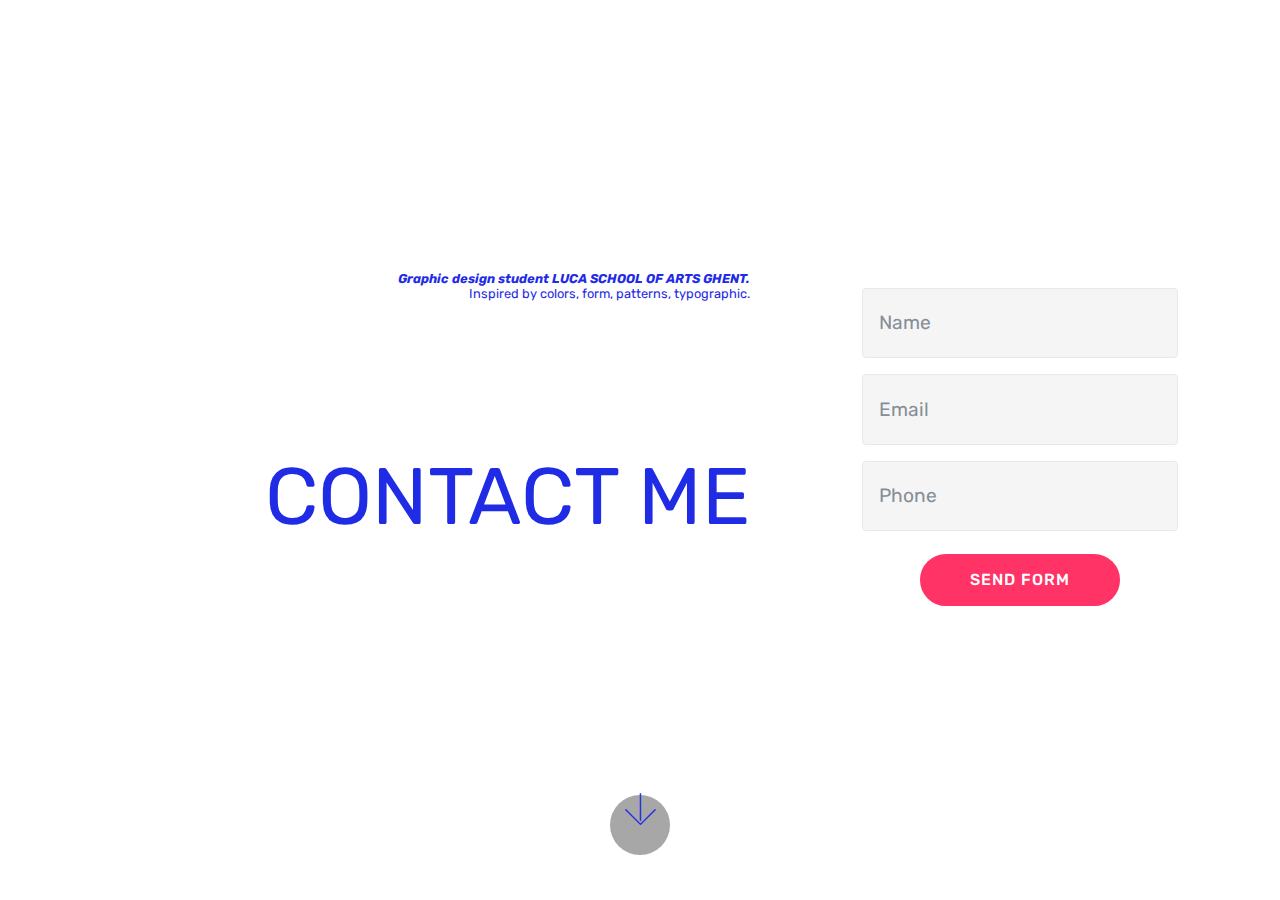
==== page1.html @ 6b8bdeef "create github pages" ====
<!DOCTYPE html>
<html>
<head>
  <!-- Site made with Mobirise Website Builder v4.4.1, https://mobirise.com -->
  <meta charset="UTF-8">
  <meta http-equiv="X-UA-Compatible" content="IE=edge">
  <meta name="generator" content="Mobirise v4.4.1, mobirise.com">
  <meta name="viewport" content="width=device-width, initial-scale=1">
  <link rel="shortcut icon" href="assets/images/logo2.png" type="image/x-icon">
  <meta name="description" content="Website Builder Description">
  <title>ABOUT</title>
  <link rel="stylesheet" href="assets/web/assets/mobirise-icons/mobirise-icons.css">
  <link rel="stylesheet" href="assets/tether/tether.min.css">
  <link rel="stylesheet" href="assets/bootstrap/css/bootstrap.min.css">
  <link rel="stylesheet" href="assets/bootstrap/css/bootstrap-grid.min.css">
  <link rel="stylesheet" href="assets/bootstrap/css/bootstrap-reboot.min.css">
  <link rel="stylesheet" href="assets/theme/css/style.css">
  <link rel="stylesheet" href="assets/mobirise/css/mbr-additional.css" type="text/css">
  
  
  
</head>
<body>
<section class="cid-qCbDExULM2 mbr-fullscreen" id="header15-1d" data-rv-view="975">

    

    

    <div class="container align-right">
<div class="row">
    <div class="mbr-white col-lg-8 col-md-7 content-container">
        <h1 class="mbr-section-title mbr-bold pb-3 mbr-fonts-style display-1"><em>Graphic design student LUCA SCHOOL OF ARTS GHENT.</em><div><span style="font-weight: normal;">Inspired by colors, form, patterns, typographic.</span></div><div><br></div><div><br></div><div><br></div><br><br><br><div><br></div></h1>
        <p class="mbr-text pb-3 mbr-fonts-style display-5">CONTACT ME</p>
    </div>
    <div class="col-lg-4 col-md-5">
    <div class="form-container">
        <div class="media-container-column" data-form-type="formoid">
            <div data-form-alert="" hidden="" class="align-center">
                Thanks for filling out the form!
            </div>
            <form class="mbr-form" action="https://mobirise.com/" method="post" data-form-title="Mobirise Form"><input type="hidden" data-form-email="true" value="Kgoys3if1ieSjhsYsTcZ4E+hdNPx/ouhLPwcGh49FuxipRlhX1bVOsp4IWqLEur/DERBRD1mTJe7CUzGsMZefRAcnCn9btOkdeZUuHBO5hXUP/6vau3CnDyPZU/ITC5G">
                <div data-for="name">
                    <div class="form-group">
                        <input type="text" class="form-control px-3" name="name" data-form-field="Name" placeholder="Name" required="" id="name-header15-1d">
                    </div>
                </div>
                <div data-for="email">
                    <div class="form-group">
                        <input type="email" class="form-control px-3" name="email" data-form-field="Email" placeholder="Email" required="" id="email-header15-1d">
                    </div>
                </div>
                <div data-for="phone">
                    <div class="form-group">
                        <input type="tel" class="form-control px-3" name="phone" data-form-field="Phone" placeholder="Phone" id="phone-header15-1d">
                    </div>
                </div>
                
                <span class="input-group-btn">
                    <button href="" type="submit" class="btn btn-secondary btn-form display-4">SEND FORM</button>
                </span>
            </form>
        </div>
    </div>
    </div>
</div>
    </div>
    <div class="mbr-arrow hidden-sm-down" aria-hidden="true">
        <a href="#next">
            <i class="mbri-down mbr-iconfont"></i>
        </a>
    </div>
</section>


  <section class="engine"><a href="https://mobirise.co/n">bootstrap modal form</a></section><script src="assets/web/assets/jquery/jquery.min.js"></script>
  <script src="assets/popper/popper.min.js"></script>
  <script src="assets/tether/tether.min.js"></script>
  <script src="assets/bootstrap/js/bootstrap.min.js"></script>
  <script src="assets/smooth-scroll/smooth-scroll.js"></script>
  <script src="assets/theme/js/script.js"></script>
  <script src="assets/formoid/formoid.min.js"></script>
  
  
</body>
</html>
---- assets/web/assets/mobirise-icons/mobirise-icons.css ----
@font-face {
  font-family: 'MobiriseIcons';
  src:  url('mobirise-icons.eot?spat4u');
  src:  url('mobirise-icons.eot?spat4u#iefix') format('embedded-opentype'),
    url('mobirise-icons.ttf?spat4u') format('truetype'),
    url('mobirise-icons.woff?spat4u') format('woff'),
    url('mobirise-icons.svg?spat4u#MobiriseIcons') format('svg');
  font-weight: normal;
  font-style: normal;
}

[class^="mbri-"], [class*=" mbri-"] {
  /* use !important to prevent issues with browser extensions that change fonts */
  font-family: MobiriseIcons !important;
  speak: none;
  font-style: normal;
  font-weight: normal;
  font-variant: normal;
  text-transform: none;
  line-height: 1;

  /* Better Font Rendering =========== */
  -webkit-font-smoothing: antialiased;
  -moz-osx-font-smoothing: grayscale;
}

.mbri-add-submenu:before {
  content: "\e900";
}
.mbri-alert:before {
  content: "\e901";
}
.mbri-align-center:before {
  content: "\e902";
}
.mbri-align-justify:before {
  content: "\e903";
}
.mbri-align-left:before {
  content: "\e904";
}
.mbri-align-right:before {
  content: "\e905";
}
.mbri-android:before {
  content: "\e906";
}
.mbri-apple:before {
  content: "\e907";
}
.mbri-arrow-down:before {
  content: "\e908";
}
.mbri-arrow-next:before {
  content: "\e909";
}
.mbri-arrow-prev:before {
  content: "\e90a";
}
.mbri-arrow-up:before {
  content: "\e90b";
}
.mbri-bold:before {
  content: "\e90c";
}
.mbri-bookmark:before {
  content: "\e90d";
}
.mbri-bootstrap:before {
  content: "\e90e";
}
.mbri-briefcase:before {
  content: "\e90f";
}
.mbri-browse:before {
  content: "\e910";
}
.mbri-bulleted-list:before {
  content: "\e911";
}
.mbri-calendar:before {
  content: "\e912";
}
.mbri-camera:before {
  content: "\e913";
}
.mbri-cart-add:before {
  content: "\e914";
}
.mbri-cart-full:before {
  content: "\e915";
}
.mbri-cash:before {
  content: "\e916";
}
.mbri-change-style:before {
  content: "\e917";
}
.mbri-chat:before {
  content: "\e918";
}
.mbri-clock:before {
  content: "\e919";
}
.mbri-close:before {
  content: "\e91a";
}
.mbri-cloud:before {
  content: "\e91b";
}
.mbri-code:before {
  content: "\e91c";
}
.mbri-contact-form:before {
  content: "\e91d";
}
.mbri-credit-card:before {
  content: "\e91e";
}
.mbri-cursor-click:before {
  content: "\e91f";
}
.mbri-cust-feedback:before {
  content: "\e920";
}
.mbri-database:before {
  content: "\e921";
}
.mbri-delivery:before {
  content: "\e922";
}
.mbri-desktop:before {
  content: "\e923";
}
.mbri-devices:before {
  content: "\e924";
}
.mbri-down:before {
  content: "\e925";
}
.mbri-download:before {
  content: "\e989";
}
.mbri-drag-n-drop:before {
  content: "\e927";
}
.mbri-drag-n-drop2:before {
  content: "\e928";
}
.mbri-edit:before {
  content: "\e929";
}
.mbri-edit2:before {
  content: "\e92a";
}
.mbri-error:before {
  content: "\e92b";
}
.mbri-extension:before {
  content: "\e92c";
}
.mbri-features:before {
  content: "\e92d";
}
.mbri-file:before {
  content: "\e92e";
}
.mbri-flag:before {
  content: "\e92f";
}
.mbri-folder:before {
  content: "\e930";
}
.mbri-gift:before {
  content: "\e931";
}
.mbri-github:before {
  content: "\e932";
}
.mbri-globe:before {
  content: "\e933";
}
.mbri-globe-2:before {
  content: "\e934";
}
.mbri-growing-chart:before {
  content: "\e935";
}
.mbri-hearth:before {
  content: "\e936";
}
.mbri-help:before {
  content: "\e937";
}
.mbri-home:before {
  content: "\e938";
}
.mbri-hot-cup:before {
  content: "\e939";
}
.mbri-idea:before {
  content: "\e93a";
}
.mbri-image-gallery:before {
  content: "\e93b";
}
.mbri-image-slider:before {
  content: "\e93c";
}
.mbri-info:before {
  content: "\e93d";
}
.mbri-italic:before {
  content: "\e93e";
}
.mbri-key:before {
  content: "\e93f";
}
.mbri-laptop:before {
  content: "\e940";
}
.mbri-layers:before {
  content: "\e941";
}
.mbri-left-right:before {
  content: "\e942";
}
.mbri-left:before {
  content: "\e943";
}
.mbri-letter:before {
  content: "\e944";
}
.mbri-like:before {
  content: "\e945";
}
.mbri-link:before {
  content: "\e946";
}
.mbri-lock:before {
  content: "\e947";
}
.mbri-login:before {
  content: "\e948";
}
.mbri-logout:before {
  content: "\e949";
}
.mbri-magic-stick:before {
  content: "\e94a";
}
.mbri-map-pin:before {
  content: "\e94b";
}
.mbri-menu:before {
  content: "\e94c";
}
.mbri-mobile:before {
  content: "\e94d";
}
.mbri-mobile2:before {
  content: "\e94e";
}
.mbri-mobirise:before {
  content: "\e94f";
}
.mbri-more-horizontal:before {
  content: "\e950";
}
.mbri-more-vertical:before {
  content: "\e951";
}
.mbri-music:before {
  content: "\e952";
}
.mbri-new-file:before {
  content: "\e953";
}
.mbri-numbered-list:before {
  content: "\e954";
}
.mbri-opened-folder:before {
  content: "\e955";
}
.mbri-pages:before {
  content: "\e956";
}
.mbri-paper-plane:before {
  content: "\e957";
}
.mbri-paperclip:before {
  content: "\e958";
}
.mbri-photo:before {
  content: "\e959";
}
.mbri-photos:before {
  content: "\e95a";
}
.mbri-pin:before {
  content: "\e95b";
}
.mbri-play:before {
  content: "\e95c";
}
.mbri-plus:before {
  content: "\e95d";
}
.mbri-preview:before {
  content: "\e95e";
}
.mbri-print:before {
  content: "\e95f";
}
.mbri-protect:before {
  content: "\e960";
}
.mbri-question:before {
  content: "\e961";
}
.mbri-quote-left:before {
  content: "\e962";
}
.mbri-quote-right:before {
  content: "\e963";
}
.mbri-refresh:before {
  content: "\e964";
}
.mbri-responsive:before {
  content: "\e965";
}
.mbri-right:before {
  content: "\e966";
}
.mbri-rocket:before {
  content: "\e967";
}
.mbri-sad-face:before {
  content: "\e968";
}
.mbri-sale:before {
  content: "\e969";
}
.mbri-save:before {
  content: "\e96a";
}
.mbri-search:before {
  content: "\e96b";
}
.mbri-setting:before {
  content: "\e96c";
}
.mbri-setting2:before {
  content: "\e96d";
}
.mbri-setting3:before {
  content: "\e96e";
}
.mbri-share:before {
  content: "\e96f";
}
.mbri-shopping-bag:before {
  content: "\e970";
}
.mbri-shopping-basket:before {
  content: "\e971";
}
.mbri-shopping-cart:before {
  content: "\e972";
}
.mbri-sites:before {
  content: "\e973";
}
.mbri-smile-face:before {
  content: "\e974";
}
.mbri-speed:before {
  content: "\e975";
}
.mbri-star:before {
  content: "\e976";
}
.mbri-success:before {
  content: "\e977";
}
.mbri-sun:before {
  content: "\e978";
}
.mbri-sun2:before {
  content: "\e979";
}
.mbri-tablet:before {
  content: "\e97a";
}
.mbri-tablet-vertical:before {
  content: "\e97b";
}
.mbri-target:before {
  content: "\e97c";
}
.mbri-timer:before {
  content: "\e97d";
}
.mbri-to-ftp:before {
  content: "\e97e";
}
.mbri-to-local-drive:before {
  content: "\e97f";
}
.mbri-touch-swipe:before {
  content: "\e980";
}
.mbri-touch:before {
  content: "\e981";
}
.mbri-trash:before {
  content: "\e982";
}
.mbri-underline:before {
  content: "\e983";
}
.mbri-unlink:before {
  content: "\e984";
}
.mbri-unlock:before {
  content: "\e985";
}
.mbri-up-down:before {
  content: "\e986";
}
.mbri-up:before {
  content: "\e987";
}
.mbri-update:before {
  content: "\e988";
}
.mbri-upload:before {
 content: "\e926"; 
}
.mbri-user:before {
  content: "\e98a";
}
.mbri-user2:before {
  content: "\e98b";
}
.mbri-users:before {
  content: "\e98c";
}
.mbri-video:before {
  content: "\e98d";
}
.mbri-video-play:before {
  content: "\e98e";
}
.mbri-watch:before {
  content: "\e98f";
}
.mbri-website-theme:before {
  content: "\e990";
}
.mbri-wifi:before {
  content: "\e991";
}
.mbri-windows:before {
  content: "\e992";
}
.mbri-zoom-out:before {
  content: "\e993";
}
.mbri-redo:before {
  content: "\e994";
}
.mbri-undo:before {
  content: "\e995";
}
---- assets/theme/css/style.css ----
/*!
 * Mobirise v4 theme (https://mobirise.com/)
 * Copyright 2017 Mobirise
 */
section {
  background-color: #eeeeee; }

section,
.container,
.container-fluid {
  position: relative;
  word-wrap: break-word; }

a.mbr-iconfont:hover {
  text-decoration: none; }

.article .lead p, .article .lead ul, .article .lead ol, .article .lead pre, .article .lead blockquote {
  margin-bottom: 0; }

a {
  font-style: normal;
  font-weight: 400;
  cursor: pointer; }
  a, a:hover {
    text-decoration: none; }

figure {
  margin-bottom: 0; }

body {
  color: #232323; }

h1, h2, h3, h4, h5, h6,
.h1, .h2, .h3, .h4, .h5, .h6,
.display-1, .display-2, .display-3, .display-4 {
  line-height: 1;
  word-break: break-word;
  word-wrap: break-word; }

b, strong {
  font-weight: bold; }

blockquote {
  padding: 10px 0 10px 20px;
  position: relative;
  border-left: 2px solid;
  border-color: #ff3366; }

input:-webkit-autofill, input:-webkit-autofill:hover, input:-webkit-autofill:focus, input:-webkit-autofill:active {
  transition-delay: 9999s;
  transition-property: background-color, color; }

textarea[type="hidden"] {
  display: none; }

body {
  position: relative; }

section {
  background-position: 50% 50%;
  background-repeat: no-repeat;
  background-size: cover; }
  section .mbr-background-video,
  section .mbr-background-video-preview {
    position: absolute;
    bottom: 0;
    left: 0;
    right: 0;
    top: 0; }

.hidden {
  visibility: hidden; }

.mbr-z-index20 {
  z-index: 20; }

/*! Base colors */
.mbr-white {
  color: #ffffff; }

.mbr-black {
  color: #000000; }

.mbr-bg-white {
  background-color: #ffffff; }

.mbr-bg-black {
  background-color: #000000; }

/*! Text-aligns */
.align-left {
  text-align: left; }

.align-center {
  text-align: center; }

.align-right {
  text-align: right; }

@media (max-width: 767px) {
  .align-left, .align-center, .align-right, .mbr-section-btn, .mbr-section-title {
    text-align: center; } }
/*! Font-weight  */
.mbr-light {
  font-weight: 300; }

.mbr-regular {
  font-weight: 400; }

.mbr-semibold {
  font-weight: 500; }

.mbr-bold {
  font-weight: 700; }

/*! Media  */
.media-size-item {
  -webkit-flex: 1 1 auto;
  -moz-flex: 1 1 auto;
  -ms-flex: 1 1 auto;
  -o-flex: 1 1 auto;
  flex: 1 1 auto; }

.media-content {
  -webkit-flex-basis: 100%;
  flex-basis: 100%; }

.media-container-row {
  display: -ms-flexbox;
  display: -webkit-flex;
  display: flex;
  -webkit-flex-direction: row;
  -ms-flex-direction: row;
  flex-direction: row;
  -webkit-flex-wrap: wrap;
  -ms-flex-wrap: wrap;
  flex-wrap: wrap;
  -webkit-justify-content: center;
  -ms-flex-pack: center;
  justify-content: center;
  -webkit-align-content: center;
  -ms-flex-line-pack: center;
  align-content: center;
  -webkit-align-items: start;
  -ms-flex-align: start;
  align-items: start; }
  .media-container-row .media-size-item {
    width: 400px; }

.media-container-column {
  display: -ms-flexbox;
  display: -webkit-flex;
  display: flex;
  -webkit-flex-direction: column;
  -ms-flex-direction: column;
  flex-direction: column;
  -webkit-flex-wrap: wrap;
  -ms-flex-wrap: wrap;
  flex-wrap: wrap;
  -webkit-justify-content: center;
  -ms-flex-pack: center;
  justify-content: center;
  -webkit-align-content: center;
  -ms-flex-line-pack: center;
  align-content: center;
  -webkit-align-items: stretch;
  -ms-flex-align: stretch;
  align-items: stretch; }
  .media-container-column > * {
    width: 100%; }

@media (min-width: 992px) {
  .media-container-row {
    -webkit-flex-wrap: nowrap;
    -ms-flex-wrap: nowrap;
    flex-wrap: nowrap; } }
figure {
  overflow: hidden; }

figure[mbr-media-size] {
  transition: width 0.1s; }

.mbr-figure img, .mbr-figure iframe {
  display: block;
  width: 100%; }

.card {
  background-color: transparent;
  border: none; }

.card-img {
  text-align: center;
  flex-shrink: 0; }

.media {
  max-width: 100%;
  margin: 0 auto; }

.mbr-figure {
  -ms-flex-item-align: center;
  -ms-grid-row-align: center;
  -webkit-align-self: center;
  align-self: center; }

.media-container > div {
  max-width: 100%; }

.mbr-figure img, .card-img img {
  width: 100%; }

@media (max-width: 991px) {
  .media-size-item {
    width: auto !important; }

  .media {
    width: auto; }

  .mbr-figure {
    width: 100% !important; } }
/*! Buttons */
.mbr-section-btn {
  margin-left: -.25rem;
  margin-right: -.25rem;
  font-size: 0; }

nav .mbr-section-btn {
  margin-left: 0rem;
  margin-right: 0rem; }

/*! Btn icon margin */
.btn .mbr-iconfont, .btn.btn-sm .mbr-iconfont {
  cursor: pointer;
  margin-right: 0.5rem; }

.btn.btn-md .mbr-iconfont, .btn.btn-md .mbr-iconfont {
  margin-right: 0.8rem; }

.mbr-regular {
  font-weight: 400; }

.mbr-semibold {
  font-weight: 500; }

.mbr-bold {
  font-weight: 700; }

[type="submit"] {
  -webkit-appearance: none; }

/*! Full-screen */
.mbr-fullscreen .mbr-overlay {
  min-height: 100vh; }

.mbr-fullscreen {
  display: flex;
  display: -webkit-flex;
  display: -moz-flex;
  display: -ms-flex;
  display: -o-flex;
  align-items: center;
  -webkit-align-items: center;
  min-height: 100vh;
  padding-top: 3rem;
  padding-bottom: 3rem; }

/*! Map */
.map {
  height: 25rem;
  position: relative; }
  .map iframe {
    width: 100%;
    height: 100%; }

/* Form */
.form-asterisk {
  font-family: initial;
  position: absolute;
  top: -2px;
  font-weight: normal; }

/*! Scroll to top arrow */
.mbr-arrow-up {
  bottom: 25px;
  right: 90px;
  position: fixed;
  text-align: right;
  z-index: 5000;
  color: #ffffff;
  font-size: 32px;
  transform: rotate(180deg);
  -webkit-transform: rotate(180deg); }

.mbr-arrow-up a {
  background: rgba(0, 0, 0, 0.2);
  border-radius: 3px;
  color: #fff;
  display: inline-block;
  height: 60px;
  width: 60px;
  outline-style: none !important;
  position: relative;
  text-decoration: none;
  transition: all .3s ease-in-out;
  cursor: pointer;
  text-align: center; }
  .mbr-arrow-up a:hover {
    background-color: rgba(0, 0, 0, 0.4); }
  .mbr-arrow-up a i {
    line-height: 60px; }

.mbr-arrow-up-icon {
  display: block;
  color: #fff; }

.mbr-arrow-up-icon::before {
  content: "\203a";
  display: inline-block;
  font-family: serif;
  font-size: 32px;
  line-height: 1;
  font-style: normal;
  position: relative;
  top: 6px;
  left: -4px;
  -webkit-transform: rotate(-90deg);
  transform: rotate(-90deg); }

/*! Arrow Down */
.mbr-arrow {
  position: absolute;
  bottom: 45px;
  left: 50%;
  width: 60px;
  height: 60px;
  cursor: pointer;
  background-color: rgba(80, 80, 80, 0.5);
  border-radius: 50%;
  -webkit-transform: translateX(-50%);
  transform: translateX(-50%); }
  .mbr-arrow > a {
    display: inline-block;
    text-decoration: none;
    outline-style: none;
    -webkit-animation: arrowdown 1.7s ease-in-out infinite;
    animation: arrowdown 1.7s ease-in-out infinite; }
    .mbr-arrow > a > i {
      position: absolute;
      top: -2px;
      left: 15px;
      font-size: 2rem; }

@keyframes arrowdown {
  0% {
    transform: translateY(0px);
    -webkit-transform: translateY(0px); }
  50% {
    transform: translateY(-5px);
    -webkit-transform: translateY(-5px); }
  100% {
    transform: translateY(0px);
    -webkit-transform: translateY(0px); } }
@-webkit-keyframes arrowdown {
  0% {
    transform: translateY(0px);
    -webkit-transform: translateY(0px); }
  50% {
    transform: translateY(-5px);
    -webkit-transform: translateY(-5px); }
  100% {
    transform: translateY(0px);
    -webkit-transform: translateY(0px); } }
@media (max-width: 500px) {
  .mbr-arrow-up {
    left: 50%;
    right: auto;
    transform: translateX(-50%) rotate(180deg);
    -webkit-transform: translateX(-50%) rotate(180deg); } }
/*Gradients animation*/
@keyframes gradient-animation {
  from {
    background-position: 0% 100%;
    animation-timing-function: ease-in-out; }
  to {
    background-position: 100% 0%;
    animation-timing-function: ease-in-out; } }
@-webkit-keyframes gradient-animation {
  from {
    background-position: 0% 100%;
    animation-timing-function: ease-in-out; }
  to {
    background-position: 100% 0%;
    animation-timing-function: ease-in-out; } }
.bg-gradient {
  background-size: 200% 200%;
  animation: gradient-animation 5s infinite alternate;
  -webkit-animation: gradient-animation 5s infinite alternate; }

.menu .navbar-brand {
  display: -webkit-flex; }
  .menu .navbar-brand span {
    display: flex;
    display: -webkit-flex; }
  .menu .navbar-brand .navbar-caption-wrap {
    display: -webkit-flex; }
  .menu .navbar-brand .navbar-logo img {
    display: -webkit-flex; }
@media (min-width: 768px) and (max-width: 991px) {
  .menu .navbar-toggleable-sm .navbar-nav {
    display: -webkit-box;
    display: -webkit-flex;
    display: -ms-flexbox; } }
@media (min-width: 992px) {
  .menu .navbar-nav.nav-dropdown {
    display: -webkit-flex; }
  .menu .navbar-toggleable-sm .navbar-collapse {
    display: -webkit-flex !important; } }

/*# sourceMappingURL=style.css.map */
.engine {
	position: absolute;
	text-indent: -2400px;
	text-align: center;
	padding: 0;
	top: 0;
	left: -2400px;
}
---- assets/mobirise/css/mbr-additional.css ----
@import url(https://fonts.googleapis.com/css?family=Rubik:300,300i,400,400i,500,500i,700,700i,900,900i);





body {
  font-style: normal;
  line-height: 1.5;
}
.mbr-section-title {
  font-style: normal;
  line-height: 1.2;
}
.mbr-section-subtitle {
  line-height: 1.3;
}
.mbr-text {
  font-style: normal;
  line-height: 1.6;
}
.display-1 {
  font-family: 'Rubik', sans-serif;
  font-size: 0.8rem;
}
.display-1 > .mbr-iconfont {
  font-size: 1.28rem;
}
.display-2 {
  font-family: 'Rubik', sans-serif;
  font-size: 4rem;
}
.display-2 > .mbr-iconfont {
  font-size: 6.4rem;
}
.display-4 {
  font-family: 'Rubik', sans-serif;
  font-size: 1rem;
}
.display-4 > .mbr-iconfont {
  font-size: 1.6rem;
}
.display-5 {
  font-family: 'Rubik', sans-serif;
  font-size: 5rem;
}
.display-5 > .mbr-iconfont {
  font-size: 8rem;
}
.display-7 {
  font-family: 'Rubik', sans-serif;
  font-size: 1.2rem;
}
.display-7 > .mbr-iconfont {
  font-size: 1.92rem;
}
/* ---- Fluid typography for mobile devices ---- */
/* 1.4 - font scale ratio ( bootstrap == 1.42857 ) */
/* 100vw - current viewport width */
/* (48 - 20)  48 == 48rem == 768px, 20 == 20rem == 320px(minimal supported viewport) */
/* 0.65 - min scale variable, may vary */
@media (max-width: 768px) {
  .display-1 {
    font-size: 0.64rem;
    font-size: calc( 0.93rem + (0.8 - 0.93) * ((100vw - 20rem) / (48 - 20)));
    line-height: calc( 1.4 * (0.93rem + (0.8 - 0.93) * ((100vw - 20rem) / (48 - 20))));
  }
  .display-2 {
    font-size: 3.2rem;
    font-size: calc( 2.05rem + (4 - 2.05) * ((100vw - 20rem) / (48 - 20)));
    line-height: calc( 1.4 * (2.05rem + (4 - 2.05) * ((100vw - 20rem) / (48 - 20))));
  }
  .display-4 {
    font-size: 0.8rem;
    font-size: calc( 1rem + (1 - 1) * ((100vw - 20rem) / (48 - 20)));
    line-height: calc( 1.4 * (1rem + (1 - 1) * ((100vw - 20rem) / (48 - 20))));
  }
  .display-5 {
    font-size: 4rem;
    font-size: calc( 2.4rem + (5 - 2.4) * ((100vw - 20rem) / (48 - 20)));
    line-height: calc( 1.4 * (2.4rem + (5 - 2.4) * ((100vw - 20rem) / (48 - 20))));
  }
}
/* Buttons */
.btn {
  font-weight: 500;
  border-width: 2px;
  font-style: normal;
  letter-spacing: 1px;
  margin: .4rem .8rem;
  white-space: normal;
  -webkit-transition: all 0.3s ease-in-out;
  -moz-transition: all 0.3s ease-in-out;
  transition: all 0.3s ease-in-out;
  padding: 1rem 3rem;
  border-radius: 3px;
  display: inline-flex;
  align-items: center;
  justify-content: center;
  word-break: break-word;
}
.btn-sm {
  font-weight: 500;
  letter-spacing: 1px;
  -webkit-transition: all 0.3s ease-in-out;
  -moz-transition: all 0.3s ease-in-out;
  transition: all 0.3s ease-in-out;
  padding: 0.6rem 1.5rem;
  border-radius: 3px;
}
.btn-md {
  font-weight: 500;
  letter-spacing: 1px;
  margin: .4rem .8rem !important;
  -webkit-transition: all 0.3s ease-in-out;
  -moz-transition: all 0.3s ease-in-out;
  transition: all 0.3s ease-in-out;
  padding: 1rem 3rem;
  border-radius: 3px;
}
.btn-lg {
  font-weight: 500;
  letter-spacing: 1px;
  margin: .4rem .8rem !important;
  -webkit-transition: all 0.3s ease-in-out;
  -moz-transition: all 0.3s ease-in-out;
  transition: all 0.3s ease-in-out;
  padding: 1.2rem 3.2rem;
  border-radius: 3px;
}
.bg-primary {
  background-color: #c1c1c1 !important;
}
.bg-success {
  background-color: #1f2be4 !important;
}
.bg-info {
  background-color: #1f2be4 !important;
}
.bg-warning {
  background-color: #879a9f !important;
}
.bg-danger {
  background-color: #b1a374 !important;
}
.btn-primary,
.btn-primary:active {
  background-color: #c1c1c1;
  border-color: #c1c1c1;
  color: #ffffff;
}
.btn-primary:hover,
.btn-primary:focus,
.btn-primary.focus,
.btn-primary.active {
  color: #ffffff;
  background-color: #9b9b9b;
  border-color: #9b9b9b;
}
.btn-primary.disabled,
.btn-primary:disabled {
  color: #ffffff !important;
  background-color: #9b9b9b !important;
  border-color: #9b9b9b !important;
}
.btn-secondary,
.btn-secondary:active {
  background-color: #ff3366;
  border-color: #ff3366;
  color: #ffffff;
}
.btn-secondary:hover,
.btn-secondary:focus,
.btn-secondary.focus,
.btn-secondary.active {
  color: #ffffff;
  background-color: #e50039;
  border-color: #e50039;
}
.btn-secondary.disabled,
.btn-secondary:disabled {
  color: #ffffff !important;
  background-color: #e50039 !important;
  border-color: #e50039 !important;
}
.btn-info,
.btn-info:active {
  background-color: #1f2be4;
  border-color: #1f2be4;
  color: #ffffff;
}
.btn-info:hover,
.btn-info:focus,
.btn-info.focus,
.btn-info.active {
  color: #ffffff;
  background-color: #141ca3;
  border-color: #141ca3;
}
.btn-info.disabled,
.btn-info:disabled {
  color: #ffffff !important;
  background-color: #141ca3 !important;
  border-color: #141ca3 !important;
}
.btn-success,
.btn-success:active {
  background-color: #1f2be4;
  border-color: #1f2be4;
  color: #ffffff;
}
.btn-success:hover,
.btn-success:focus,
.btn-success.focus,
.btn-success.active {
  color: #ffffff;
  background-color: #141ca3;
  border-color: #141ca3;
}
.btn-success.disabled,
.btn-success:disabled {
  color: #ffffff !important;
  background-color: #141ca3 !important;
  border-color: #141ca3 !important;
}
.btn-warning,
.btn-warning:active {
  background-color: #879a9f;
  border-color: #879a9f;
  color: #ffffff;
}
.btn-warning:hover,
.btn-warning:focus,
.btn-warning.focus,
.btn-warning.active {
  color: #ffffff;
  background-color: #617479;
  border-color: #617479;
}
.btn-warning.disabled,
.btn-warning:disabled {
  color: #ffffff !important;
  background-color: #617479 !important;
  border-color: #617479 !important;
}
.btn-danger,
.btn-danger:active {
  background-color: #b1a374;
  border-color: #b1a374;
  color: #ffffff;
}
.btn-danger:hover,
.btn-danger:focus,
.btn-danger.focus,
.btn-danger.active {
  color: #ffffff;
  background-color: #8b7d4e;
  border-color: #8b7d4e;
}
.btn-danger.disabled,
.btn-danger:disabled {
  color: #ffffff !important;
  background-color: #8b7d4e !important;
  border-color: #8b7d4e !important;
}
.btn-white {
  color: #333333 !important;
}
.btn-white,
.btn-white:active {
  background-color: #ffffff;
  border-color: #ffffff;
  color: #ffffff;
}
.btn-white:hover,
.btn-white:focus,
.btn-white.focus,
.btn-white.active {
  color: #ffffff;
  background-color: #d4d4d4;
  border-color: #d4d4d4;
}
.btn-white.disabled,
.btn-white:disabled {
  color: #ffffff !important;
  background-color: #d4d4d4 !important;
  border-color: #d4d4d4 !important;
}
.btn-black,
.btn-black:active {
  background-color: #333333;
  border-color: #333333;
  color: #ffffff;
}
.btn-black:hover,
.btn-black:focus,
.btn-black.focus,
.btn-black.active {
  color: #ffffff;
  background-color: #0d0d0d;
  border-color: #0d0d0d;
}
.btn-black.disabled,
.btn-black:disabled {
  color: #ffffff !important;
  background-color: #0d0d0d !important;
  border-color: #0d0d0d !important;
}
.btn-primary-outline,
.btn-primary-outline:active {
  background: none;
  border-color: #8e8e8e;
  color: #8e8e8e;
}
.btn-primary-outline:hover,
.btn-primary-outline:focus,
.btn-primary-outline.focus,
.btn-primary-outline.active {
  color: #ffffff;
  background-color: #c1c1c1;
  border-color: #c1c1c1;
}
.btn-primary-outline.disabled,
.btn-primary-outline:disabled {
  color: #ffffff !important;
  background-color: #c1c1c1 !important;
  border-color: #c1c1c1 !important;
}
.btn-secondary-outline,
.btn-secondary-outline:active {
  background: none;
  border-color: #cc0033;
  color: #cc0033;
}
.btn-secondary-outline:hover,
.btn-secondary-outline:focus,
.btn-secondary-outline.focus,
.btn-secondary-outline.active {
  color: #ffffff;
  background-color: #ff3366;
  border-color: #ff3366;
}
.btn-secondary-outline.disabled,
.btn-secondary-outline:disabled {
  color: #ffffff !important;
  background-color: #ff3366 !important;
  border-color: #ff3366 !important;
}
.btn-info-outline,
.btn-info-outline:active {
  background: none;
  border-color: #11188c;
  color: #11188c;
}
.btn-info-outline:hover,
.btn-info-outline:focus,
.btn-info-outline.focus,
.btn-info-outline.active {
  color: #ffffff;
  background-color: #1f2be4;
  border-color: #1f2be4;
}
.btn-info-outline.disabled,
.btn-info-outline:disabled {
  color: #ffffff !important;
  background-color: #1f2be4 !important;
  border-color: #1f2be4 !important;
}
.btn-success-outline,
.btn-success-outline:active {
  background: none;
  border-color: #11188c;
  color: #11188c;
}
.btn-success-outline:hover,
.btn-success-outline:focus,
.btn-success-outline.focus,
.btn-success-outline.active {
  color: #ffffff;
  background-color: #1f2be4;
  border-color: #1f2be4;
}
.btn-success-outline.disabled,
.btn-success-outline:disabled {
  color: #ffffff !important;
  background-color: #1f2be4 !important;
  border-color: #1f2be4 !important;
}
.btn-warning-outline,
.btn-warning-outline:active {
  background: none;
  border-color: #55666b;
  color: #55666b;
}
.btn-warning-outline:hover,
.btn-warning-outline:focus,
.btn-warning-outline.focus,
.btn-warning-outline.active {
  color: #ffffff;
  background-color: #879a9f;
  border-color: #879a9f;
}
.btn-warning-outline.disabled,
.btn-warning-outline:disabled {
  color: #ffffff !important;
  background-color: #879a9f !important;
  border-color: #879a9f !important;
}
.btn-danger-outline,
.btn-danger-outline:active {
  background: none;
  border-color: #7a6e45;
  color: #7a6e45;
}
.btn-danger-outline:hover,
.btn-danger-outline:focus,
.btn-danger-outline.focus,
.btn-danger-outline.active {
  color: #ffffff;
  background-color: #b1a374;
  border-color: #b1a374;
}
.btn-danger-outline.disabled,
.btn-danger-outline:disabled {
  color: #ffffff !important;
  background-color: #b1a374 !important;
  border-color: #b1a374 !important;
}
.btn-black-outline,
.btn-black-outline:active {
  background: none;
  border-color: #000000;
  color: #000000;
}
.btn-black-outline:hover,
.btn-black-outline:focus,
.btn-black-outline.focus,
.btn-black-outline.active {
  color: #ffffff;
  background-color: #333333;
  border-color: #333333;
}
.btn-black-outline.disabled,
.btn-black-outline:disabled {
  color: #ffffff !important;
  background-color: #333333 !important;
  border-color: #333333 !important;
}
.btn-white-outline,
.btn-white-outline:active,
.btn-white-outline.active {
  background: none;
  border-color: #ffffff;
  color: #ffffff;
}
.btn-white-outline:hover,
.btn-white-outline:focus,
.btn-white-outline.focus {
  color: #333333;
  background-color: #ffffff;
  border-color: #ffffff;
}
.text-primary {
  color: #c1c1c1 !important;
}
.text-secondary {
  color: #ff3366 !important;
}
.text-success {
  color: #1f2be4 !important;
}
.text-info {
  color: #1f2be4 !important;
}
.text-warning {
  color: #879a9f !important;
}
.text-danger {
  color: #b1a374 !important;
}
.text-white {
  color: #ffffff !important;
}
.text-black {
  color: #000000 !important;
}
a.text-primary:hover,
a.text-primary:focus {
  color: #8e8e8e !important;
}
a.text-secondary:hover,
a.text-secondary:focus {
  color: #cc0033 !important;
}
a.text-success:hover,
a.text-success:focus {
  color: #11188c !important;
}
a.text-info:hover,
a.text-info:focus {
  color: #11188c !important;
}
a.text-warning:hover,
a.text-warning:focus {
  color: #55666b !important;
}
a.text-danger:hover,
a.text-danger:focus {
  color: #7a6e45 !important;
}
a.text-white:hover,
a.text-white:focus {
  color: #b3b3b3 !important;
}
a.text-black:hover,
a.text-black:focus {
  color: #4d4d4d !important;
}
.alert-success {
  background-color: #70c770;
}
.alert-info {
  background-color: #1f2be4;
}
.alert-warning {
  background-color: #879a9f;
}
.alert-danger {
  background-color: #b1a374;
}
.mbr-section-btn a.btn:not(.btn-form) {
  border-radius: 100px;
}
.mbr-section-btn a.btn:not(.btn-form):hover {
  box-shadow: 0 10px 40px 0 rgba(0, 0, 0, 0.2);
}
.mbr-gallery-filter li a {
  border-radius: 100px !important;
}
.mbr-gallery-filter li.active .btn {
  background-color: #c1c1c1;
  border-color: #c1c1c1;
  color: #ffffff;
}
.mbr-gallery-filter li.active .btn:focus {
  box-shadow: none;
}
.nav-tabs .nav-link {
  border-radius: 100px !important;
}
.btn-form {
  border-radius: 0;
}
.btn-form:hover {
  cursor: pointer;
}
a,
a:hover {
  color: #c1c1c1;
}
.mbr-plan-header.bg-primary .mbr-plan-subtitle,
.mbr-plan-header.bg-primary .mbr-plan-price-desc {
  color: #ffffff;
}
.mbr-plan-header.bg-success .mbr-plan-subtitle,
.mbr-plan-header.bg-success .mbr-plan-price-desc {
  color: #d5d7fa;
}
.mbr-plan-header.bg-info .mbr-plan-subtitle,
.mbr-plan-header.bg-info .mbr-plan-price-desc {
  color: #d5d7fa;
}
.mbr-plan-header.bg-warning .mbr-plan-subtitle,
.mbr-plan-header.bg-warning .mbr-plan-price-desc {
  color: #ced6d8;
}
.mbr-plan-header.bg-danger .mbr-plan-subtitle,
.mbr-plan-header.bg-danger .mbr-plan-price-desc {
  color: #dfd9c6;
}
/* Scroll to top button*/
.scrollToTop_wraper {
  opacity: 0 !important;
}
/* Others*/
.note-check a[data-value=Rubik] {
  font-style: normal;
}
.mbr-arrow a {
  color: #ffffff;
}
.form-control-label {
  position: relative;
  cursor: pointer;
  margin-bottom: .357em;
  padding: 0;
}
.alert {
  color: #ffffff;
  border-radius: 0;
  border: 0;
  font-size: .875rem;
  line-height: 1.5;
  margin-bottom: 1.875rem;
  padding: 1.25rem;
  position: relative;
}
.alert.alert-form::after {
  background-color: inherit;
  bottom: -7px;
  content: "";
  display: block;
  height: 14px;
  left: 50%;
  margin-left: -7px;
  position: absolute;
  transform: rotate(45deg);
  width: 14px;
}
.form-control {
  background-color: #f5f5f5;
  box-shadow: none;
  color: #565656;
  font-family: 'Rubik', sans-serif;
  font-size: 1.2rem;
  line-height: 1.43;
  min-height: 3.5em;
  padding: 1.07em .5em;
}
.form-control > .mbr-iconfont {
  font-size: 1.92rem;
}
.form-control,
.form-control:focus {
  border: 1px solid #e8e8e8;
}
.form-active .form-control:invalid {
  border-color: red;
}
.mbr-overlay {
  background-color: #000;
  bottom: 0;
  left: 0;
  opacity: .5;
  position: absolute;
  right: 0;
  top: 0;
  z-index: 0;
}
blockquote {
  font-style: italic;
  padding: 10px 0 10px 20px;
  font-size: 1.09rem;
  position: relative;
  border-color: #c1c1c1;
  border-width: 3px;
}
ul,
ol,
pre,
blockquote {
  margin-bottom: 2.3125rem;
}
pre {
  background: #f4f4f4;
  padding: 10px 24px;
  white-space: pre-wrap;
}
.inactive {
  -webkit-user-select: none;
  -moz-user-select: none;
  -ms-user-select: none;
  user-select: none;
  pointer-events: none;
  -webkit-user-drag: none;
  user-drag: none;
}
.mbr-section__comments .row {
  justify-content: center;
}
/* Forms */
.mbr-form .btn {
  margin: .4rem 0;
}
.mbr-form .input-group-btn a.btn {
  border-radius: 100px !important;
}
.mbr-form .input-group-btn a.btn:hover {
  box-shadow: 0 10px 40px 0 rgba(0, 0, 0, 0.2);
}
.mbr-form .input-group-btn button[type="submit"] {
  border-radius: 100px !important;
  padding: 1rem 3rem;
}
.mbr-form .input-group-btn button[type="submit"]:hover {
  box-shadow: 0 10px 40px 0 rgba(0, 0, 0, 0.2);
}
.form2 .form-control {
  border-top-left-radius: 100px;
  border-bottom-left-radius: 100px;
}
.form2 .input-group-btn a.btn {
  border-top-left-radius: 0 !important;
  border-bottom-left-radius: 0 !important;
}
.form2 .input-group-btn button[type="submit"] {
  border-top-left-radius: 0 !important;
  border-bottom-left-radius: 0 !important;
}
.form3 input[type="email"] {
  border-radius: 100px !important;
}
@media (max-width: 349px) {
  .form2 input[type="email"] {
    border-radius: 100px !important;
  }
  .form2 .input-group-btn a.btn {
    border-radius: 100px !important;
  }
  .form2 .input-group-btn button[type="submit"] {
    border-radius: 100px !important;
  }
}
@media (max-width: 767px) {
  .btn {
    font-size: .75rem !important;
  }
  .btn .mbr-iconfont {
    font-size: 1rem !important;
  }
}
/* Social block */
.btn-social {
  font-size: 20px;
  border-radius: 50%;
  padding: 0;
  width: 44px;
  height: 44px;
  line-height: 44px;
  text-align: center;
  position: relative;
  border: 2px solid #c0a375;
  border-color: #c1c1c1;
  color: #232323;
  cursor: pointer;
}
.btn-social i {
  top: 0;
  line-height: 44px;
  width: 44px;
}
.btn-social:hover {
  color: #fff;
  background: #c1c1c1;
}
.btn-social + .btn {
  margin-left: .1rem;
}
/* Footer */
.mbr-footer-content li::before,
.mbr-footer .mbr-contacts li::before {
  background: #c1c1c1;
}
.mbr-footer-content li a:hover,
.mbr-footer .mbr-contacts li a:hover {
  color: #c1c1c1;
}
.footer3 input[type="email"],
.footer4 input[type="email"] {
  border-radius: 100px !important;
}
.footer3 .input-group-btn a.btn,
.footer4 .input-group-btn a.btn {
  border-radius: 100px !important;
}
.footer3 .input-group-btn button[type="submit"],
.footer4 .input-group-btn button[type="submit"] {
  border-radius: 100px !important;
}
/* Headers*/
.header13 .form-inline input[type="email"],
.header14 .form-inline input[type="email"] {
  border-radius: 100px;
}
.header13 .form-inline input[type="text"],
.header14 .form-inline input[type="text"] {
  border-radius: 100px;
}
.header13 .form-inline input[type="tel"],
.header14 .form-inline input[type="tel"] {
  border-radius: 100px;
}
.header13 .form-inline a.btn,
.header14 .form-inline a.btn {
  border-radius: 100px;
}
.header13 .form-inline button,
.header14 .form-inline button {
  border-radius: 100px !important;
}
.offset-1 {
  margin-left: 8.33333%;
}
.offset-2 {
  margin-left: 16.66667%;
}
.offset-3 {
  margin-left: 25%;
}
.offset-4 {
  margin-left: 33.33333%;
}
.offset-5 {
  margin-left: 41.66667%;
}
.offset-6 {
  margin-left: 50%;
}
.offset-7 {
  margin-left: 58.33333%;
}
.offset-8 {
  margin-left: 66.66667%;
}
.offset-9 {
  margin-left: 75%;
}
.offset-10 {
  margin-left: 83.33333%;
}
.offset-11 {
  margin-left: 91.66667%;
}
@media (min-width: 576px) {
  .offset-sm-0 {
    margin-left: 0%;
  }
  .offset-sm-1 {
    margin-left: 8.33333%;
  }
  .offset-sm-2 {
    margin-left: 16.66667%;
  }
  .offset-sm-3 {
    margin-left: 25%;
  }
  .offset-sm-4 {
    margin-left: 33.33333%;
  }
  .offset-sm-5 {
    margin-left: 41.66667%;
  }
  .offset-sm-6 {
    margin-left: 50%;
  }
  .offset-sm-7 {
    margin-left: 58.33333%;
  }
  .offset-sm-8 {
    margin-left: 66.66667%;
  }
  .offset-sm-9 {
    margin-left: 75%;
  }
  .offset-sm-10 {
    margin-left: 83.33333%;
  }
  .offset-sm-11 {
    margin-left: 91.66667%;
  }
}
@media (min-width: 768px) {
  .offset-md-0 {
    margin-left: 0%;
  }
  .offset-md-1 {
    margin-left: 8.33333%;
  }
  .offset-md-2 {
    margin-left: 16.66667%;
  }
  .offset-md-3 {
    margin-left: 25%;
  }
  .offset-md-4 {
    margin-left: 33.33333%;
  }
  .offset-md-5 {
    margin-left: 41.66667%;
  }
  .offset-md-6 {
    margin-left: 50%;
  }
  .offset-md-7 {
    margin-left: 58.33333%;
  }
  .offset-md-8 {
    margin-left: 66.66667%;
  }
  .offset-md-9 {
    margin-left: 75%;
  }
  .offset-md-10 {
    margin-left: 83.33333%;
  }
  .offset-md-11 {
    margin-left: 91.66667%;
  }
}
@media (min-width: 992px) {
  .offset-lg-0 {
    margin-left: 0%;
  }
  .offset-lg-1 {
    margin-left: 8.33333%;
  }
  .offset-lg-2 {
    margin-left: 16.66667%;
  }
  .offset-lg-3 {
    margin-left: 25%;
  }
  .offset-lg-4 {
    margin-left: 33.33333%;
  }
  .offset-lg-5 {
    margin-left: 41.66667%;
  }
  .offset-lg-6 {
    margin-left: 50%;
  }
  .offset-lg-7 {
    margin-left: 58.33333%;
  }
  .offset-lg-8 {
    margin-left: 66.66667%;
  }
  .offset-lg-9 {
    margin-left: 75%;
  }
  .offset-lg-10 {
    margin-left: 83.33333%;
  }
  .offset-lg-11 {
    margin-left: 91.66667%;
  }
}
@media (min-width: 1200px) {
  .offset-xl-0 {
    margin-left: 0%;
  }
  .offset-xl-1 {
    margin-left: 8.33333%;
  }
  .offset-xl-2 {
    margin-left: 16.66667%;
  }
  .offset-xl-3 {
    margin-left: 25%;
  }
  .offset-xl-4 {
    margin-left: 33.33333%;
  }
  .offset-xl-5 {
    margin-left: 41.66667%;
  }
  .offset-xl-6 {
    margin-left: 50%;
  }
  .offset-xl-7 {
    margin-left: 58.33333%;
  }
  .offset-xl-8 {
    margin-left: 66.66667%;
  }
  .offset-xl-9 {
    margin-left: 75%;
  }
  .offset-xl-10 {
    margin-left: 83.33333%;
  }
  .offset-xl-11 {
    margin-left: 91.66667%;
  }
}
.navbar-toggler {
  -webkit-align-self: flex-start;
  -ms-flex-item-align: start;
  align-self: flex-start;
  padding: 0.25rem 0.75rem;
  font-size: 1.25rem;
  line-height: 1;
  background: transparent;
  border: 1px solid transparent;
  -webkit-border-radius: 0.25rem;
  border-radius: 0.25rem;
}
.navbar-toggler:focus,
.navbar-toggler:hover {
  text-decoration: none;
}
.navbar-toggler-icon {
  display: inline-block;
  width: 1.5em;
  height: 1.5em;
  vertical-align: middle;
  content: "";
  background: no-repeat center center;
  -webkit-background-size: 100% 100%;
  -o-background-size: 100% 100%;
  background-size: 100% 100%;
}
.navbar-toggler-left {
  position: absolute;
  left: 1rem;
}
.navbar-toggler-right {
  position: absolute;
  right: 1rem;
}
@media (max-width: 575px) {
  .navbar-toggleable .navbar-nav .dropdown-menu {
    position: static;
    float: none;
  }
  .navbar-toggleable > .container {
    padding-right: 0;
    padding-left: 0;
  }
}
@media (min-width: 576px) {
  .navbar-toggleable {
    -webkit-box-orient: horizontal;
    -webkit-box-direction: normal;
    -webkit-flex-direction: row;
    -ms-flex-direction: row;
    flex-direction: row;
    -webkit-flex-wrap: nowrap;
    -ms-flex-wrap: nowrap;
    flex-wrap: nowrap;
    -webkit-box-align: center;
    -webkit-align-items: center;
    -ms-flex-align: center;
    align-items: center;
  }
  .navbar-toggleable .navbar-nav {
    -webkit-box-orient: horizontal;
    -webkit-box-direction: normal;
    -webkit-flex-direction: row;
    -ms-flex-direction: row;
    flex-direction: row;
  }
  .navbar-toggleable .navbar-nav .nav-link {
    padding-right: .5rem;
    padding-left: .5rem;
  }
  .navbar-toggleable > .container {
    display: -webkit-box;
    display: -webkit-flex;
    display: -ms-flexbox;
    display: flex;
    -webkit-flex-wrap: nowrap;
    -ms-flex-wrap: nowrap;
    flex-wrap: nowrap;
    -webkit-box-align: center;
    -webkit-align-items: center;
    -ms-flex-align: center;
    align-items: center;
  }
  .navbar-toggleable .navbar-collapse {
    display: -webkit-box !important;
    display: -webkit-flex !important;
    display: -ms-flexbox !important;
    display: flex !important;
    width: 100%;
  }
  .navbar-toggleable .navbar-toggler {
    display: none;
  }
}
@media (max-width: 767px) {
  .navbar-toggleable-sm .navbar-nav .dropdown-menu {
    position: static;
    float: none;
  }
  .navbar-toggleable-sm > .container {
    padding-right: 0;
    padding-left: 0;
  }
}
@media (min-width: 768px) {
  .navbar-toggleable-sm {
    -webkit-box-orient: horizontal;
    -webkit-box-direction: normal;
    -webkit-flex-direction: row;
    -ms-flex-direction: row;
    flex-direction: row;
    -webkit-flex-wrap: nowrap;
    -ms-flex-wrap: nowrap;
    flex-wrap: nowrap;
    -webkit-box-align: center;
    -webkit-align-items: center;
    -ms-flex-align: center;
    align-items: center;
  }
  .navbar-toggleable-sm .navbar-nav {
    -webkit-box-orient: horizontal;
    -webkit-box-direction: normal;
    -webkit-flex-direction: row;
    -ms-flex-direction: row;
    flex-direction: row;
  }
  .navbar-toggleable-sm .navbar-nav .nav-link {
    padding-right: .5rem;
    padding-left: .5rem;
  }
  .navbar-toggleable-sm > .container {
    display: -webkit-box;
    display: -webkit-flex;
    display: -ms-flexbox;
    display: flex;
    -webkit-flex-wrap: nowrap;
    -ms-flex-wrap: nowrap;
    flex-wrap: nowrap;
    -webkit-box-align: center;
    -webkit-align-items: center;
    -ms-flex-align: center;
    align-items: center;
  }
  .navbar-toggleable-sm .navbar-collapse {
    display: -webkit-box !important;
    display: -webkit-flex !important;
    display: -ms-flexbox !important;
    display: flex !important;
    width: 100%;
  }
  .navbar-toggleable-sm .navbar-toggler {
    display: none;
  }
}
@media (max-width: 991px) {
  .navbar-toggleable-md .navbar-nav .dropdown-menu {
    position: static;
    float: none;
  }
  .navbar-toggleable-md > .container {
    padding-right: 0;
    padding-left: 0;
  }
}
@media (min-width: 992px) {
  .navbar-toggleable-md {
    -webkit-box-orient: horizontal;
    -webkit-box-direction: normal;
    -webkit-flex-direction: row;
    -ms-flex-direction: row;
    flex-direction: row;
    -webkit-flex-wrap: nowrap;
    -ms-flex-wrap: nowrap;
    flex-wrap: nowrap;
    -webkit-box-align: center;
    -webkit-align-items: center;
    -ms-flex-align: center;
    align-items: center;
  }
  .navbar-toggleable-md .navbar-nav {
    -webkit-box-orient: horizontal;
    -webkit-box-direction: normal;
    -webkit-flex-direction: row;
    -ms-flex-direction: row;
    flex-direction: row;
  }
  .navbar-toggleable-md .navbar-nav .nav-link {
    padding-right: .5rem;
    padding-left: .5rem;
  }
  .navbar-toggleable-md > .container {
    display: -webkit-box;
    display: -webkit-flex;
    display: -ms-flexbox;
    display: flex;
    -webkit-flex-wrap: nowrap;
    -ms-flex-wrap: nowrap;
    flex-wrap: nowrap;
    -webkit-box-align: center;
    -webkit-align-items: center;
    -ms-flex-align: center;
    align-items: center;
  }
  .navbar-toggleable-md .navbar-collapse {
    display: -webkit-box !important;
    display: -webkit-flex !important;
    display: -ms-flexbox !important;
    display: flex !important;
    width: 100%;
  }
  .navbar-toggleable-md .navbar-toggler {
    display: none;
  }
}
@media (max-width: 1199px) {
  .navbar-toggleable-lg .navbar-nav .dropdown-menu {
    position: static;
    float: none;
  }
  .navbar-toggleable-lg > .container {
    padding-right: 0;
    padding-left: 0;
  }
}
@media (min-width: 1200px) {
  .navbar-toggleable-lg {
    -webkit-box-orient: horizontal;
    -webkit-box-direction: normal;
    -webkit-flex-direction: row;
    -ms-flex-direction: row;
    flex-direction: row;
    -webkit-flex-wrap: nowrap;
    -ms-flex-wrap: nowrap;
    flex-wrap: nowrap;
    -webkit-box-align: center;
    -webkit-align-items: center;
    -ms-flex-align: center;
    align-items: center;
  }
  .navbar-toggleable-lg .navbar-nav {
    -webkit-box-orient: horizontal;
    -webkit-box-direction: normal;
    -webkit-flex-direction: row;
    -ms-flex-direction: row;
    flex-direction: row;
  }
  .navbar-toggleable-lg .navbar-nav .nav-link {
    padding-right: .5rem;
    padding-left: .5rem;
  }
  .navbar-toggleable-lg > .container {
    display: -webkit-box;
    display: -webkit-flex;
    display: -ms-flexbox;
    display: flex;
    -webkit-flex-wrap: nowrap;
    -ms-flex-wrap: nowrap;
    flex-wrap: nowrap;
    -webkit-box-align: center;
    -webkit-align-items: center;
    -ms-flex-align: center;
    align-items: center;
  }
  .navbar-toggleable-lg .navbar-collapse {
    display: -webkit-box !important;
    display: -webkit-flex !important;
    display: -ms-flexbox !important;
    display: flex !important;
    width: 100%;
  }
  .navbar-toggleable-lg .navbar-toggler {
    display: none;
  }
}
.navbar-toggleable-xl {
  -webkit-box-orient: horizontal;
  -webkit-box-direction: normal;
  -webkit-flex-direction: row;
  -ms-flex-direction: row;
  flex-direction: row;
  -webkit-flex-wrap: nowrap;
  -ms-flex-wrap: nowrap;
  flex-wrap: nowrap;
  -webkit-box-align: center;
  -webkit-align-items: center;
  -ms-flex-align: center;
  align-items: center;
}
.navbar-toggleable-xl .navbar-nav .dropdown-menu {
  position: static;
  float: none;
}
.navbar-toggleable-xl > .container {
  padding-right: 0;
  padding-left: 0;
}
.navbar-toggleable-xl .navbar-nav {
  -webkit-box-orient: horizontal;
  -webkit-box-direction: normal;
  -webkit-flex-direction: row;
  -ms-flex-direction: row;
  flex-direction: row;
}
.navbar-toggleable-xl .navbar-nav .nav-link {
  padding-right: .5rem;
  padding-left: .5rem;
}
.navbar-toggleable-xl > .container {
  display: -webkit-box;
  display: -webkit-flex;
  display: -ms-flexbox;
  display: flex;
  -webkit-flex-wrap: nowrap;
  -ms-flex-wrap: nowrap;
  flex-wrap: nowrap;
  -webkit-box-align: center;
  -webkit-align-items: center;
  -ms-flex-align: center;
  align-items: center;
}
.navbar-toggleable-xl .navbar-collapse {
  display: -webkit-box !important;
  display: -webkit-flex !important;
  display: -ms-flexbox !important;
  display: flex !important;
  width: 100%;
}
.navbar-toggleable-xl .navbar-toggler {
  display: none;
}
.card-img {
  width: auto;
}
.menu .navbar.collapsed:not(.beta-menu) {
  flex-direction: column;
}
.carousel-item.active,
.carousel-item-next,
.carousel-item-prev {
  display: -webkit-box;
  display: -webkit-flex;
  display: -ms-flexbox;
  display: flex;
}
.note-air-layout .dropup .dropdown-menu,
.note-air-layout .navbar-fixed-bottom .dropdown .dropdown-menu {
  bottom: initial !important;
}
html,
body {
  height: auto;
  min-height: 100vh;
}
.cid-qC5m83pdJp {
  background-image: url("../../../assets/images/2print.jpg");
}
.cid-qC5m83pdJp H1 {
  color: #ffffff;
  text-align: center;
}
.cid-qC5m83pdJp .mbr-text,
.cid-qC5m83pdJp .mbr-section-btn I {
  color: #ffffff;
}
.cid-qC5m83pdJp .mbr-text,
.cid-qC5m83pdJp .mbr-section-btn {
  text-align: right;
}
.cid-qC5vYeVvIG .mbr-media span {
  font-size: 48px;
  cursor: pointer;
  background-color: #ffffff;
  border-radius: 50%;
  width: 6rem;
  height: 6rem;
  line-height: 6rem;
  position: relative;
  display: inline-block;
  transition: all 0.25s;
  color: #353535;
}
.cid-qC5vYeVvIG .mbr-media span.mbri-play:before {
  position: absolute;
  left: 50%;
  -webkit-transform: translateX(-35%);
  -moz-transform: translateX(-35%);
  -ms-transform: translateX(-35%);
  -o-transform: translateX(-35%);
  transform: translateX(-35%);
}
.cid-qC5vYeVvIG .modalWindow {
  position: fixed;
  z-index: 5000;
  left: 0;
  top: 0;
  background-color: rgba(61, 61, 61, 0.65);
  width: 100%;
  height: 100%;
}
.cid-qC5vYeVvIG .modalWindow .modalWindow-container {
  display: table-cell;
  vertical-align: middle;
}
.cid-qC5vYeVvIG .modalWindow .modalWindow-video {
  height: calc(44.9943757vw);
  width: 80vw;
  margin: 0 auto;
}
.cid-qC5vYeVvIG a.close {
  position: absolute;
  right: 4vw;
  top: 4vh;
  color: #ffffff;
  z-index: 5000000;
  font-size: 37px;
  background: #000;
  padding: 20px;
  border-radius: 50%;
}
.cid-qC5vYeVvIG a.close:hover {
  color: #ffffff;
}
.cid-qCbkipJGN6 .navbar {
  padding: .5rem 0;
  background: #333333;
  transition: none;
  min-height: 77px;
}
.cid-qCbkipJGN6 .navbar-dropdown.bg-color.transparent.opened {
  background: #333333;
}
.cid-qCbkipJGN6 a {
  font-style: normal;
}
.cid-qCbkipJGN6 .nav-item span {
  padding-right: 0.4em;
  line-height: 0.5em;
  vertical-align: text-bottom;
  position: relative;
  text-decoration: none;
}
.cid-qCbkipJGN6 .nav-item a {
  display: flex;
  align-items: center;
  justify-content: center;
  padding: 0.7rem 0 !important;
  margin: 0rem .65rem !important;
}
.cid-qCbkipJGN6 .nav-item:focus,
.cid-qCbkipJGN6 .nav-link:focus {
  outline: none;
}
.cid-qCbkipJGN6 .btn {
  padding: 0.4rem 1.5rem;
  display: inline-flex;
  align-items: center;
}
.cid-qCbkipJGN6 .btn .mbr-iconfont {
  font-size: 1.6rem;
}
.cid-qCbkipJGN6 .menu-logo {
  margin-right: auto;
}
.cid-qCbkipJGN6 .menu-logo .navbar-brand {
  display: flex;
  margin-left: 5rem;
  padding: 0;
  transition: padding .2s;
  min-height: 3.8rem;
  align-items: center;
}
.cid-qCbkipJGN6 .menu-logo .navbar-brand .navbar-caption-wrap {
  display: -webkit-flex;
  -webkit-align-items: center;
  align-items: center;
  word-break: break-word;
  min-width: 7rem;
  margin: .3rem 0;
}
.cid-qCbkipJGN6 .menu-logo .navbar-brand .navbar-caption-wrap .navbar-caption {
  line-height: 1.2rem !important;
  padding-right: 2rem;
}
.cid-qCbkipJGN6 .menu-logo .navbar-brand .navbar-logo {
  font-size: 4rem;
  transition: font-size 0.25s;
}
.cid-qCbkipJGN6 .menu-logo .navbar-brand .navbar-logo img {
  display: flex;
}
.cid-qCbkipJGN6 .menu-logo .navbar-brand .navbar-logo .mbr-iconfont {
  transition: font-size 0.25s;
}
.cid-qCbkipJGN6 .navbar-toggleable-sm .navbar-collapse {
  justify-content: flex-end;
  -webkit-justify-content: flex-end;
  padding-right: 5rem;
  width: auto;
}
.cid-qCbkipJGN6 .navbar-toggleable-sm .navbar-collapse .navbar-nav {
  flex-wrap: wrap;
  -webkit-flex-wrap: wrap;
  padding-left: 0;
}
.cid-qCbkipJGN6 .navbar-toggleable-sm .navbar-collapse .navbar-nav .nav-item {
  -webkit-align-self: center;
  align-self: center;
}
.cid-qCbkipJGN6 .navbar-toggleable-sm .navbar-collapse .navbar-buttons {
  padding-left: 0;
  padding-bottom: 0;
}
.cid-qCbkipJGN6 .dropdown .dropdown-menu {
  background: #333333;
  display: none;
  position: absolute;
  min-width: 5rem;
  padding-top: 1.4rem;
  padding-bottom: 1.4rem;
  text-align: left;
}
.cid-qCbkipJGN6 .dropdown .dropdown-menu .dropdown-item {
  width: auto;
  padding: 0.235em 1.5385em 0.235em 1.5385em !important;
}
.cid-qCbkipJGN6 .dropdown .dropdown-menu .dropdown-item::after {
  right: 0.5rem;
}
.cid-qCbkipJGN6 .dropdown .dropdown-menu .dropdown-submenu {
  margin: 0;
}
.cid-qCbkipJGN6 .dropdown.open > .dropdown-menu {
  display: block;
}
.cid-qCbkipJGN6 .navbar-toggleable-sm.opened:after {
  position: absolute;
  width: 100vw;
  height: 100vh;
  content: '';
  background-color: rgba(0, 0, 0, 0.1);
  left: 0;
  bottom: 0;
  transform: translateY(100%);
  -webkit-transform: translateY(100%);
  z-index: 1000;
}
.cid-qCbkipJGN6 .navbar.navbar-short {
  min-height: 60px;
  transition: all .2s;
}
.cid-qCbkipJGN6 .navbar.navbar-short .navbar-toggler-right {
  top: 20px;
}
.cid-qCbkipJGN6 .navbar.navbar-short .navbar-logo a {
  font-size: 2.5rem !important;
  line-height: 2.5rem;
  transition: font-size 0.25s;
}
.cid-qCbkipJGN6 .navbar.navbar-short .navbar-logo a .mbr-iconfont {
  font-size: 2.5rem !important;
}
.cid-qCbkipJGN6 .navbar.navbar-short .navbar-logo a img {
  height: 3rem !important;
}
.cid-qCbkipJGN6 .navbar.navbar-short .navbar-brand {
  min-height: 3rem;
}
.cid-qCbkipJGN6 button.navbar-toggler {
  width: 31px;
  height: 18px;
  cursor: pointer;
  transition: all .2s;
  top: 1.5rem;
  right: 1rem;
}
.cid-qCbkipJGN6 button.navbar-toggler:focus {
  outline: none;
}
.cid-qCbkipJGN6 button.navbar-toggler .hamburger span {
  position: absolute;
  right: 0;
  width: 30px;
  height: 2px;
  border-right: 5px;
  background-color: #ffffff;
}
.cid-qCbkipJGN6 button.navbar-toggler .hamburger span:nth-child(1) {
  top: 0;
  transition: all .2s;
}
.cid-qCbkipJGN6 button.navbar-toggler .hamburger span:nth-child(2) {
  top: 8px;
  transition: all .15s;
}
.cid-qCbkipJGN6 button.navbar-toggler .hamburger span:nth-child(3) {
  top: 8px;
  transition: all .15s;
}
.cid-qCbkipJGN6 button.navbar-toggler .hamburger span:nth-child(4) {
  top: 16px;
  transition: all .2s;
}
.cid-qCbkipJGN6 nav.opened .hamburger span:nth-child(1) {
  top: 8px;
  width: 0;
  opacity: 0;
  right: 50%;
  transition: all .2s;
}
.cid-qCbkipJGN6 nav.opened .hamburger span:nth-child(2) {
  -webkit-transform: rotate(45deg);
  transform: rotate(45deg);
  transition: all .25s;
}
.cid-qCbkipJGN6 nav.opened .hamburger span:nth-child(3) {
  -webkit-transform: rotate(-45deg);
  transform: rotate(-45deg);
  transition: all .25s;
}
.cid-qCbkipJGN6 nav.opened .hamburger span:nth-child(4) {
  top: 8px;
  width: 0;
  opacity: 0;
  right: 50%;
  transition: all .2s;
}
.cid-qCbkipJGN6 .collapsed.navbar-expand {
  flex-direction: column;
}
.cid-qCbkipJGN6 .collapsed .btn {
  display: flex;
}
.cid-qCbkipJGN6 .collapsed .navbar-collapse {
  display: none !important;
  padding-right: 0 !important;
}
.cid-qCbkipJGN6 .collapsed .navbar-collapse.collapsing,
.cid-qCbkipJGN6 .collapsed .navbar-collapse.show {
  display: block !important;
}
.cid-qCbkipJGN6 .collapsed .navbar-collapse.collapsing .navbar-nav,
.cid-qCbkipJGN6 .collapsed .navbar-collapse.show .navbar-nav {
  display: block;
  text-align: center;
}
.cid-qCbkipJGN6 .collapsed .navbar-collapse.collapsing .navbar-nav .nav-item,
.cid-qCbkipJGN6 .collapsed .navbar-collapse.show .navbar-nav .nav-item {
  clear: both;
}
.cid-qCbkipJGN6 .collapsed .navbar-collapse.collapsing .navbar-nav .nav-item:last-child,
.cid-qCbkipJGN6 .collapsed .navbar-collapse.show .navbar-nav .nav-item:last-child {
  margin-bottom: 1rem;
}
.cid-qCbkipJGN6 .collapsed .navbar-collapse.collapsing .navbar-buttons,
.cid-qCbkipJGN6 .collapsed .navbar-collapse.show .navbar-buttons {
  text-align: center;
}
.cid-qCbkipJGN6 .collapsed .navbar-collapse.collapsing .navbar-buttons:last-child,
.cid-qCbkipJGN6 .collapsed .navbar-collapse.show .navbar-buttons:last-child {
  margin-bottom: 1rem;
}
.cid-qCbkipJGN6 .collapsed button.navbar-toggler {
  display: block;
}
.cid-qCbkipJGN6 .collapsed .navbar-brand {
  margin-left: 1rem !important;
}
.cid-qCbkipJGN6 .collapsed .navbar-toggleable-sm {
  flex-direction: column;
  -webkit-flex-direction: column;
}
.cid-qCbkipJGN6 .collapsed .dropdown .dropdown-menu {
  width: 100%;
  text-align: center;
  position: relative;
  opacity: 0;
  display: block;
  height: 0;
  visibility: hidden;
  padding: 0;
  transition-duration: .5s;
  transition-property: opacity,padding,height;
}
.cid-qCbkipJGN6 .collapsed .dropdown.open > .dropdown-menu {
  position: relative;
  opacity: 1;
  height: auto;
  padding: 1.4rem 0;
  visibility: visible;
}
.cid-qCbkipJGN6 .collapsed .dropdown .dropdown-submenu {
  left: 0;
  text-align: center;
  width: 100%;
}
.cid-qCbkipJGN6 .collapsed .dropdown .dropdown-toggle[data-toggle="dropdown-submenu"]::after {
  margin-top: 0;
  position: inherit;
  right: 0;
  top: 50%;
  display: inline-block;
  width: 0;
  height: 0;
  margin-left: .3em;
  vertical-align: middle;
  content: "";
  border-top: .30em solid;
  border-right: .30em solid transparent;
  border-left: .30em solid transparent;
}
@media (max-width: 991px) {
  .cid-qCbkipJGN6 .navbar-expand {
    flex-direction: column;
  }
  .cid-qCbkipJGN6 img {
    height: 3.8rem !important;
  }
  .cid-qCbkipJGN6 .btn {
    display: flex;
  }
  .cid-qCbkipJGN6 button.navbar-toggler {
    display: block;
  }
  .cid-qCbkipJGN6 .navbar-brand {
    margin-left: 1rem !important;
  }
  .cid-qCbkipJGN6 .navbar-toggleable-sm {
    flex-direction: column;
    -webkit-flex-direction: column;
  }
  .cid-qCbkipJGN6 .navbar-collapse {
    display: none !important;
    padding-right: 0 !important;
  }
  .cid-qCbkipJGN6 .navbar-collapse.collapsing,
  .cid-qCbkipJGN6 .navbar-collapse.show {
    display: block !important;
  }
  .cid-qCbkipJGN6 .navbar-collapse.collapsing .navbar-nav,
  .cid-qCbkipJGN6 .navbar-collapse.show .navbar-nav {
    display: block;
    text-align: center;
  }
  .cid-qCbkipJGN6 .navbar-collapse.collapsing .navbar-nav .nav-item,
  .cid-qCbkipJGN6 .navbar-collapse.show .navbar-nav .nav-item {
    clear: both;
  }
  .cid-qCbkipJGN6 .navbar-collapse.collapsing .navbar-nav .nav-item:last-child,
  .cid-qCbkipJGN6 .navbar-collapse.show .navbar-nav .nav-item:last-child {
    margin-bottom: 1rem;
  }
  .cid-qCbkipJGN6 .navbar-collapse.collapsing .navbar-buttons,
  .cid-qCbkipJGN6 .navbar-collapse.show .navbar-buttons {
    text-align: center;
  }
  .cid-qCbkipJGN6 .navbar-collapse.collapsing .navbar-buttons:last-child,
  .cid-qCbkipJGN6 .navbar-collapse.show .navbar-buttons:last-child {
    margin-bottom: 1rem;
  }
  .cid-qCbkipJGN6 .dropdown .dropdown-menu {
    width: 100%;
    text-align: center;
    position: relative;
    opacity: 0;
    display: block;
    height: 0;
    visibility: hidden;
    padding: 0;
    transition-duration: .5s;
    transition-property: opacity,padding,height;
  }
  .cid-qCbkipJGN6 .dropdown.open > .dropdown-menu {
    position: relative;
    opacity: 1;
    height: auto;
    padding: 1.4rem 0;
    visibility: visible;
  }
  .cid-qCbkipJGN6 .dropdown .dropdown-submenu {
    left: 0;
    text-align: center;
    width: 100%;
  }
  .cid-qCbkipJGN6 .dropdown .dropdown-toggle[data-toggle="dropdown-submenu"]::after {
    margin-top: 0;
    position: inherit;
    right: 0;
    top: 50%;
    display: inline-block;
    width: 0;
    height: 0;
    margin-left: .3em;
    vertical-align: middle;
    content: "";
    border-top: .30em solid;
    border-right: .30em solid transparent;
    border-left: .30em solid transparent;
  }
}
@media (min-width: 767px) {
  .cid-qCbkipJGN6 .menu-logo {
    flex-shrink: 0;
  }
}
.cid-qCbkipJGN6 .navbar-collapse {
  flex-basis: auto;
}
.cid-qCbtJ3r3eu {
  padding-top: 60px;
  padding-bottom: 60px;
  background-color: #ffffff;
}
.cid-qCbtJ3r3eu .mbr-text {
  color: #767676;
}
.cid-qCbtJ3r3eu .mbr-text P {
  color: #232323;
}
.cid-qCbuay4BjA {
  background: #ffffff;
}
.cid-qCbuay4BjA .image-block {
  margin: auto;
  width: 100% !important;
}
.cid-qCbuay4BjA figcaption {
  position: relative;
}
.cid-qCbuay4BjA figcaption div {
  position: absolute;
  bottom: 0;
  width: 100%;
}
@media (max-width: 768px) {
  .cid-qCbuay4BjA .image-block {
    width: 100% !important;
  }
}
.cid-qCbusYPevJ {
  padding-top: 0px;
  padding-bottom: 0px;
  background-color: #ffffff;
}
.cid-qCbusYPevJ .mbr-slider .carousel-control {
  background: #1b1b1b;
}
.cid-qCbusYPevJ .mbr-slider .carousel-control-prev {
  left: 0;
  margin-left: 2.5rem;
}
.cid-qCbusYPevJ .mbr-slider .carousel-control-next {
  right: 0;
  margin-right: 2.5rem;
}
.cid-qCbusYPevJ .mbr-slider .modal-body .close {
  background: #1b1b1b;
}
.cid-qCbusYPevJ .mbr-gallery-item > div::before {
  content: '';
  position: absolute;
  left: 0;
  top: 0;
  width: 100%;
  height: 100%;
  background: linear-gradient(to left, #554346, #45505b) !important;
  opacity: 0;
  -webkit-transition: 0.2s opacity ease-in-out;
  transition: 0.2s opacity ease-in-out;
}
.cid-qCbusYPevJ .mbr-gallery-title {
  font-size: .9em;
  position: absolute;
  display: block;
  width: 100%;
  bottom: 0;
  padding: 1rem;
  color: #fff;
  background: linear-gradient(to left, rgba(85, 67, 70, 0.85), rgba(69, 80, 91, 0.85)) !important;
  -webkit-transition: 0.2s background ease-in-out;
  transition: 0.2s background ease-in-out;
}
.cid-qCbvCyw2x9 {
  padding-top: 60px;
  padding-bottom: 60px;
  background-color: #ffffff;
}
.cid-qCbvCyw2x9 .mbr-text {
  color: #232323;
}
.cid-qCbvCyw2x9 .mbr-text DIV {
  color: #232323;
}
.cid-qCbwQPDSWT {
  background: #ffffff;
  background: linear-gradient(0deg, #149dcc, #ffffff);
}
.cid-qCbwQPDSWT .image-block {
  margin: auto;
  width: 100% !important;
}
.cid-qCbwQPDSWT figcaption {
  position: relative;
}
.cid-qCbwQPDSWT figcaption div {
  position: absolute;
  bottom: 0;
  width: 100%;
}
@media (max-width: 768px) {
  .cid-qCbwQPDSWT .image-block {
    width: 100% !important;
  }
}
.cid-qCbxmLi1rR {
  padding-top: 60px;
  padding-bottom: 60px;
  background-color: #ffffff;
}
.cid-qCbxmLi1rR .mbr-text {
  color: #232323;
}
.cid-qCbyw9IAqT {
  background: #ffffff;
  background: linear-gradient(0deg, #149dcc, #ffffff);
}
.cid-qCbyw9IAqT .image-block {
  margin: auto;
  width: 100% !important;
}
.cid-qCbyw9IAqT figcaption {
  position: relative;
}
.cid-qCbyw9IAqT figcaption div {
  position: absolute;
  bottom: 0;
  width: 100%;
}
@media (max-width: 768px) {
  .cid-qCbyw9IAqT .image-block {
    width: 100% !important;
  }
}
.cid-qCbyFhcdan {
  padding-top: 0px;
  padding-bottom: 0px;
  background-color: #ffffff;
}
.cid-qCbyFhcdan .mbr-slider .carousel-control {
  background: #1b1b1b;
}
.cid-qCbyFhcdan .mbr-slider .carousel-control-prev {
  left: 0;
  margin-left: 2.5rem;
}
.cid-qCbyFhcdan .mbr-slider .carousel-control-next {
  right: 0;
  margin-right: 2.5rem;
}
.cid-qCbyFhcdan .mbr-slider .modal-body .close {
  background: #1b1b1b;
}
.cid-qCbyFhcdan .mbr-gallery-item > div::before {
  content: '';
  position: absolute;
  left: 0;
  top: 0;
  width: 100%;
  height: 100%;
  background: linear-gradient(to left, #554346, #45505b) !important;
  opacity: 0;
  -webkit-transition: 0.2s opacity ease-in-out;
  transition: 0.2s opacity ease-in-out;
}
.cid-qCbyFhcdan .mbr-gallery-title {
  font-size: .9em;
  position: absolute;
  display: block;
  width: 100%;
  bottom: 0;
  padding: 1rem;
  color: #fff;
  background: linear-gradient(to left, rgba(85, 67, 70, 0.85), rgba(69, 80, 91, 0.85)) !important;
  -webkit-transition: 0.2s background ease-in-out;
  transition: 0.2s background ease-in-out;
}
.cid-qCbzIoxpm4 {
  padding-top: 60px;
  padding-bottom: 60px;
  background-color: #ffffff;
}
.cid-qCbzIoxpm4 .mbr-text {
  color: #232323;
}
.cid-qCbAaTOZUn .modal-body .close {
  background: #1b1b1b;
}
.cid-qCbAaTOZUn .modal-body .close span {
  font-style: normal;
}
.cid-qCbAaTOZUn .carousel-inner > .active,
.cid-qCbAaTOZUn .carousel-inner > .next,
.cid-qCbAaTOZUn .carousel-inner > .prev {
  display: table;
}
.cid-qCbAaTOZUn .carousel-control .icon-next,
.cid-qCbAaTOZUn .carousel-control .icon-prev {
  margin-top: -18px;
  font-size: 40px;
  line-height: 27px;
}
.cid-qCbAaTOZUn .carousel-control:hover {
  background: #1b1b1b;
  color: #fff;
  opacity: 1;
}
@media (max-width: 767px) {
  .cid-qCbAaTOZUn .container .carousel-control {
    margin-bottom: 0;
  }
}
.cid-qCbAaTOZUn .boxed-slider {
  position: relative;
  padding: 93px 0;
}
.cid-qCbAaTOZUn .boxed-slider > div {
  position: relative;
}
.cid-qCbAaTOZUn .container img {
  width: 100%;
}
.cid-qCbAaTOZUn .container img + .row {
  position: absolute;
  top: 50%;
  left: 0;
  right: 0;
  -webkit-transform: translateY(-50%);
  -moz-transform: translateY(-50%);
  transform: translateY(-50%);
  z-index: 2;
}
.cid-qCbAaTOZUn .mbr-section {
  padding: 0;
  background-attachment: scroll;
}
.cid-qCbAaTOZUn .mbr-table-cell {
  padding: 0;
}
.cid-qCbAaTOZUn .container .carousel-indicators {
  margin-bottom: 3px;
}
.cid-qCbAaTOZUn .carousel-caption {
  top: 50%;
  right: 0;
  bottom: auto;
  left: 0;
  display: flex;
  align-items: center;
  -webkit-transform: translateY(-50%);
  transform: translateY(-50%);
}
.cid-qCbAaTOZUn .mbr-overlay {
  z-index: 1;
}
.cid-qCbAaTOZUn .container-slide.container {
  min-width: 100%;
  min-height: 100vh;
  padding: 0;
}
.cid-qCbAaTOZUn .carousel-item {
  background-position: 50% 50%;
  background-repeat: no-repeat;
  background-size: cover;
  -o-transition: -o-transform 0.6s ease-in-out;
  -webkit-transition: -webkit-transform 0.6s ease-in-out;
  transition: transform 0.6s ease-in-out, -webkit-transform 0.6s ease-in-out, -o-transform 0.6s ease-in-out;
  -webkit-backface-visibility: hidden;
  backface-visibility: hidden;
  -webkit-perspective: 1000px;
  perspective: 1000px;
}
@media (max-width: 576px) {
  .cid-qCbAaTOZUn .carousel-item .container {
    width: 100%;
  }
}
.cid-qCbAaTOZUn .carousel-item-next.carousel-item-left,
.cid-qCbAaTOZUn .carousel-item-prev.carousel-item-right {
  -webkit-transform: translate3d(0, 0, 0);
  transform: translate3d(0, 0, 0);
}
.cid-qCbAaTOZUn .active.carousel-item-right,
.cid-qCbAaTOZUn .carousel-item-next {
  -webkit-transform: translate3d(100%, 0, 0);
  transform: translate3d(100%, 0, 0);
}
.cid-qCbAaTOZUn .active.carousel-item-left,
.cid-qCbAaTOZUn .carousel-item-prev {
  -webkit-transform: translate3d(-100%, 0, 0);
  transform: translate3d(-100%, 0, 0);
}
.cid-qCbAaTOZUn .mbr-slider .carousel-control {
  top: 50%;
  width: 70px;
  height: 70px;
  margin-top: -1.5rem;
  font-size: 35px;
  background-color: rgba(0, 0, 0, 0.5);
  border: 2px solid #fff;
  border-radius: 50%;
  transition: all .3s;
}
.cid-qCbAaTOZUn .mbr-slider .carousel-control.carousel-control-prev {
  left: 0;
  margin-left: 2.5rem;
}
.cid-qCbAaTOZUn .mbr-slider .carousel-control.carousel-control-next {
  right: 0;
  margin-right: 2.5rem;
}
.cid-qCbAaTOZUn .mbr-slider .carousel-control .mbr-iconfont {
  font-size: 2rem;
}
@media (max-width: 767px) {
  .cid-qCbAaTOZUn .mbr-slider .carousel-control {
    top: auto;
    bottom: 1rem;
  }
}
.cid-qCbAaTOZUn .mbr-slider .carousel-indicators {
  position: absolute;
  bottom: 0;
  margin-bottom: 1.5rem !important;
}
.cid-qCbAaTOZUn .mbr-slider .carousel-indicators li {
  max-width: 20px;
  width: 20px;
  height: 20px;
  max-height: 20px;
  margin: 3px;
  background-color: rgba(0, 0, 0, 0.5);
  border: 2px solid #fff;
  border-radius: 50%;
  opacity: .5;
  transition: all .3s;
}
.cid-qCbAaTOZUn .mbr-slider .carousel-indicators li.active,
.cid-qCbAaTOZUn .mbr-slider .carousel-indicators li:hover {
  opacity: .9;
}
.cid-qCbAaTOZUn .mbr-slider .carousel-indicators li::after,
.cid-qCbAaTOZUn .mbr-slider .carousel-indicators li::before {
  content: none;
}
.cid-qCbAaTOZUn .mbr-slider .carousel-indicators.ie-fix {
  left: 50%;
  display: block;
  width: 60%;
  margin-left: -30%;
  text-align: center;
}
@media (max-width: 576px) {
  .cid-qCbAaTOZUn .mbr-slider .carousel-indicators {
    display: none !important;
  }
}
.cid-qCbAaTOZUn .mbr-slider > .container img {
  width: 100%;
}
.cid-qCbAaTOZUn .mbr-slider > .container img + .row {
  position: absolute;
  top: 50%;
  right: 0;
  left: 0;
  z-index: 2;
  -moz-transform: translateY(-50%);
  -webkit-transform: translateY(-50%);
  transform: translateY(-50%);
}
.cid-qCbAaTOZUn .mbr-slider > .container .carousel-indicators {
  margin-bottom: 3px;
}
@media (max-width: 576px) {
  .cid-qCbAaTOZUn .mbr-slider > .container .carousel-control {
    margin-bottom: 0;
  }
}
.cid-qCbAaTOZUn .mbr-slider .mbr-section {
  padding: 0;
  background-attachment: scroll;
}
.cid-qCbAaTOZUn .mbr-slider .mbr-table-cell {
  padding: 0;
}
.cid-qCbAaTOZUn .carousel-item .container.container-slide {
  position: initial;
  width: auto;
  min-height: 0;
}
.cid-qCbAaTOZUn .full-screen .slider-fullscreen-image {
  min-height: 100vh;
  background-repeat: no-repeat;
  background-position: 50% 50%;
  background-size: cover;
}
.cid-qCbAaTOZUn .full-screen .slider-fullscreen-image.active {
  display: -o-flex;
}
.cid-qCbAaTOZUn .full-screen .container {
  width: auto;
  padding-right: 0;
  padding-left: 0;
}
.cid-qCbAaTOZUn .full-screen .carousel-item .container.container-slide {
  width: 100%;
  min-height: 100vh;
  padding: 0;
}
.cid-qCbAaTOZUn .full-screen .carousel-item .container.container-slide img {
  display: none;
}
.cid-qCbAaTOZUn .mbr-background-video-preview {
  position: absolute;
  top: 0;
  right: 0;
  bottom: 0;
  left: 0;
}
.cid-qCbAaTOZUn .mbr-overlay ~ .container-slide {
  z-index: auto;
}
.cid-qCbAYgk0l6 {
  padding-top: 60px;
  padding-bottom: 60px;
  background-color: #ffffff;
}
.cid-qCbAYgk0l6 .mbr-text {
  color: #232323;
}
.cid-qCbBbFzfU6 {
  background: #ffffff;
  background: linear-gradient(0deg, #149dcc, #ffffff);
}
.cid-qCbBbFzfU6 .image-block {
  margin: auto;
  width: 100% !important;
}
.cid-qCbBbFzfU6 figcaption {
  position: relative;
}
.cid-qCbBbFzfU6 figcaption div {
  position: absolute;
  bottom: 0;
  width: 100%;
}
@media (max-width: 768px) {
  .cid-qCbBbFzfU6 .image-block {
    width: 100% !important;
  }
}
.cid-qCbBmthn5V {
  padding-top: 0px;
  padding-bottom: 0px;
  background-color: #ffffff;
}
.cid-qCbBmthn5V .mbr-slider .carousel-control {
  background: #1b1b1b;
}
.cid-qCbBmthn5V .mbr-slider .carousel-control-prev {
  left: 0;
  margin-left: 2.5rem;
}
.cid-qCbBmthn5V .mbr-slider .carousel-control-next {
  right: 0;
  margin-right: 2.5rem;
}
.cid-qCbBmthn5V .mbr-slider .modal-body .close {
  background: #1b1b1b;
}
.cid-qCbBmthn5V .mbr-gallery-item > div::before {
  content: '';
  position: absolute;
  left: 0;
  top: 0;
  width: 100%;
  height: 100%;
  background: linear-gradient(to left, #554346, #45505b) !important;
  opacity: 0;
  -webkit-transition: 0.2s opacity ease-in-out;
  transition: 0.2s opacity ease-in-out;
}
.cid-qCbBmthn5V .mbr-gallery-title {
  font-size: .9em;
  position: absolute;
  display: block;
  width: 100%;
  bottom: 0;
  padding: 1rem;
  color: #fff;
  background: linear-gradient(to left, rgba(85, 67, 70, 0.85), rgba(69, 80, 91, 0.85)) !important;
  -webkit-transition: 0.2s background ease-in-out;
  transition: 0.2s background ease-in-out;
}
.cid-qN7MwLVa0V {
  padding-top: 0px;
  padding-bottom: 0px;
  background-color: #ffffff;
}
.cid-qN7MwLVa0V .mbr-text {
  color: #232323;
}
.cid-qN7MZ6C3Ad {
  padding-top: 0px;
  padding-bottom: 135px;
  background-color: #ffffff;
}
.cid-qN7MZ6C3Ad .mbr-slider .carousel-control {
  background: #1b1b1b;
}
.cid-qN7MZ6C3Ad .mbr-slider .carousel-control-prev {
  left: 0;
  margin-left: 2.5rem;
}
.cid-qN7MZ6C3Ad .mbr-slider .carousel-control-next {
  right: 0;
  margin-right: 2.5rem;
}
.cid-qN7MZ6C3Ad .mbr-slider .modal-body .close {
  background: #1b1b1b;
}
.cid-qN7MZ6C3Ad .mbr-gallery-item > div::before {
  content: '';
  position: absolute;
  left: 0;
  top: 0;
  width: 100%;
  height: 100%;
  background: linear-gradient(to left, #554346, #45505b) !important;
  opacity: 0;
  -webkit-transition: 0.2s opacity ease-in-out;
  transition: 0.2s opacity ease-in-out;
}
.cid-qN7MZ6C3Ad .mbr-gallery-title {
  font-size: .9em;
  position: absolute;
  display: block;
  width: 100%;
  bottom: 0;
  padding: 1rem;
  color: #fff;
  background: linear-gradient(to left, rgba(85, 67, 70, 0.85), rgba(69, 80, 91, 0.85)) !important;
  -webkit-transition: 0.2s background ease-in-out;
  transition: 0.2s background ease-in-out;
}
.cid-qNAiFjGzCV {
  padding-top: 30px;
  padding-bottom: 0px;
  background-color: #ffffff;
}
.cid-qNAiFjGzCV .mbr-text {
  color: #232323;
}
.cid-rkpdGIhP6l {
  background: #ffffff;
}
.cid-rkpdGIhP6l .image-block {
  margin: auto;
  width: 100% !important;
}
.cid-rkpdGIhP6l .mbr-figure {
  margin: 0 auto;
}
.cid-rkpdGIhP6l figcaption {
  position: relative;
}
.cid-rkpdGIhP6l figcaption div {
  position: absolute;
  bottom: 0;
  width: 100%;
}
@media (max-width: 768px) {
  .cid-rkpdGIhP6l .image-block {
    width: 100% !important;
  }
}
.cid-rkpdQInecN {
  padding-top: 90px;
  padding-bottom: 90px;
  background-color: #ffffff;
}
.cid-rkpdQInecN .mbr-slider .carousel-control {
  background: #1b1b1b;
}
.cid-rkpdQInecN .mbr-slider .carousel-control-prev {
  left: 0;
  margin-left: 2.5rem;
}
.cid-rkpdQInecN .mbr-slider .carousel-control-next {
  right: 0;
  margin-right: 2.5rem;
}
.cid-rkpdQInecN .mbr-slider .modal-body .close {
  background: #1b1b1b;
}
.cid-rkpdQInecN .mbr-gallery-item > div::before {
  content: '';
  position: absolute;
  left: 0;
  top: 0;
  width: 100%;
  height: 100%;
  background: linear-gradient(to left, #554346, #45505b) !important;
  opacity: 0;
  -webkit-transition: 0.2s opacity ease-in-out;
  transition: 0.2s opacity ease-in-out;
}
.cid-rkpdQInecN .mbr-gallery-title {
  font-size: .9em;
  position: absolute;
  display: block;
  width: 100%;
  bottom: 0;
  padding: 1rem;
  color: #fff;
  background: linear-gradient(to left, rgba(85, 67, 70, 0.85), rgba(69, 80, 91, 0.85)) !important;
  -webkit-transition: 0.2s background ease-in-out;
  transition: 0.2s background ease-in-out;
}
.cid-rn9AcCnMVz {
  padding-top: 15px;
  padding-bottom: 45px;
  background-color: #ffffff;
}
.cid-rn9AcCnMVz .content-slider {
  display: flex;
  justify-content: center;
}
.cid-rn9AcCnMVz .modal-body .close {
  background: #1b1b1b;
}
.cid-rn9AcCnMVz .modal-body .close span {
  font-style: normal;
}
.cid-rn9AcCnMVz .carousel-inner > .active,
.cid-rn9AcCnMVz .carousel-inner > .next,
.cid-rn9AcCnMVz .carousel-inner > .prev {
  display: flex;
}
.cid-rn9AcCnMVz .carousel-control .icon-next,
.cid-rn9AcCnMVz .carousel-control .icon-prev {
  margin-top: -18px;
  font-size: 40px;
  line-height: 27px;
}
.cid-rn9AcCnMVz .carousel-control:hover {
  background: #1b1b1b;
  color: #fff;
  opacity: 1;
}
@media (max-width: 767px) {
  .cid-rn9AcCnMVz .container .carousel-control {
    margin-bottom: 0;
  }
  .cid-rn9AcCnMVz .content-slider-wrap {
    width: 100%!important;
  }
}
.cid-rn9AcCnMVz .boxed-slider {
  position: relative;
  padding: 93px 0;
}
.cid-rn9AcCnMVz .boxed-slider > div {
  position: relative;
}
.cid-rn9AcCnMVz .container img {
  width: 100%;
}
.cid-rn9AcCnMVz .container img + .row {
  position: absolute;
  top: 50%;
  left: 0;
  right: 0;
  -webkit-transform: translateY(-50%);
  -moz-transform: translateY(-50%);
  transform: translateY(-50%);
  z-index: 2;
}
.cid-rn9AcCnMVz .mbr-section {
  padding: 0;
  background-attachment: scroll;
}
.cid-rn9AcCnMVz .mbr-table-cell {
  padding: 0;
}
.cid-rn9AcCnMVz .container .carousel-indicators {
  margin-bottom: 3px;
}
.cid-rn9AcCnMVz .carousel-caption {
  top: 50%;
  right: 0;
  bottom: auto;
  left: 0;
  display: flex;
  align-items: center;
  -webkit-transform: translateY(-50%);
  transform: translateY(-50%);
}
.cid-rn9AcCnMVz .mbr-overlay {
  z-index: 1;
}
.cid-rn9AcCnMVz .container-slide.container {
  width: 100%;
  min-height: 100vh;
  padding: 0;
}
.cid-rn9AcCnMVz .carousel-item {
  background-position: 50% 50%;
  background-repeat: no-repeat;
  background-size: cover;
  -o-transition: -o-transform 0.6s ease-in-out;
  -webkit-transition: -webkit-transform 0.6s ease-in-out;
  transition: transform 0.6s ease-in-out, -webkit-transform 0.6s ease-in-out, -o-transform 0.6s ease-in-out;
  -webkit-backface-visibility: hidden;
  backface-visibility: hidden;
  -webkit-perspective: 1000px;
  perspective: 1000px;
}
@media (max-width: 576px) {
  .cid-rn9AcCnMVz .carousel-item .container {
    width: 100%;
  }
}
.cid-rn9AcCnMVz .carousel-item-next.carousel-item-left,
.cid-rn9AcCnMVz .carousel-item-prev.carousel-item-right {
  -webkit-transform: translate3d(0, 0, 0);
  transform: translate3d(0, 0, 0);
}
.cid-rn9AcCnMVz .active.carousel-item-right,
.cid-rn9AcCnMVz .carousel-item-next {
  -webkit-transform: translate3d(100%, 0, 0);
  transform: translate3d(100%, 0, 0);
}
.cid-rn9AcCnMVz .active.carousel-item-left,
.cid-rn9AcCnMVz .carousel-item-prev {
  -webkit-transform: translate3d(-100%, 0, 0);
  transform: translate3d(-100%, 0, 0);
}
.cid-rn9AcCnMVz .mbr-slider .carousel-control {
  top: 50%;
  width: 50px;
  height: 50px;
  margin-top: -1.5rem;
  font-size: 35px;
  background-color: rgba(0, 0, 0, 0.5);
  border: 2px solid #fff;
  border-radius: 50%;
  transition: all .3s;
}
.cid-rn9AcCnMVz .mbr-slider .carousel-control.carousel-control-prev {
  left: 0;
  margin-left: 2.5rem;
}
.cid-rn9AcCnMVz .mbr-slider .carousel-control.carousel-control-next {
  right: 0;
  margin-right: 2.5rem;
}
.cid-rn9AcCnMVz .mbr-slider .carousel-control .mbr-iconfont {
  font-size: 1.5rem;
}
@media (max-width: 767px) {
  .cid-rn9AcCnMVz .mbr-slider .carousel-control {
    top: auto;
    bottom: 1rem;
  }
}
.cid-rn9AcCnMVz .mbr-slider .carousel-indicators {
  position: absolute;
  bottom: 0;
  margin-bottom: 1.5rem !important;
}
.cid-rn9AcCnMVz .mbr-slider .carousel-indicators li {
  max-width: 15px;
  height: 15px;
  max-height: 15px;
  margin: 3px;
  background-color: rgba(0, 0, 0, 0.5);
  border: 2px solid #fff;
  border-radius: 50%;
  opacity: .5;
  transition: all .3s;
}
.cid-rn9AcCnMVz .mbr-slider .carousel-indicators li.active,
.cid-rn9AcCnMVz .mbr-slider .carousel-indicators li:hover {
  opacity: .9;
}
.cid-rn9AcCnMVz .mbr-slider .carousel-indicators li::after,
.cid-rn9AcCnMVz .mbr-slider .carousel-indicators li::before {
  content: none;
}
.cid-rn9AcCnMVz .mbr-slider .carousel-indicators.ie-fix {
  left: 50%;
  display: block;
  width: 60%;
  margin-left: -30%;
  text-align: center;
}
@media (max-width: 576px) {
  .cid-rn9AcCnMVz .mbr-slider .carousel-indicators {
    display: none !important;
  }
}
.cid-rn9AcCnMVz .mbr-slider > .container img {
  width: 100%;
}
.cid-rn9AcCnMVz .mbr-slider > .container img + .row {
  position: absolute;
  top: 50%;
  right: 0;
  left: 0;
  z-index: 2;
  -moz-transform: translateY(-50%);
  -webkit-transform: translateY(-50%);
  transform: translateY(-50%);
}
.cid-rn9AcCnMVz .mbr-slider > .container .carousel-indicators {
  margin-bottom: 3px;
}
@media (max-width: 576px) {
  .cid-rn9AcCnMVz .mbr-slider > .container .carousel-control {
    margin-bottom: 0;
  }
}
.cid-rn9AcCnMVz .mbr-slider .mbr-section {
  padding: 0;
  background-attachment: scroll;
}
.cid-rn9AcCnMVz .mbr-slider .mbr-table-cell {
  padding: 0;
}
.cid-rn9AcCnMVz .carousel-item .container.container-slide {
  position: initial;
  width: auto;
  min-height: 0;
}
.cid-rn9AcCnMVz .full-screen .slider-fullscreen-image {
  min-height: 100vh;
  background-repeat: no-repeat;
  background-position: 50% 50%;
  background-size: cover;
}
.cid-rn9AcCnMVz .full-screen .slider-fullscreen-image.active {
  display: -o-flex;
}
.cid-rn9AcCnMVz .full-screen .container {
  width: auto;
  padding-right: 0;
  padding-left: 0;
}
.cid-rn9AcCnMVz .full-screen .carousel-item .container.container-slide {
  width: 100%;
  min-height: 100vh;
  padding: 0;
}
.cid-rn9AcCnMVz .full-screen .carousel-item .container.container-slide img {
  display: none;
}
.cid-rn9AcCnMVz .mbr-background-video-preview {
  position: absolute;
  top: 0;
  right: 0;
  bottom: 0;
  left: 0;
}
.cid-rn9AcCnMVz .mbr-overlay ~ .container-slide {
  z-index: auto;
}
.cid-rn9AcCnMVz .mbr-slider.slide .container {
  overflow: hidden;
  padding: 0;
}
.cid-rn9AcCnMVz .carousel-inner {
  height: 100%;
}
.cid-rn9AcCnMVz .slider-fullscreen-image {
  height: 100%;
  background: transparent !important;
}
.cid-rn9AcCnMVz .image_wrapper {
  height: 700px;
  width: 100%;
  position: relative;
  display: inline-block;
}
.cid-rn9AcCnMVz .image_wrapper img {
  width: auto !important;
  height: 100%;
}
.cid-rn9AcCnMVz .carousel-item .container-slide {
  text-align: center;
}
.cid-rn9AcCnMVz .content-slider-wrap {
  width: 100%;
}
.cid-qCbDExULM2 {
  background-color: #ffffff;
}
.cid-qCbDExULM2 .form-container {
  transition: all .2s;
  border: 1px solid #ffffff;
  padding: 1rem;
}
.cid-qCbDExULM2 .input-group-btn {
  justify-content: center;
}
@media (min-width: 768px) {
  .cid-qCbDExULM2 .content-container {
    padding-right: 5rem;
  }
}
.cid-qCbDExULM2 I {
  color: #1f2be4;
}
.cid-qCbDExULM2 DIV {
  color: #1f2be4;
}
.cid-qC5m83pdJp {
  background-image: url("../../../assets/images/2print.jpg");
}
.cid-qC5m83pdJp H1 {
  color: #ffffff;
  text-align: center;
}
.cid-qC5m83pdJp .mbr-text,
.cid-qC5m83pdJp .mbr-section-btn I {
  color: #ffffff;
}
.cid-qC5m83pdJp .mbr-text,
.cid-qC5m83pdJp .mbr-section-btn {
  text-align: right;
}
.cid-qC5vYeVvIG .mbr-media span {
  font-size: 48px;
  cursor: pointer;
  background-color: #ffffff;
  border-radius: 50%;
  width: 6rem;
  height: 6rem;
  line-height: 6rem;
  position: relative;
  display: inline-block;
  transition: all 0.25s;
  color: #353535;
}
.cid-qC5vYeVvIG .mbr-media span.mbri-play:before {
  position: absolute;
  left: 50%;
  -webkit-transform: translateX(-35%);
  -moz-transform: translateX(-35%);
  -ms-transform: translateX(-35%);
  -o-transform: translateX(-35%);
  transform: translateX(-35%);
}
.cid-qC5vYeVvIG .modalWindow {
  position: fixed;
  z-index: 5000;
  left: 0;
  top: 0;
  background-color: rgba(61, 61, 61, 0.65);
  width: 100%;
  height: 100%;
}
.cid-qC5vYeVvIG .modalWindow .modalWindow-container {
  display: table-cell;
  vertical-align: middle;
}
.cid-qC5vYeVvIG .modalWindow .modalWindow-video {
  height: calc(44.9943757vw);
  width: 80vw;
  margin: 0 auto;
}
.cid-qC5vYeVvIG a.close {
  position: absolute;
  right: 4vw;
  top: 4vh;
  color: #ffffff;
  z-index: 5000000;
  font-size: 37px;
  background: #000;
  padding: 20px;
  border-radius: 50%;
}
.cid-qC5vYeVvIG a.close:hover {
  color: #ffffff;
}
.cid-qCbkipJGN6 .navbar {
  padding: .5rem 0;
  background: #333333;
  transition: none;
  min-height: 77px;
}
.cid-qCbkipJGN6 .navbar-dropdown.bg-color.transparent.opened {
  background: #333333;
}
.cid-qCbkipJGN6 a {
  font-style: normal;
}
.cid-qCbkipJGN6 .nav-item span {
  padding-right: 0.4em;
  line-height: 0.5em;
  vertical-align: text-bottom;
  position: relative;
  text-decoration: none;
}
.cid-qCbkipJGN6 .nav-item a {
  display: flex;
  align-items: center;
  justify-content: center;
  padding: 0.7rem 0 !important;
  margin: 0rem .65rem !important;
}
.cid-qCbkipJGN6 .nav-item:focus,
.cid-qCbkipJGN6 .nav-link:focus {
  outline: none;
}
.cid-qCbkipJGN6 .btn {
  padding: 0.4rem 1.5rem;
  display: inline-flex;
  align-items: center;
}
.cid-qCbkipJGN6 .btn .mbr-iconfont {
  font-size: 1.6rem;
}
.cid-qCbkipJGN6 .menu-logo {
  margin-right: auto;
}
.cid-qCbkipJGN6 .menu-logo .navbar-brand {
  display: flex;
  margin-left: 5rem;
  padding: 0;
  transition: padding .2s;
  min-height: 3.8rem;
  align-items: center;
}
.cid-qCbkipJGN6 .menu-logo .navbar-brand .navbar-caption-wrap {
  display: -webkit-flex;
  -webkit-align-items: center;
  align-items: center;
  word-break: break-word;
  min-width: 7rem;
  margin: .3rem 0;
}
.cid-qCbkipJGN6 .menu-logo .navbar-brand .navbar-caption-wrap .navbar-caption {
  line-height: 1.2rem !important;
  padding-right: 2rem;
}
.cid-qCbkipJGN6 .menu-logo .navbar-brand .navbar-logo {
  font-size: 4rem;
  transition: font-size 0.25s;
}
.cid-qCbkipJGN6 .menu-logo .navbar-brand .navbar-logo img {
  display: flex;
}
.cid-qCbkipJGN6 .menu-logo .navbar-brand .navbar-logo .mbr-iconfont {
  transition: font-size 0.25s;
}
.cid-qCbkipJGN6 .navbar-toggleable-sm .navbar-collapse {
  justify-content: flex-end;
  -webkit-justify-content: flex-end;
  padding-right: 5rem;
  width: auto;
}
.cid-qCbkipJGN6 .navbar-toggleable-sm .navbar-collapse .navbar-nav {
  flex-wrap: wrap;
  -webkit-flex-wrap: wrap;
  padding-left: 0;
}
.cid-qCbkipJGN6 .navbar-toggleable-sm .navbar-collapse .navbar-nav .nav-item {
  -webkit-align-self: center;
  align-self: center;
}
.cid-qCbkipJGN6 .navbar-toggleable-sm .navbar-collapse .navbar-buttons {
  padding-left: 0;
  padding-bottom: 0;
}
.cid-qCbkipJGN6 .dropdown .dropdown-menu {
  background: #333333;
  display: none;
  position: absolute;
  min-width: 5rem;
  padding-top: 1.4rem;
  padding-bottom: 1.4rem;
  text-align: left;
}
.cid-qCbkipJGN6 .dropdown .dropdown-menu .dropdown-item {
  width: auto;
  padding: 0.235em 1.5385em 0.235em 1.5385em !important;
}
.cid-qCbkipJGN6 .dropdown .dropdown-menu .dropdown-item::after {
  right: 0.5rem;
}
.cid-qCbkipJGN6 .dropdown .dropdown-menu .dropdown-submenu {
  margin: 0;
}
.cid-qCbkipJGN6 .dropdown.open > .dropdown-menu {
  display: block;
}
.cid-qCbkipJGN6 .navbar-toggleable-sm.opened:after {
  position: absolute;
  width: 100vw;
  height: 100vh;
  content: '';
  background-color: rgba(0, 0, 0, 0.1);
  left: 0;
  bottom: 0;
  transform: translateY(100%);
  -webkit-transform: translateY(100%);
  z-index: 1000;
}
.cid-qCbkipJGN6 .navbar.navbar-short {
  min-height: 60px;
  transition: all .2s;
}
.cid-qCbkipJGN6 .navbar.navbar-short .navbar-toggler-right {
  top: 20px;
}
.cid-qCbkipJGN6 .navbar.navbar-short .navbar-logo a {
  font-size: 2.5rem !important;
  line-height: 2.5rem;
  transition: font-size 0.25s;
}
.cid-qCbkipJGN6 .navbar.navbar-short .navbar-logo a .mbr-iconfont {
  font-size: 2.5rem !important;
}
.cid-qCbkipJGN6 .navbar.navbar-short .navbar-logo a img {
  height: 3rem !important;
}
.cid-qCbkipJGN6 .navbar.navbar-short .navbar-brand {
  min-height: 3rem;
}
.cid-qCbkipJGN6 button.navbar-toggler {
  width: 31px;
  height: 18px;
  cursor: pointer;
  transition: all .2s;
  top: 1.5rem;
  right: 1rem;
}
.cid-qCbkipJGN6 button.navbar-toggler:focus {
  outline: none;
}
.cid-qCbkipJGN6 button.navbar-toggler .hamburger span {
  position: absolute;
  right: 0;
  width: 30px;
  height: 2px;
  border-right: 5px;
  background-color: #ffffff;
}
.cid-qCbkipJGN6 button.navbar-toggler .hamburger span:nth-child(1) {
  top: 0;
  transition: all .2s;
}
.cid-qCbkipJGN6 button.navbar-toggler .hamburger span:nth-child(2) {
  top: 8px;
  transition: all .15s;
}
.cid-qCbkipJGN6 button.navbar-toggler .hamburger span:nth-child(3) {
  top: 8px;
  transition: all .15s;
}
.cid-qCbkipJGN6 button.navbar-toggler .hamburger span:nth-child(4) {
  top: 16px;
  transition: all .2s;
}
.cid-qCbkipJGN6 nav.opened .hamburger span:nth-child(1) {
  top: 8px;
  width: 0;
  opacity: 0;
  right: 50%;
  transition: all .2s;
}
.cid-qCbkipJGN6 nav.opened .hamburger span:nth-child(2) {
  -webkit-transform: rotate(45deg);
  transform: rotate(45deg);
  transition: all .25s;
}
.cid-qCbkipJGN6 nav.opened .hamburger span:nth-child(3) {
  -webkit-transform: rotate(-45deg);
  transform: rotate(-45deg);
  transition: all .25s;
}
.cid-qCbkipJGN6 nav.opened .hamburger span:nth-child(4) {
  top: 8px;
  width: 0;
  opacity: 0;
  right: 50%;
  transition: all .2s;
}
.cid-qCbkipJGN6 .collapsed.navbar-expand {
  flex-direction: column;
}
.cid-qCbkipJGN6 .collapsed .btn {
  display: flex;
}
.cid-qCbkipJGN6 .collapsed .navbar-collapse {
  display: none !important;
  padding-right: 0 !important;
}
.cid-qCbkipJGN6 .collapsed .navbar-collapse.collapsing,
.cid-qCbkipJGN6 .collapsed .navbar-collapse.show {
  display: block !important;
}
.cid-qCbkipJGN6 .collapsed .navbar-collapse.collapsing .navbar-nav,
.cid-qCbkipJGN6 .collapsed .navbar-collapse.show .navbar-nav {
  display: block;
  text-align: center;
}
.cid-qCbkipJGN6 .collapsed .navbar-collapse.collapsing .navbar-nav .nav-item,
.cid-qCbkipJGN6 .collapsed .navbar-collapse.show .navbar-nav .nav-item {
  clear: both;
}
.cid-qCbkipJGN6 .collapsed .navbar-collapse.collapsing .navbar-nav .nav-item:last-child,
.cid-qCbkipJGN6 .collapsed .navbar-collapse.show .navbar-nav .nav-item:last-child {
  margin-bottom: 1rem;
}
.cid-qCbkipJGN6 .collapsed .navbar-collapse.collapsing .navbar-buttons,
.cid-qCbkipJGN6 .collapsed .navbar-collapse.show .navbar-buttons {
  text-align: center;
}
.cid-qCbkipJGN6 .collapsed .navbar-collapse.collapsing .navbar-buttons:last-child,
.cid-qCbkipJGN6 .collapsed .navbar-collapse.show .navbar-buttons:last-child {
  margin-bottom: 1rem;
}
.cid-qCbkipJGN6 .collapsed button.navbar-toggler {
  display: block;
}
.cid-qCbkipJGN6 .collapsed .navbar-brand {
  margin-left: 1rem !important;
}
.cid-qCbkipJGN6 .collapsed .navbar-toggleable-sm {
  flex-direction: column;
  -webkit-flex-direction: column;
}
.cid-qCbkipJGN6 .collapsed .dropdown .dropdown-menu {
  width: 100%;
  text-align: center;
  position: relative;
  opacity: 0;
  display: block;
  height: 0;
  visibility: hidden;
  padding: 0;
  transition-duration: .5s;
  transition-property: opacity,padding,height;
}
.cid-qCbkipJGN6 .collapsed .dropdown.open > .dropdown-menu {
  position: relative;
  opacity: 1;
  height: auto;
  padding: 1.4rem 0;
  visibility: visible;
}
.cid-qCbkipJGN6 .collapsed .dropdown .dropdown-submenu {
  left: 0;
  text-align: center;
  width: 100%;
}
.cid-qCbkipJGN6 .collapsed .dropdown .dropdown-toggle[data-toggle="dropdown-submenu"]::after {
  margin-top: 0;
  position: inherit;
  right: 0;
  top: 50%;
  display: inline-block;
  width: 0;
  height: 0;
  margin-left: .3em;
  vertical-align: middle;
  content: "";
  border-top: .30em solid;
  border-right: .30em solid transparent;
  border-left: .30em solid transparent;
}
@media (max-width: 991px) {
  .cid-qCbkipJGN6 .navbar-expand {
    flex-direction: column;
  }
  .cid-qCbkipJGN6 img {
    height: 3.8rem !important;
  }
  .cid-qCbkipJGN6 .btn {
    display: flex;
  }
  .cid-qCbkipJGN6 button.navbar-toggler {
    display: block;
  }
  .cid-qCbkipJGN6 .navbar-brand {
    margin-left: 1rem !important;
  }
  .cid-qCbkipJGN6 .navbar-toggleable-sm {
    flex-direction: column;
    -webkit-flex-direction: column;
  }
  .cid-qCbkipJGN6 .navbar-collapse {
    display: none !important;
    padding-right: 0 !important;
  }
  .cid-qCbkipJGN6 .navbar-collapse.collapsing,
  .cid-qCbkipJGN6 .navbar-collapse.show {
    display: block !important;
  }
  .cid-qCbkipJGN6 .navbar-collapse.collapsing .navbar-nav,
  .cid-qCbkipJGN6 .navbar-collapse.show .navbar-nav {
    display: block;
    text-align: center;
  }
  .cid-qCbkipJGN6 .navbar-collapse.collapsing .navbar-nav .nav-item,
  .cid-qCbkipJGN6 .navbar-collapse.show .navbar-nav .nav-item {
    clear: both;
  }
  .cid-qCbkipJGN6 .navbar-collapse.collapsing .navbar-nav .nav-item:last-child,
  .cid-qCbkipJGN6 .navbar-collapse.show .navbar-nav .nav-item:last-child {
    margin-bottom: 1rem;
  }
  .cid-qCbkipJGN6 .navbar-collapse.collapsing .navbar-buttons,
  .cid-qCbkipJGN6 .navbar-collapse.show .navbar-buttons {
    text-align: center;
  }
  .cid-qCbkipJGN6 .navbar-collapse.collapsing .navbar-buttons:last-child,
  .cid-qCbkipJGN6 .navbar-collapse.show .navbar-buttons:last-child {
    margin-bottom: 1rem;
  }
  .cid-qCbkipJGN6 .dropdown .dropdown-menu {
    width: 100%;
    text-align: center;
    position: relative;
    opacity: 0;
    display: block;
    height: 0;
    visibility: hidden;
    padding: 0;
    transition-duration: .5s;
    transition-property: opacity,padding,height;
  }
  .cid-qCbkipJGN6 .dropdown.open > .dropdown-menu {
    position: relative;
    opacity: 1;
    height: auto;
    padding: 1.4rem 0;
    visibility: visible;
  }
  .cid-qCbkipJGN6 .dropdown .dropdown-submenu {
    left: 0;
    text-align: center;
    width: 100%;
  }
  .cid-qCbkipJGN6 .dropdown .dropdown-toggle[data-toggle="dropdown-submenu"]::after {
    margin-top: 0;
    position: inherit;
    right: 0;
    top: 50%;
    display: inline-block;
    width: 0;
    height: 0;
    margin-left: .3em;
    vertical-align: middle;
    content: "";
    border-top: .30em solid;
    border-right: .30em solid transparent;
    border-left: .30em solid transparent;
  }
}
@media (min-width: 767px) {
  .cid-qCbkipJGN6 .menu-logo {
    flex-shrink: 0;
  }
}
.cid-qCbkipJGN6 .navbar-collapse {
  flex-basis: auto;
}
.cid-qCbtJ3r3eu {
  padding-top: 60px;
  padding-bottom: 60px;
  background-color: #ffffff;
}
.cid-qCbtJ3r3eu .mbr-text {
  color: #767676;
}
.cid-qCbtJ3r3eu .mbr-text P {
  color: #232323;
}
.cid-qCbuay4BjA {
  background: #ffffff;
}
.cid-qCbuay4BjA .image-block {
  margin: auto;
  width: 100% !important;
}
.cid-qCbuay4BjA figcaption {
  position: relative;
}
.cid-qCbuay4BjA figcaption div {
  position: absolute;
  bottom: 0;
  width: 100%;
}
@media (max-width: 768px) {
  .cid-qCbuay4BjA .image-block {
    width: 100% !important;
  }
}
.cid-qCbusYPevJ {
  padding-top: 0px;
  padding-bottom: 0px;
  background-color: #ffffff;
}
.cid-qCbusYPevJ .mbr-slider .carousel-control {
  background: #1b1b1b;
}
.cid-qCbusYPevJ .mbr-slider .carousel-control-prev {
  left: 0;
  margin-left: 2.5rem;
}
.cid-qCbusYPevJ .mbr-slider .carousel-control-next {
  right: 0;
  margin-right: 2.5rem;
}
.cid-qCbusYPevJ .mbr-slider .modal-body .close {
  background: #1b1b1b;
}
.cid-qCbusYPevJ .mbr-gallery-item > div::before {
  content: '';
  position: absolute;
  left: 0;
  top: 0;
  width: 100%;
  height: 100%;
  background: linear-gradient(to left, #554346, #45505b) !important;
  opacity: 0;
  -webkit-transition: 0.2s opacity ease-in-out;
  transition: 0.2s opacity ease-in-out;
}
.cid-qCbusYPevJ .mbr-gallery-title {
  font-size: .9em;
  position: absolute;
  display: block;
  width: 100%;
  bottom: 0;
  padding: 1rem;
  color: #fff;
  background: linear-gradient(to left, rgba(85, 67, 70, 0.85), rgba(69, 80, 91, 0.85)) !important;
  -webkit-transition: 0.2s background ease-in-out;
  transition: 0.2s background ease-in-out;
}
.cid-qCbvCyw2x9 {
  padding-top: 60px;
  padding-bottom: 60px;
  background-color: #ffffff;
}
.cid-qCbvCyw2x9 .mbr-text {
  color: #232323;
}
.cid-qCbvCyw2x9 .mbr-text DIV {
  color: #232323;
}
.cid-qCbwQPDSWT {
  background: #ffffff;
  background: linear-gradient(0deg, #149dcc, #ffffff);
}
.cid-qCbwQPDSWT .image-block {
  margin: auto;
  width: 100% !important;
}
.cid-qCbwQPDSWT figcaption {
  position: relative;
}
.cid-qCbwQPDSWT figcaption div {
  position: absolute;
  bottom: 0;
  width: 100%;
}
@media (max-width: 768px) {
  .cid-qCbwQPDSWT .image-block {
    width: 100% !important;
  }
}
.cid-qCbxmLi1rR {
  padding-top: 60px;
  padding-bottom: 60px;
  background-color: #ffffff;
}
.cid-qCbxmLi1rR .mbr-text {
  color: #232323;
}
.cid-qCbyw9IAqT {
  background: #ffffff;
  background: linear-gradient(0deg, #149dcc, #ffffff);
}
.cid-qCbyw9IAqT .image-block {
  margin: auto;
  width: 100% !important;
}
.cid-qCbyw9IAqT figcaption {
  position: relative;
}
.cid-qCbyw9IAqT figcaption div {
  position: absolute;
  bottom: 0;
  width: 100%;
}
@media (max-width: 768px) {
  .cid-qCbyw9IAqT .image-block {
    width: 100% !important;
  }
}
.cid-qCbyFhcdan {
  padding-top: 0px;
  padding-bottom: 0px;
  background-color: #ffffff;
}
.cid-qCbyFhcdan .mbr-slider .carousel-control {
  background: #1b1b1b;
}
.cid-qCbyFhcdan .mbr-slider .carousel-control-prev {
  left: 0;
  margin-left: 2.5rem;
}
.cid-qCbyFhcdan .mbr-slider .carousel-control-next {
  right: 0;
  margin-right: 2.5rem;
}
.cid-qCbyFhcdan .mbr-slider .modal-body .close {
  background: #1b1b1b;
}
.cid-qCbyFhcdan .mbr-gallery-item > div::before {
  content: '';
  position: absolute;
  left: 0;
  top: 0;
  width: 100%;
  height: 100%;
  background: linear-gradient(to left, #554346, #45505b) !important;
  opacity: 0;
  -webkit-transition: 0.2s opacity ease-in-out;
  transition: 0.2s opacity ease-in-out;
}
.cid-qCbyFhcdan .mbr-gallery-title {
  font-size: .9em;
  position: absolute;
  display: block;
  width: 100%;
  bottom: 0;
  padding: 1rem;
  color: #fff;
  background: linear-gradient(to left, rgba(85, 67, 70, 0.85), rgba(69, 80, 91, 0.85)) !important;
  -webkit-transition: 0.2s background ease-in-out;
  transition: 0.2s background ease-in-out;
}
.cid-qCbzIoxpm4 {
  padding-top: 60px;
  padding-bottom: 60px;
  background-color: #ffffff;
}
.cid-qCbzIoxpm4 .mbr-text {
  color: #232323;
}
.cid-qCbAaTOZUn .modal-body .close {
  background: #1b1b1b;
}
.cid-qCbAaTOZUn .modal-body .close span {
  font-style: normal;
}
.cid-qCbAaTOZUn .carousel-inner > .active,
.cid-qCbAaTOZUn .carousel-inner > .next,
.cid-qCbAaTOZUn .carousel-inner > .prev {
  display: table;
}
.cid-qCbAaTOZUn .carousel-control .icon-next,
.cid-qCbAaTOZUn .carousel-control .icon-prev {
  margin-top: -18px;
  font-size: 40px;
  line-height: 27px;
}
.cid-qCbAaTOZUn .carousel-control:hover {
  background: #1b1b1b;
  color: #fff;
  opacity: 1;
}
@media (max-width: 767px) {
  .cid-qCbAaTOZUn .container .carousel-control {
    margin-bottom: 0;
  }
}
.cid-qCbAaTOZUn .boxed-slider {
  position: relative;
  padding: 93px 0;
}
.cid-qCbAaTOZUn .boxed-slider > div {
  position: relative;
}
.cid-qCbAaTOZUn .container img {
  width: 100%;
}
.cid-qCbAaTOZUn .container img + .row {
  position: absolute;
  top: 50%;
  left: 0;
  right: 0;
  -webkit-transform: translateY(-50%);
  -moz-transform: translateY(-50%);
  transform: translateY(-50%);
  z-index: 2;
}
.cid-qCbAaTOZUn .mbr-section {
  padding: 0;
  background-attachment: scroll;
}
.cid-qCbAaTOZUn .mbr-table-cell {
  padding: 0;
}
.cid-qCbAaTOZUn .container .carousel-indicators {
  margin-bottom: 3px;
}
.cid-qCbAaTOZUn .carousel-caption {
  top: 50%;
  right: 0;
  bottom: auto;
  left: 0;
  display: flex;
  align-items: center;
  -webkit-transform: translateY(-50%);
  transform: translateY(-50%);
}
.cid-qCbAaTOZUn .mbr-overlay {
  z-index: 1;
}
.cid-qCbAaTOZUn .container-slide.container {
  min-width: 100%;
  min-height: 100vh;
  padding: 0;
}
.cid-qCbAaTOZUn .carousel-item {
  background-position: 50% 50%;
  background-repeat: no-repeat;
  background-size: cover;
  -o-transition: -o-transform 0.6s ease-in-out;
  -webkit-transition: -webkit-transform 0.6s ease-in-out;
  transition: transform 0.6s ease-in-out, -webkit-transform 0.6s ease-in-out, -o-transform 0.6s ease-in-out;
  -webkit-backface-visibility: hidden;
  backface-visibility: hidden;
  -webkit-perspective: 1000px;
  perspective: 1000px;
}
@media (max-width: 576px) {
  .cid-qCbAaTOZUn .carousel-item .container {
    width: 100%;
  }
}
.cid-qCbAaTOZUn .carousel-item-next.carousel-item-left,
.cid-qCbAaTOZUn .carousel-item-prev.carousel-item-right {
  -webkit-transform: translate3d(0, 0, 0);
  transform: translate3d(0, 0, 0);
}
.cid-qCbAaTOZUn .active.carousel-item-right,
.cid-qCbAaTOZUn .carousel-item-next {
  -webkit-transform: translate3d(100%, 0, 0);
  transform: translate3d(100%, 0, 0);
}
.cid-qCbAaTOZUn .active.carousel-item-left,
.cid-qCbAaTOZUn .carousel-item-prev {
  -webkit-transform: translate3d(-100%, 0, 0);
  transform: translate3d(-100%, 0, 0);
}
.cid-qCbAaTOZUn .mbr-slider .carousel-control {
  top: 50%;
  width: 70px;
  height: 70px;
  margin-top: -1.5rem;
  font-size: 35px;
  background-color: rgba(0, 0, 0, 0.5);
  border: 2px solid #fff;
  border-radius: 50%;
  transition: all .3s;
}
.cid-qCbAaTOZUn .mbr-slider .carousel-control.carousel-control-prev {
  left: 0;
  margin-left: 2.5rem;
}
.cid-qCbAaTOZUn .mbr-slider .carousel-control.carousel-control-next {
  right: 0;
  margin-right: 2.5rem;
}
.cid-qCbAaTOZUn .mbr-slider .carousel-control .mbr-iconfont {
  font-size: 2rem;
}
@media (max-width: 767px) {
  .cid-qCbAaTOZUn .mbr-slider .carousel-control {
    top: auto;
    bottom: 1rem;
  }
}
.cid-qCbAaTOZUn .mbr-slider .carousel-indicators {
  position: absolute;
  bottom: 0;
  margin-bottom: 1.5rem !important;
}
.cid-qCbAaTOZUn .mbr-slider .carousel-indicators li {
  max-width: 20px;
  width: 20px;
  height: 20px;
  max-height: 20px;
  margin: 3px;
  background-color: rgba(0, 0, 0, 0.5);
  border: 2px solid #fff;
  border-radius: 50%;
  opacity: .5;
  transition: all .3s;
}
.cid-qCbAaTOZUn .mbr-slider .carousel-indicators li.active,
.cid-qCbAaTOZUn .mbr-slider .carousel-indicators li:hover {
  opacity: .9;
}
.cid-qCbAaTOZUn .mbr-slider .carousel-indicators li::after,
.cid-qCbAaTOZUn .mbr-slider .carousel-indicators li::before {
  content: none;
}
.cid-qCbAaTOZUn .mbr-slider .carousel-indicators.ie-fix {
  left: 50%;
  display: block;
  width: 60%;
  margin-left: -30%;
  text-align: center;
}
@media (max-width: 576px) {
  .cid-qCbAaTOZUn .mbr-slider .carousel-indicators {
    display: none !important;
  }
}
.cid-qCbAaTOZUn .mbr-slider > .container img {
  width: 100%;
}
.cid-qCbAaTOZUn .mbr-slider > .container img + .row {
  position: absolute;
  top: 50%;
  right: 0;
  left: 0;
  z-index: 2;
  -moz-transform: translateY(-50%);
  -webkit-transform: translateY(-50%);
  transform: translateY(-50%);
}
.cid-qCbAaTOZUn .mbr-slider > .container .carousel-indicators {
  margin-bottom: 3px;
}
@media (max-width: 576px) {
  .cid-qCbAaTOZUn .mbr-slider > .container .carousel-control {
    margin-bottom: 0;
  }
}
.cid-qCbAaTOZUn .mbr-slider .mbr-section {
  padding: 0;
  background-attachment: scroll;
}
.cid-qCbAaTOZUn .mbr-slider .mbr-table-cell {
  padding: 0;
}
.cid-qCbAaTOZUn .carousel-item .container.container-slide {
  position: initial;
  width: auto;
  min-height: 0;
}
.cid-qCbAaTOZUn .full-screen .slider-fullscreen-image {
  min-height: 100vh;
  background-repeat: no-repeat;
  background-position: 50% 50%;
  background-size: cover;
}
.cid-qCbAaTOZUn .full-screen .slider-fullscreen-image.active {
  display: -o-flex;
}
.cid-qCbAaTOZUn .full-screen .container {
  width: auto;
  padding-right: 0;
  padding-left: 0;
}
.cid-qCbAaTOZUn .full-screen .carousel-item .container.container-slide {
  width: 100%;
  min-height: 100vh;
  padding: 0;
}
.cid-qCbAaTOZUn .full-screen .carousel-item .container.container-slide img {
  display: none;
}
.cid-qCbAaTOZUn .mbr-background-video-preview {
  position: absolute;
  top: 0;
  right: 0;
  bottom: 0;
  left: 0;
}
.cid-qCbAaTOZUn .mbr-overlay ~ .container-slide {
  z-index: auto;
}
.cid-qCbAYgk0l6 {
  padding-top: 60px;
  padding-bottom: 60px;
  background-color: #ffffff;
}
.cid-qCbAYgk0l6 .mbr-text {
  color: #232323;
}
.cid-qCbBbFzfU6 {
  background: #ffffff;
  background: linear-gradient(0deg, #149dcc, #ffffff);
}
.cid-qCbBbFzfU6 .image-block {
  margin: auto;
  width: 100% !important;
}
.cid-qCbBbFzfU6 figcaption {
  position: relative;
}
.cid-qCbBbFzfU6 figcaption div {
  position: absolute;
  bottom: 0;
  width: 100%;
}
@media (max-width: 768px) {
  .cid-qCbBbFzfU6 .image-block {
    width: 100% !important;
  }
}
.cid-qCbBmthn5V {
  padding-top: 0px;
  padding-bottom: 0px;
  background-color: #ffffff;
}
.cid-qCbBmthn5V .mbr-slider .carousel-control {
  background: #1b1b1b;
}
.cid-qCbBmthn5V .mbr-slider .carousel-control-prev {
  left: 0;
  margin-left: 2.5rem;
}
.cid-qCbBmthn5V .mbr-slider .carousel-control-next {
  right: 0;
  margin-right: 2.5rem;
}
.cid-qCbBmthn5V .mbr-slider .modal-body .close {
  background: #1b1b1b;
}
.cid-qCbBmthn5V .mbr-gallery-item > div::before {
  content: '';
  position: absolute;
  left: 0;
  top: 0;
  width: 100%;
  height: 100%;
  background: linear-gradient(to left, #554346, #45505b) !important;
  opacity: 0;
  -webkit-transition: 0.2s opacity ease-in-out;
  transition: 0.2s opacity ease-in-out;
}
.cid-qCbBmthn5V .mbr-gallery-title {
  font-size: .9em;
  position: absolute;
  display: block;
  width: 100%;
  bottom: 0;
  padding: 1rem;
  color: #fff;
  background: linear-gradient(to left, rgba(85, 67, 70, 0.85), rgba(69, 80, 91, 0.85)) !important;
  -webkit-transition: 0.2s background ease-in-out;
  transition: 0.2s background ease-in-out;
}
.cid-qN7MwLVa0V {
  padding-top: 0px;
  padding-bottom: 0px;
  background-color: #ffffff;
}
.cid-qN7MwLVa0V .mbr-text {
  color: #232323;
}
.cid-qN7MZ6C3Ad {
  padding-top: 0px;
  padding-bottom: 135px;
  background-color: #ffffff;
}
.cid-qN7MZ6C3Ad .mbr-slider .carousel-control {
  background: #1b1b1b;
}
.cid-qN7MZ6C3Ad .mbr-slider .carousel-control-prev {
  left: 0;
  margin-left: 2.5rem;
}
.cid-qN7MZ6C3Ad .mbr-slider .carousel-control-next {
  right: 0;
  margin-right: 2.5rem;
}
.cid-qN7MZ6C3Ad .mbr-slider .modal-body .close {
  background: #1b1b1b;
}
.cid-qN7MZ6C3Ad .mbr-gallery-item > div::before {
  content: '';
  position: absolute;
  left: 0;
  top: 0;
  width: 100%;
  height: 100%;
  background: linear-gradient(to left, #554346, #45505b) !important;
  opacity: 0;
  -webkit-transition: 0.2s opacity ease-in-out;
  transition: 0.2s opacity ease-in-out;
}
.cid-qN7MZ6C3Ad .mbr-gallery-title {
  font-size: .9em;
  position: absolute;
  display: block;
  width: 100%;
  bottom: 0;
  padding: 1rem;
  color: #fff;
  background: linear-gradient(to left, rgba(85, 67, 70, 0.85), rgba(69, 80, 91, 0.85)) !important;
  -webkit-transition: 0.2s background ease-in-out;
  transition: 0.2s background ease-in-out;
}
.cid-qNAiFjGzCV {
  padding-top: 30px;
  padding-bottom: 0px;
  background-color: #ffffff;
}
.cid-qNAiFjGzCV .mbr-text {
  color: #232323;
}
.cid-rkpdGIhP6l {
  background: #ffffff;
}
.cid-rkpdGIhP6l .image-block {
  margin: auto;
  width: 100% !important;
}
.cid-rkpdGIhP6l .mbr-figure {
  margin: 0 auto;
}
.cid-rkpdGIhP6l figcaption {
  position: relative;
}
.cid-rkpdGIhP6l figcaption div {
  position: absolute;
  bottom: 0;
  width: 100%;
}
@media (max-width: 768px) {
  .cid-rkpdGIhP6l .image-block {
    width: 100% !important;
  }
}
.cid-rkpdQInecN {
  padding-top: 90px;
  padding-bottom: 90px;
  background-color: #ffffff;
}
.cid-rkpdQInecN .mbr-slider .carousel-control {
  background: #1b1b1b;
}
.cid-rkpdQInecN .mbr-slider .carousel-control-prev {
  left: 0;
  margin-left: 2.5rem;
}
.cid-rkpdQInecN .mbr-slider .carousel-control-next {
  right: 0;
  margin-right: 2.5rem;
}
.cid-rkpdQInecN .mbr-slider .modal-body .close {
  background: #1b1b1b;
}
.cid-rkpdQInecN .mbr-gallery-item > div::before {
  content: '';
  position: absolute;
  left: 0;
  top: 0;
  width: 100%;
  height: 100%;
  background: linear-gradient(to left, #554346, #45505b) !important;
  opacity: 0;
  -webkit-transition: 0.2s opacity ease-in-out;
  transition: 0.2s opacity ease-in-out;
}
.cid-rkpdQInecN .mbr-gallery-title {
  font-size: .9em;
  position: absolute;
  display: block;
  width: 100%;
  bottom: 0;
  padding: 1rem;
  color: #fff;
  background: linear-gradient(to left, rgba(85, 67, 70, 0.85), rgba(69, 80, 91, 0.85)) !important;
  -webkit-transition: 0.2s background ease-in-out;
  transition: 0.2s background ease-in-out;
}
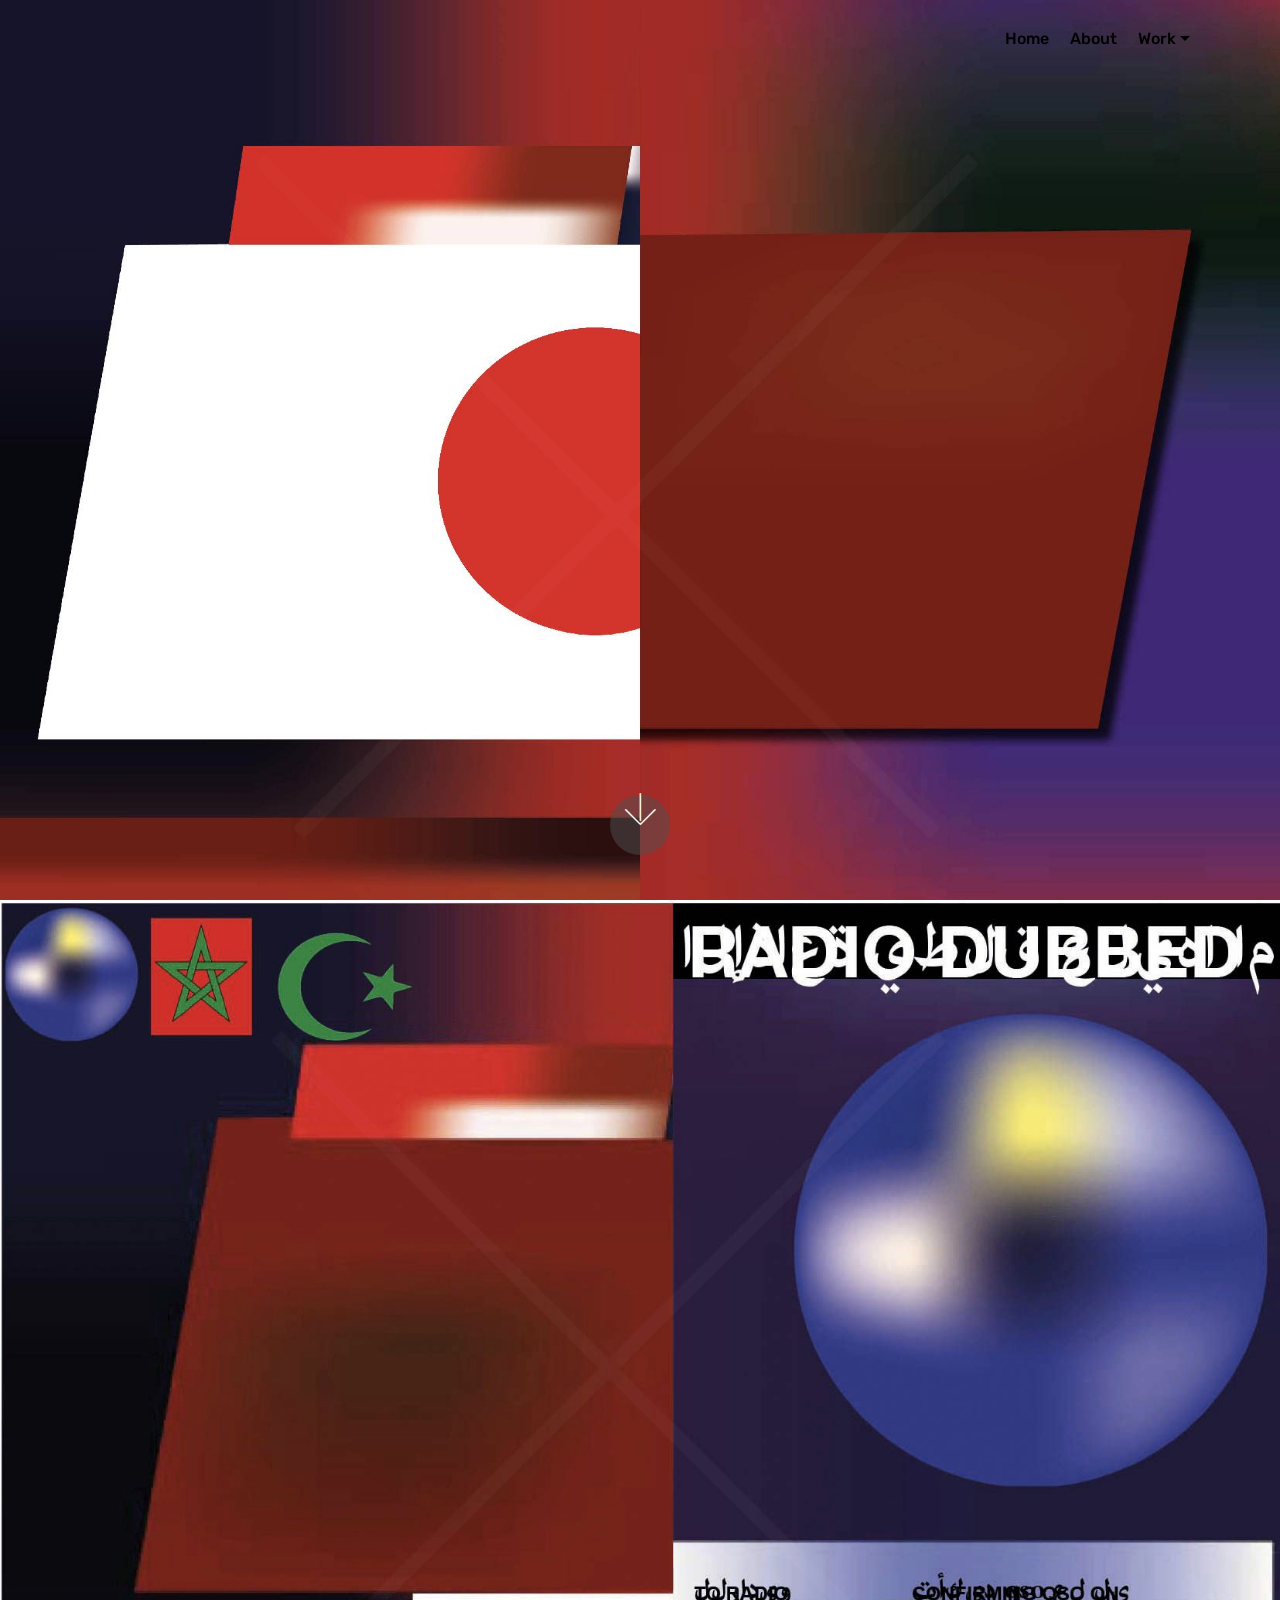
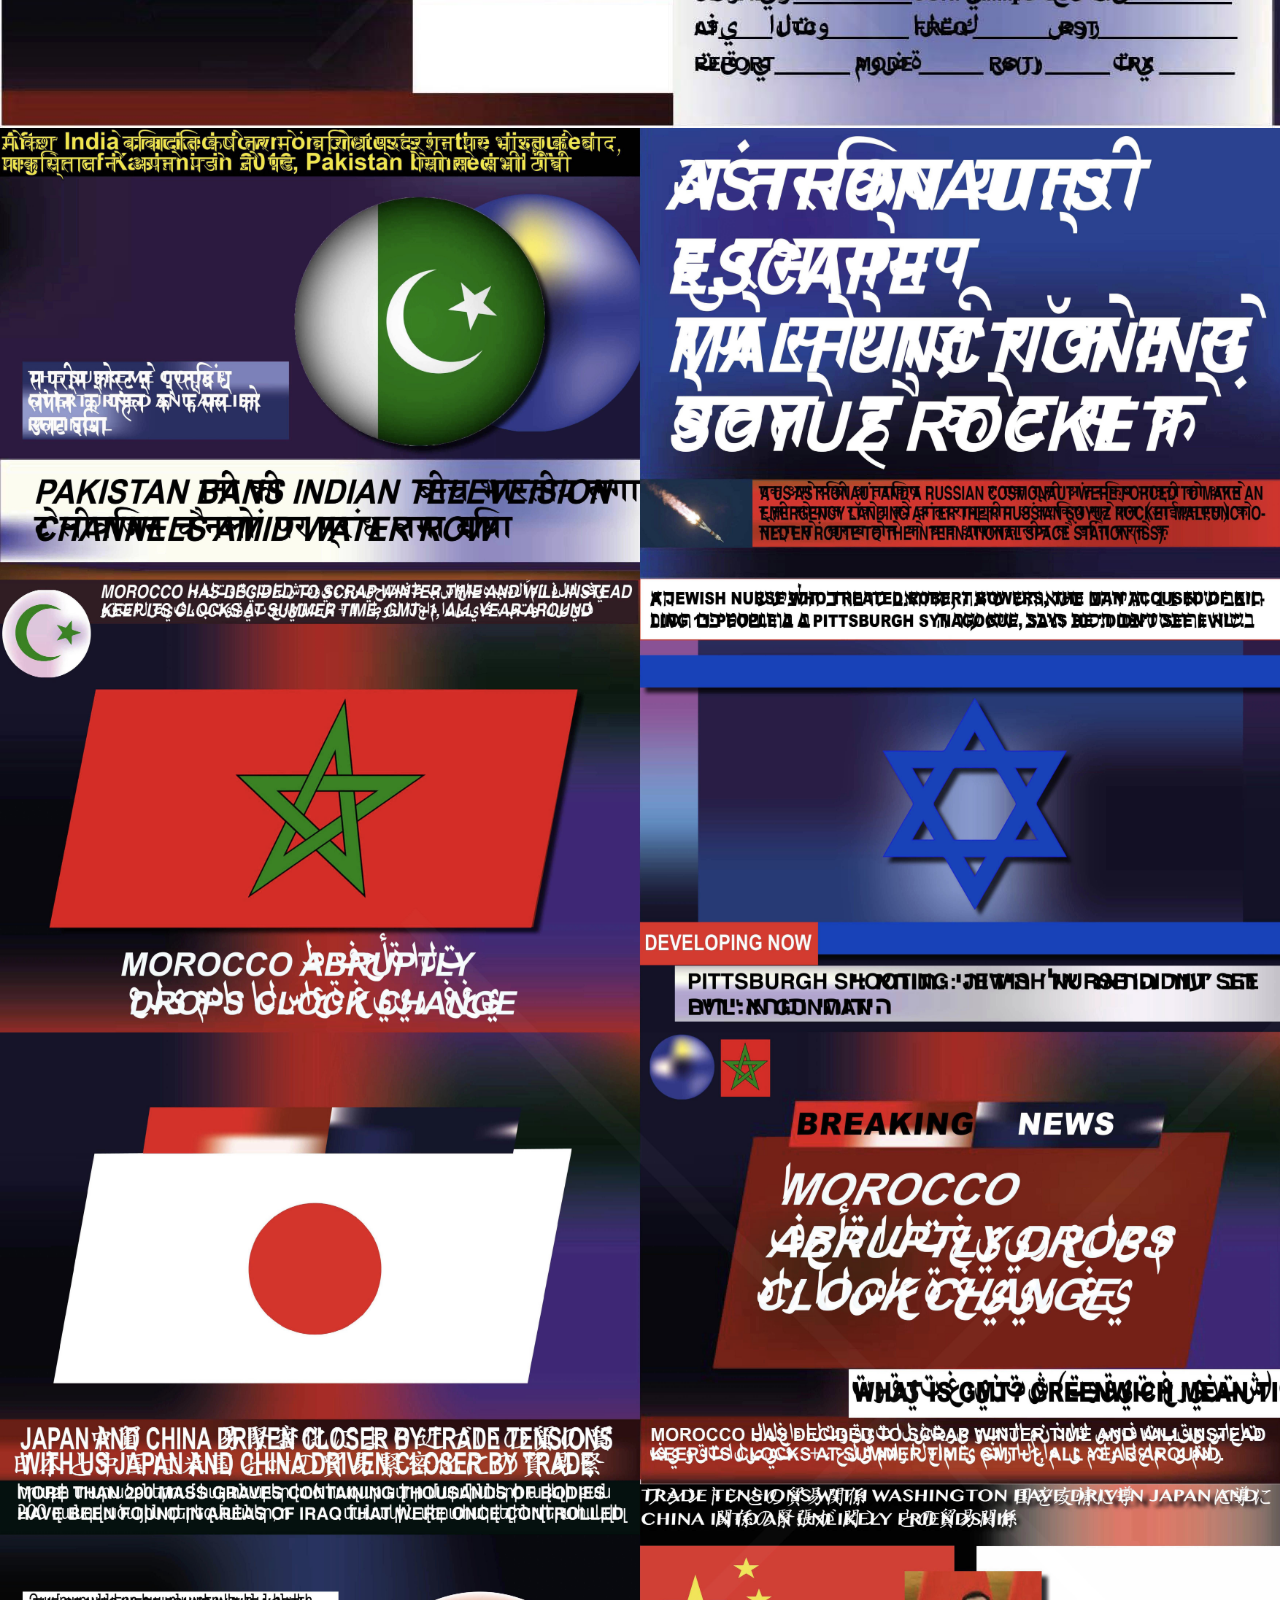
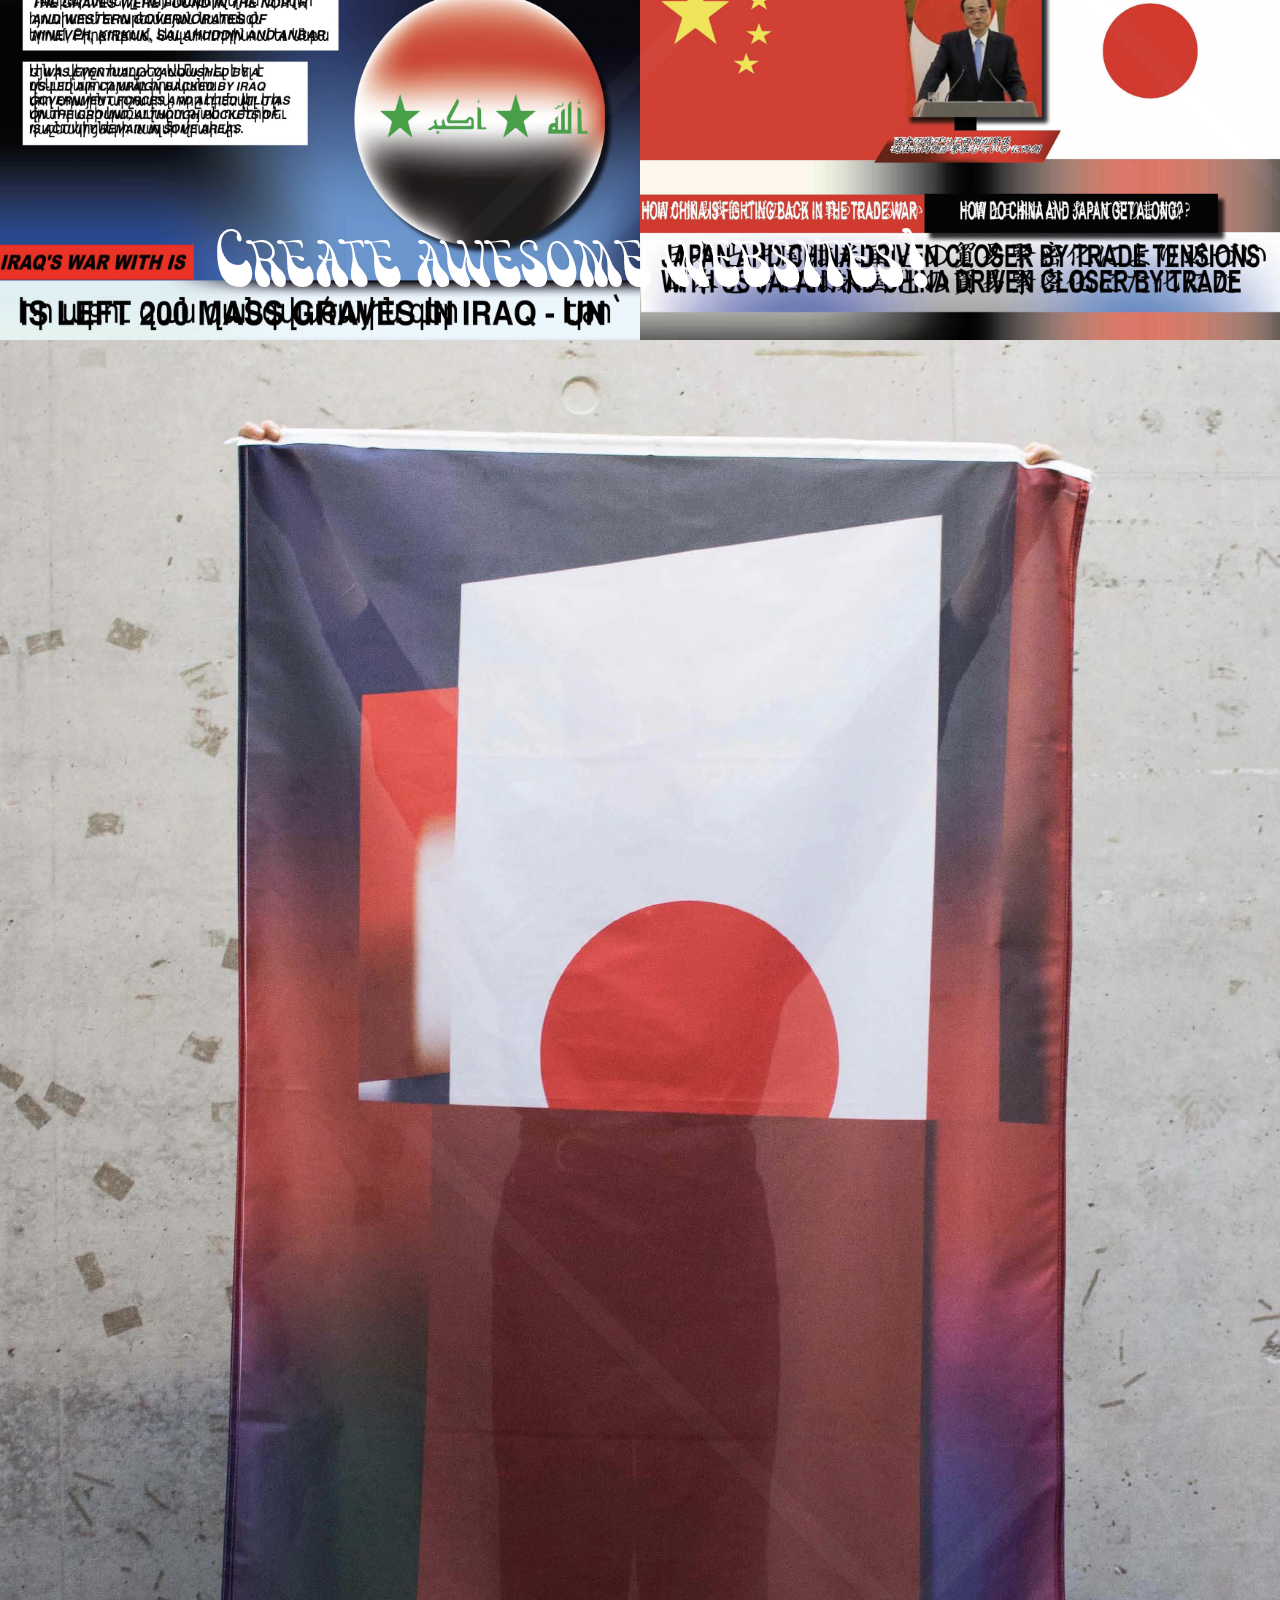
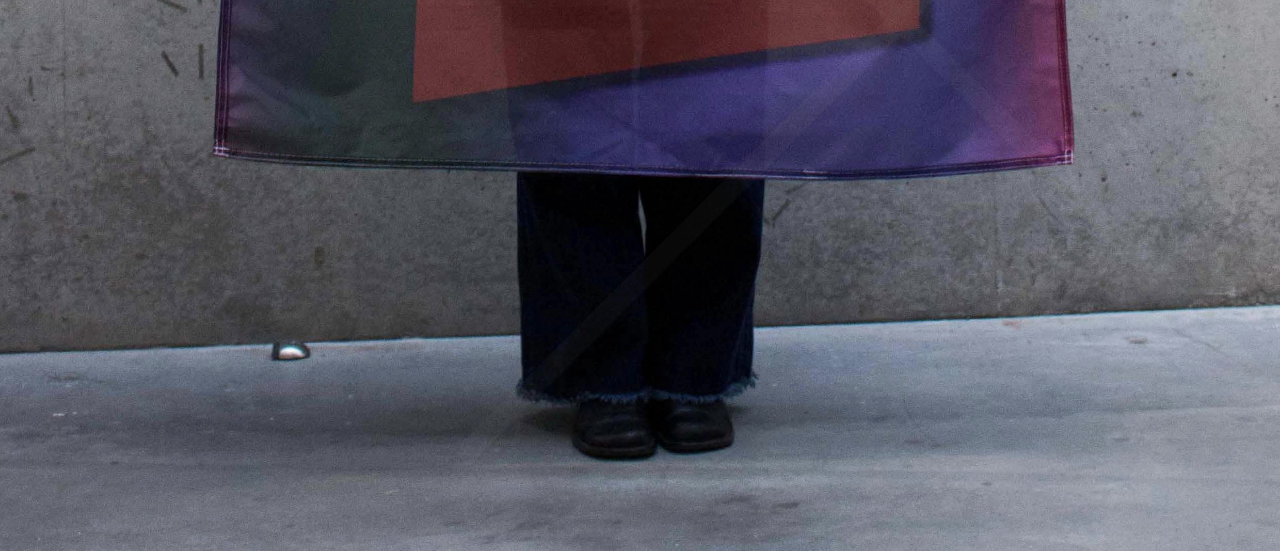
==== commit 1d474a11: "create github pages" ====
--- a/page1.html
+++ b/page1.html
@@ -7,63 +7,87 @@
   <meta name="generator" content="Mobirise v4.4.1, mobirise.com">
   <meta name="viewport" content="width=device-width, initial-scale=1">
   <link rel="shortcut icon" href="assets/images/logo2.png" type="image/x-icon">
-  <meta name="description" content="Website Builder Description">
-  <title>ABOUT</title>
+  <meta name="description" content="Website Generator Description">
+  <title>WORK</title>
   <link rel="stylesheet" href="assets/web/assets/mobirise-icons/mobirise-icons.css">
   <link rel="stylesheet" href="assets/tether/tether.min.css">
   <link rel="stylesheet" href="assets/bootstrap/css/bootstrap.min.css">
   <link rel="stylesheet" href="assets/bootstrap/css/bootstrap-grid.min.css">
   <link rel="stylesheet" href="assets/bootstrap/css/bootstrap-reboot.min.css">
+  <link rel="stylesheet" href="assets/dropdown/css/style.css">
   <link rel="stylesheet" href="assets/theme/css/style.css">
+  <link href="assets/fonts/style.css" rel="stylesheet">
   <link rel="stylesheet" href="assets/mobirise/css/mbr-additional.css" type="text/css">
   
   
   
 </head>
 <body>
-<section class="cid-qCbDExULM2 mbr-fullscreen" id="header15-1d" data-rv-view="975">
+
+<!-- Google Analytics -->
+<!-- Global site tag (gtag.js) - Google Analytics -->
+<script async src="https://www.googletagmanager.com/gtag/js?id=UA-110265987-1"></script>
+<script>
+  window.dataLayer = window.dataLayer || [];
+  function gtag(){dataLayer.push(arguments);}
+  gtag('js', new Date());
+
+  gtag('config', 'UA-110265987-1');
+</script>
+
+
+<!-- /Google Analytics -->
+
+
+<section class="menu cid-rqlZC5oPUf" once="menu" id="menu2-10" data-rv-view="68">
+
+    
+
+    <nav class="navbar navbar-expand beta-menu navbar-dropdown align-items-center navbar-fixed-top navbar-toggleable-sm bg-color transparent">
+        <button class="navbar-toggler navbar-toggler-right" type="button" data-toggle="collapse" data-target="#navbarSupportedContent" aria-controls="navbarSupportedContent" aria-expanded="false" aria-label="Toggle navigation">
+            <div class="hamburger">
+                <span></span>
+                <span></span>
+                <span></span>
+                <span></span>
+            </div>
+        </button>
+        <div class="menu-logo">
+            <div class="navbar-brand">
+                
+                
+            </div>
+        </div>
+        <div class="collapse navbar-collapse" id="navbarSupportedContent">
+            <ul class="navbar-nav nav-dropdown nav-right navbar-nav-top-padding" data-app-modern-menu="true"><li class="nav-item">
+                    <a class="nav-link link text-black display-4" href="index.html#header2-w">
+                        Home</a>
+                </li><li class="nav-item"><a class="nav-link link text-black display-4" href="https://mobirise.com">
+                        About</a></li>
+                <li class="nav-item dropdown open">
+                    <a class="nav-link link dropdown-toggle text-black display-4" href="https://mobirise.com" data-toggle="dropdown-submenu" aria-expanded="true">
+                        Work</a><div class="dropdown-menu"><a class="dropdown-item text-black display-4" href="page2.html#image2-q">BOOK</a><a class="dropdown-item text-black display-4" href="page1.html#header2-6" aria-expanded="false">PIRATE RADIO<br></a></div>
+                </li></ul>
+            
+        </div>
+    </nav>
+</section>
+
+<section class="engine"><a href="https://mobirise.co/q">bootstrap slider</a></section><section class="cid-rqhw4qZhXV mbr-fullscreen" id="header2-6" data-rv-view="70">
 
     
 
     
 
-    <div class="container align-right">
-<div class="row">
-    <div class="mbr-white col-lg-8 col-md-7 content-container">
-        <h1 class="mbr-section-title mbr-bold pb-3 mbr-fonts-style display-1"><em>Graphic design student LUCA SCHOOL OF ARTS GHENT.</em><div><span style="font-weight: normal;">Inspired by colors, form, patterns, typographic.</span></div><div><br></div><div><br></div><div><br></div><br><br><br><div><br></div></h1>
-        <p class="mbr-text pb-3 mbr-fonts-style display-5">CONTACT ME</p>
-    </div>
-    <div class="col-lg-4 col-md-5">
-    <div class="form-container">
-        <div class="media-container-column" data-form-type="formoid">
-            <div data-form-alert="" hidden="" class="align-center">
-                Thanks for filling out the form!
+    <div class="container align-center">
+        <div class="row justify-content-md-center">
+            <div class="mbr-white col-md-10">
+                
+                
+                
+                
             </div>
-            <form class="mbr-form" action="https://mobirise.com/" method="post" data-form-title="Mobirise Form"><input type="hidden" data-form-email="true" value="Kgoys3if1ieSjhsYsTcZ4E+hdNPx/ouhLPwcGh49FuxipRlhX1bVOsp4IWqLEur/DERBRD1mTJe7CUzGsMZefRAcnCn9btOkdeZUuHBO5hXUP/6vau3CnDyPZU/ITC5G">
-                <div data-for="name">
-                    <div class="form-group">
-                        <input type="text" class="form-control px-3" name="name" data-form-field="Name" placeholder="Name" required="" id="name-header15-1d">
-                    </div>
-                </div>
-                <div data-for="email">
-                    <div class="form-group">
-                        <input type="email" class="form-control px-3" name="email" data-form-field="Email" placeholder="Email" required="" id="email-header15-1d">
-                    </div>
-                </div>
-                <div data-for="phone">
-                    <div class="form-group">
-                        <input type="tel" class="form-control px-3" name="phone" data-form-field="Phone" placeholder="Phone" id="phone-header15-1d">
-                    </div>
-                </div>
-                
-                <span class="input-group-btn">
-                    <button href="" type="submit" class="btn btn-secondary btn-form display-4">SEND FORM</button>
-                </span>
-            </form>
         </div>
-    </div>
-    </div>
-</div>
     </div>
     <div class="mbr-arrow hidden-sm-down" aria-hidden="true">
         <a href="#next">
@@ -72,14 +96,55 @@
     </div>
 </section>
 
+<section class="cid-rqhB5G6YW4" id="image2-9" data-rv-view="73">
 
-  <section class="engine"><a href="https://mobirise.co/n">bootstrap modal form</a></section><script src="assets/web/assets/jquery/jquery.min.js"></script>
+    
+
+    <figure class="mbr-figure">
+        <div class="image-block" style="width: 100%;">
+            <img src="assets/images/3pirateradio-1655x1071.jpg" alt="Mobirise" title="" media-simple="true">
+            
+        </div>
+    </figure>
+</section>
+
+<section class="cid-rqhBkWlZ3j" id="image2-a" data-rv-view="75">
+
+    
+
+    <figure class="mbr-figure">
+        <div class="image-block" style="width: 100%;">
+            <img src="assets/images/piratelist-7016x9933.jpg" alt="Mobirise" title="" media-simple="true">
+            <figcaption class="mbr-figure-caption mbr-figure-caption-over">
+                <div class="container pb-5 mbr-white align-center mbr-fonts-style display-1">
+                    Create awesome websites!
+                </div>
+            </figcaption>
+        </div>
+    </figure>
+</section>
+
+<section class="cid-rqhBT4IRzI" id="image2-b" data-rv-view="77">
+
+    
+
+    <figure class="mbr-figure">
+        <div class="image-block" style="width: 100%;">
+            <img src="assets/images/piratevlag-2480x3508.jpg" alt="Mobirise" title="" media-simple="true">
+            
+        </div>
+    </figure>
+</section>
+
+
+  <script src="assets/web/assets/jquery/jquery.min.js"></script>
   <script src="assets/popper/popper.min.js"></script>
   <script src="assets/tether/tether.min.js"></script>
   <script src="assets/bootstrap/js/bootstrap.min.js"></script>
   <script src="assets/smooth-scroll/smooth-scroll.js"></script>
+  <script src="assets/dropdown/js/script.min.js"></script>
+  <script src="assets/touch-swipe/jquery.touch-swipe.min.js"></script>
   <script src="assets/theme/js/script.js"></script>
-  <script src="assets/formoid/formoid.min.js"></script>
   
   
 </body>
--- a/assets/dropdown/css/style.css
+++ b/assets/dropdown/css/style.css
@@ -0,0 +1,265 @@
+.navbar-dropdown {
+  left: 0;
+  padding: 0;
+  position: absolute;
+  right: 0;
+  top: 0;
+  transition: all 0.45s ease;
+  z-index: 1030;
+  background: #282828; }
+  .navbar-dropdown .navbar-logo {
+    margin-right: 0.8rem;
+    transition: margin 0.3s ease-in-out;
+    vertical-align: middle; }
+    .navbar-dropdown .navbar-logo img {
+      height: 3.125rem;
+      transition: all 0.3s ease-in-out; }
+    .navbar-dropdown .navbar-logo.mbr-iconfont {
+      font-size: 3.125rem;
+      line-height: 3.125rem; }
+  .navbar-dropdown .navbar-caption {
+    font-weight: 700;
+    white-space: normal;
+    vertical-align: -4px;
+    line-height: 3.125rem !important; }
+    .navbar-dropdown .navbar-caption, .navbar-dropdown .navbar-caption:hover {
+      color: inherit;
+      text-decoration: none; }
+  .navbar-dropdown .mbr-iconfont + .navbar-caption {
+    vertical-align: -1px; }
+  .navbar-dropdown.navbar-fixed-top {
+    position: fixed; }
+  .navbar-dropdown .navbar-brand span {
+    vertical-align: -4px; }
+  .navbar-dropdown.bg-color.transparent {
+    background: none; }
+  .navbar-dropdown.navbar-short .navbar-brand {
+    padding: 0.625rem 0; }
+    .navbar-dropdown.navbar-short .navbar-brand span {
+      vertical-align: -1px; }
+  .navbar-dropdown.navbar-short .navbar-caption {
+    line-height: 2.375rem !important;
+    vertical-align: -2px; }
+  .navbar-dropdown.navbar-short .navbar-logo {
+    margin-right: 0.5rem; }
+    .navbar-dropdown.navbar-short .navbar-logo img {
+      height: 2.375rem; }
+    .navbar-dropdown.navbar-short .navbar-logo.mbr-iconfont {
+      font-size: 2.375rem;
+      line-height: 2.375rem; }
+  .navbar-dropdown.navbar-short .mbr-table-cell {
+    height: 3.625rem; }
+  .navbar-dropdown .navbar-close {
+    left: 0.6875rem;
+    position: fixed;
+    top: 0.75rem;
+    z-index: 1000; }
+  .navbar-dropdown .hamburger-icon {
+    content: "";
+    display: inline-block;
+    vertical-align: middle;
+    width: 16px;
+    -webkit-box-shadow: 0 -6px 0 1px #282828,0 0 0 1px #282828,0 6px 0 1px #282828;
+    -moz-box-shadow: 0 -6px 0 1px #282828,0 0 0 1px #282828,0 6px 0 1px #282828;
+    box-shadow: 0 -6px 0 1px #282828,0 0 0 1px #282828,0 6px 0 1px #282828; }
+
+.dropdown-menu .dropdown-toggle[data-toggle="dropdown-submenu"]::after {
+  border-bottom: 0.35em solid transparent;
+  border-left: 0.35em solid;
+  border-right: 0;
+  border-top: 0.35em solid transparent;
+  margin-left: 0.3rem; }
+
+.dropdown-menu .dropdown-item:focus {
+  outline: 0; }
+
+.nav-dropdown {
+  font-size: 0.75rem;
+  font-weight: 500;
+  height: auto !important; }
+  .nav-dropdown .nav-btn {
+    padding-left: 1rem; }
+  .nav-dropdown .link {
+    margin: .667em 1.667em;
+    font-weight: 500;
+    padding: 0;
+    transition: color .2s ease-in-out; }
+    .nav-dropdown .link.dropdown-toggle {
+      margin-right: 2.583em; }
+      .nav-dropdown .link.dropdown-toggle::after {
+        margin-left: .25rem;
+        border-top: 0.35em solid;
+        border-right: 0.35em solid transparent;
+        border-left: 0.35em solid transparent;
+        border-bottom: 0; }
+      .nav-dropdown .link.dropdown-toggle[aria-expanded="true"] {
+        margin: 0;
+        padding: 0.667em 3.263em  0.667em 1.667em; }
+  .nav-dropdown .link::after,
+  .nav-dropdown .dropdown-item::after {
+    color: inherit; }
+  .nav-dropdown .btn {
+    font-size: 0.75rem;
+    font-weight: 700;
+    letter-spacing: 0;
+    margin-bottom: 0;
+    padding-left: 1.25rem;
+    padding-right: 1.25rem; }
+  .nav-dropdown .dropdown-menu {
+    border-radius: 0;
+    border: 0;
+    left: 0;
+    margin: 0;
+    padding-bottom: 1.25rem;
+    padding-top: 1.25rem;
+    position: relative; }
+  .nav-dropdown .dropdown-submenu {
+    margin-left: 0.125rem;
+    top: 0; }
+  .nav-dropdown .dropdown-item {
+    font-weight: 500;
+    line-height: 2;
+    padding: 0.3846em 4.615em 0.3846em 1.5385em;
+    position: relative;
+    transition: color .2s ease-in-out, background-color .2s ease-in-out; }
+    .nav-dropdown .dropdown-item::after {
+      margin-top: -0.3077em;
+      position: absolute;
+      right: 1.1538em;
+      top: 50%; }
+    .nav-dropdown .dropdown-item:focus, .nav-dropdown .dropdown-item:hover {
+      background: none; }
+
+@media (max-width: 767px) {
+  .nav-dropdown.navbar-toggleable-sm {
+    bottom: 0;
+    display: none;
+    left: 0;
+    overflow-x: hidden;
+    position: fixed;
+    top: 0;
+    transform: translateX(-100%);
+    -ms-transform: translateX(-100%);
+    -webkit-transform: translateX(-100%);
+    width: 18.75rem;
+    z-index: 999; } }
+.nav-dropdown.navbar-toggleable-xl {
+  bottom: 0;
+  display: none;
+  left: 0;
+  overflow-x: hidden;
+  position: fixed;
+  top: 0;
+  transform: translateX(-100%);
+  -ms-transform: translateX(-100%);
+  -webkit-transform: translateX(-100%);
+  width: 18.75rem;
+  z-index: 999; }
+
+.nav-dropdown-sm {
+  display: block !important;
+  overflow-x: hidden;
+  overflow: auto;
+  padding-top: 3.875rem; }
+  .nav-dropdown-sm::after {
+    content: "";
+    display: block;
+    height: 3rem;
+    width: 100%; }
+  .nav-dropdown-sm.collapse.in ~ .navbar-close {
+    display: block !important; }
+  .nav-dropdown-sm.collapsing, .nav-dropdown-sm.collapse.in {
+    transform: translateX(0);
+    -ms-transform: translateX(0);
+    -webkit-transform: translateX(0);
+    transition: all 0.25s ease-out;
+    -webkit-transition: all 0.25s ease-out;
+    background: #282828; }
+  .nav-dropdown-sm.collapsing[aria-expanded="false"] {
+    transform: translateX(-100%);
+    -ms-transform: translateX(-100%);
+    -webkit-transform: translateX(-100%); }
+  .nav-dropdown-sm .nav-item {
+    display: block;
+    margin-left: 0 !important;
+    padding-left: 0; }
+  .nav-dropdown-sm .link,
+  .nav-dropdown-sm .dropdown-item {
+    border-top: 1px dotted rgba(255, 255, 255, 0.1);
+    font-size: 0.8125rem;
+    line-height: 1.6;
+    margin: 0 !important;
+    padding: 0.875rem 2.4rem 0.875rem 1.5625rem !important;
+    position: relative;
+    white-space: normal; }
+    .nav-dropdown-sm .link:focus, .nav-dropdown-sm .link:hover,
+    .nav-dropdown-sm .dropdown-item:focus,
+    .nav-dropdown-sm .dropdown-item:hover {
+      background: rgba(0, 0, 0, 0.2) !important;
+      color: #c0a375; }
+  .nav-dropdown-sm .nav-btn {
+    position: relative;
+    padding: 1.5625rem 1.5625rem 0 1.5625rem; }
+    .nav-dropdown-sm .nav-btn::before {
+      border-top: 1px dotted rgba(255, 255, 255, 0.1);
+      content: "";
+      left: 0;
+      position: absolute;
+      top: 0;
+      width: 100%; }
+    .nav-dropdown-sm .nav-btn + .nav-btn {
+      padding-top: 0.625rem; }
+      .nav-dropdown-sm .nav-btn + .nav-btn::before {
+        display: none; }
+  .nav-dropdown-sm .btn {
+    padding: 0.625rem 0; }
+  .nav-dropdown-sm .dropdown-toggle[data-toggle="dropdown-submenu"]::after {
+    margin-left: .25rem;
+    border-top: 0.35em solid;
+    border-right: 0.35em solid transparent;
+    border-left: 0.35em solid transparent;
+    border-bottom: 0; }
+  .nav-dropdown-sm .dropdown-toggle[data-toggle="dropdown-submenu"][aria-expanded="true"]::after {
+    border-top: 0;
+    border-right: 0.35em solid transparent;
+    border-left: 0.35em solid transparent;
+    border-bottom: 0.35em solid; }
+  .nav-dropdown-sm .dropdown-menu {
+    margin: 0;
+    padding: 0;
+    position: relative;
+    top: 0;
+    left: 0;
+    width: 100%;
+    border: 0;
+    float: none;
+    border-radius: 0;
+    background: none; }
+  .nav-dropdown-sm .dropdown-submenu {
+    left: 100%;
+    margin-left: 0.125rem;
+    margin-top: -1.25rem;
+    top: 0; }
+
+.navbar-toggleable-sm .nav-dropdown .dropdown-menu {
+  position: absolute; }
+
+.navbar-toggleable-sm .nav-dropdown .dropdown-submenu {
+  left: 100%;
+  margin-left: 0.125rem;
+  margin-top: -1.25rem;
+  top: 0; }
+
+.navbar-toggleable-sm.opened .nav-dropdown .dropdown-menu {
+  position: relative; }
+
+.navbar-toggleable-sm.opened .nav-dropdown .dropdown-submenu {
+  left: 0;
+  margin-left: 00rem;
+  margin-top: 0rem;
+  top: 0; }
+
+.is-builder .nav-dropdown.collapsing {
+  transition: none !important; }
+
+/*# sourceMappingURL=style.css.map */
--- a/assets/fonts/style.css
+++ b/assets/fonts/style.css
@@ -0,0 +1,4 @@
+@font-face {
+   font-family: 'VICTM___';
+   src: url('VICTM___/font.TTF');
+}
--- a/assets/mobirise/css/mbr-additional.css
+++ b/assets/mobirise/css/mbr-additional.css
@@ -1,5 +1,4 @@
 @import url(https://fonts.googleapis.com/css?family=Rubik:300,300i,400,400i,500,500i,700,700i,900,900i);
-
 
 
 
@@ -20,18 +19,18 @@
   line-height: 1.6;
 }
 .display-1 {
-  font-family: 'Rubik', sans-serif;
-  font-size: 0.8rem;
+  font-family: 'VICTM___';
+  font-size: 4.25rem;
 }
 .display-1 > .mbr-iconfont {
-  font-size: 1.28rem;
+  font-size: 6.8rem;
 }
 .display-2 {
   font-family: 'Rubik', sans-serif;
-  font-size: 4rem;
+  font-size: 3rem;
 }
 .display-2 > .mbr-iconfont {
-  font-size: 6.4rem;
+  font-size: 4.8rem;
 }
 .display-4 {
   font-family: 'Rubik', sans-serif;
@@ -42,17 +41,17 @@
 }
 .display-5 {
   font-family: 'Rubik', sans-serif;
-  font-size: 5rem;
+  font-size: 1.5rem;
 }
 .display-5 > .mbr-iconfont {
-  font-size: 8rem;
+  font-size: 2.4rem;
 }
 .display-7 {
   font-family: 'Rubik', sans-serif;
-  font-size: 1.2rem;
+  font-size: 1rem;
 }
 .display-7 > .mbr-iconfont {
-  font-size: 1.92rem;
+  font-size: 1.6rem;
 }
 /* ---- Fluid typography for mobile devices ---- */
 /* 1.4 - font scale ratio ( bootstrap == 1.42857 ) */
@@ -61,14 +60,14 @@
 /* 0.65 - min scale variable, may vary */
 @media (max-width: 768px) {
   .display-1 {
-    font-size: 0.64rem;
-    font-size: calc( 0.93rem + (0.8 - 0.93) * ((100vw - 20rem) / (48 - 20)));
-    line-height: calc( 1.4 * (0.93rem + (0.8 - 0.93) * ((100vw - 20rem) / (48 - 20))));
+    font-size: 3.4rem;
+    font-size: calc( 2.1374999999999997rem + (4.25 - 2.1374999999999997) * ((100vw - 20rem) / (48 - 20)));
+    line-height: calc( 1.4 * (2.1374999999999997rem + (4.25 - 2.1374999999999997) * ((100vw - 20rem) / (48 - 20))));
   }
   .display-2 {
-    font-size: 3.2rem;
-    font-size: calc( 2.05rem + (4 - 2.05) * ((100vw - 20rem) / (48 - 20)));
-    line-height: calc( 1.4 * (2.05rem + (4 - 2.05) * ((100vw - 20rem) / (48 - 20))));
+    font-size: 2.4rem;
+    font-size: calc( 1.7rem + (3 - 1.7) * ((100vw - 20rem) / (48 - 20)));
+    line-height: calc( 1.4 * (1.7rem + (3 - 1.7) * ((100vw - 20rem) / (48 - 20))));
   }
   .display-4 {
     font-size: 0.8rem;
@@ -76,9 +75,9 @@
     line-height: calc( 1.4 * (1rem + (1 - 1) * ((100vw - 20rem) / (48 - 20))));
   }
   .display-5 {
-    font-size: 4rem;
-    font-size: calc( 2.4rem + (5 - 2.4) * ((100vw - 20rem) / (48 - 20)));
-    line-height: calc( 1.4 * (2.4rem + (5 - 2.4) * ((100vw - 20rem) / (48 - 20))));
+    font-size: 1.2rem;
+    font-size: calc( 1.175rem + (1.5 - 1.175) * ((100vw - 20rem) / (48 - 20)));
+    line-height: calc( 1.4 * (1.175rem + (1.5 - 1.175) * ((100vw - 20rem) / (48 - 20))));
   }
 }
 /* Buttons */
@@ -129,13 +128,13 @@
   border-radius: 3px;
 }
 .bg-primary {
-  background-color: #c1c1c1 !important;
+  background-color: #6432d1 !important;
 }
 .bg-success {
-  background-color: #1f2be4 !important;
+  background-color: #f7ed4a !important;
 }
 .bg-info {
-  background-color: #1f2be4 !important;
+  background-color: #82786e !important;
 }
 .bg-warning {
   background-color: #879a9f !important;
@@ -145,8 +144,8 @@
 }
 .btn-primary,
 .btn-primary:active {
-  background-color: #c1c1c1;
-  border-color: #c1c1c1;
+  background-color: #6432d1;
+  border-color: #6432d1;
   color: #ffffff;
 }
 .btn-primary:hover,
@@ -154,14 +153,14 @@
 .btn-primary.focus,
 .btn-primary.active {
   color: #ffffff;
-  background-color: #9b9b9b;
-  border-color: #9b9b9b;
+  background-color: #462195;
+  border-color: #462195;
 }
 .btn-primary.disabled,
 .btn-primary:disabled {
   color: #ffffff !important;
-  background-color: #9b9b9b !important;
-  border-color: #9b9b9b !important;
+  background-color: #462195 !important;
+  border-color: #462195 !important;
 }
 .btn-secondary,
 .btn-secondary:active {
@@ -185,8 +184,8 @@
 }
 .btn-info,
 .btn-info:active {
-  background-color: #1f2be4;
-  border-color: #1f2be4;
+  background-color: #82786e;
+  border-color: #82786e;
   color: #ffffff;
 }
 .btn-info:hover,
@@ -194,19 +193,19 @@
 .btn-info.focus,
 .btn-info.active {
   color: #ffffff;
-  background-color: #141ca3;
-  border-color: #141ca3;
+  background-color: #59524b;
+  border-color: #59524b;
 }
 .btn-info.disabled,
 .btn-info:disabled {
   color: #ffffff !important;
-  background-color: #141ca3 !important;
-  border-color: #141ca3 !important;
+  background-color: #59524b !important;
+  border-color: #59524b !important;
 }
 .btn-success,
 .btn-success:active {
-  background-color: #1f2be4;
-  border-color: #1f2be4;
+  background-color: #f7ed4a;
+  border-color: #f7ed4a;
   color: #ffffff;
 }
 .btn-success:hover,
@@ -214,14 +213,14 @@
 .btn-success.focus,
 .btn-success.active {
   color: #ffffff;
-  background-color: #141ca3;
-  border-color: #141ca3;
+  background-color: #eadd0a;
+  border-color: #eadd0a;
 }
 .btn-success.disabled,
 .btn-success:disabled {
   color: #ffffff !important;
-  background-color: #141ca3 !important;
-  border-color: #141ca3 !important;
+  background-color: #eadd0a !important;
+  border-color: #eadd0a !important;
 }
 .btn-warning,
 .btn-warning:active {
@@ -309,22 +308,22 @@
 .btn-primary-outline,
 .btn-primary-outline:active {
   background: none;
-  border-color: #8e8e8e;
-  color: #8e8e8e;
+  border-color: #3c1d80;
+  color: #3c1d80;
 }
 .btn-primary-outline:hover,
 .btn-primary-outline:focus,
 .btn-primary-outline.focus,
 .btn-primary-outline.active {
   color: #ffffff;
-  background-color: #c1c1c1;
-  border-color: #c1c1c1;
+  background-color: #6432d1;
+  border-color: #6432d1;
 }
 .btn-primary-outline.disabled,
 .btn-primary-outline:disabled {
   color: #ffffff !important;
-  background-color: #c1c1c1 !important;
-  border-color: #c1c1c1 !important;
+  background-color: #6432d1 !important;
+  border-color: #6432d1 !important;
 }
 .btn-secondary-outline,
 .btn-secondary-outline:active {
@@ -349,42 +348,42 @@
 .btn-info-outline,
 .btn-info-outline:active {
   background: none;
-  border-color: #11188c;
-  color: #11188c;
+  border-color: #4b453f;
+  color: #4b453f;
 }
 .btn-info-outline:hover,
 .btn-info-outline:focus,
 .btn-info-outline.focus,
 .btn-info-outline.active {
   color: #ffffff;
-  background-color: #1f2be4;
-  border-color: #1f2be4;
+  background-color: #82786e;
+  border-color: #82786e;
 }
 .btn-info-outline.disabled,
 .btn-info-outline:disabled {
   color: #ffffff !important;
-  background-color: #1f2be4 !important;
-  border-color: #1f2be4 !important;
+  background-color: #82786e !important;
+  border-color: #82786e !important;
 }
 .btn-success-outline,
 .btn-success-outline:active {
   background: none;
-  border-color: #11188c;
-  color: #11188c;
+  border-color: #d2c609;
+  color: #d2c609;
 }
 .btn-success-outline:hover,
 .btn-success-outline:focus,
 .btn-success-outline.focus,
 .btn-success-outline.active {
   color: #ffffff;
-  background-color: #1f2be4;
-  border-color: #1f2be4;
+  background-color: #f7ed4a;
+  border-color: #f7ed4a;
 }
 .btn-success-outline.disabled,
 .btn-success-outline:disabled {
   color: #ffffff !important;
-  background-color: #1f2be4 !important;
-  border-color: #1f2be4 !important;
+  background-color: #f7ed4a !important;
+  border-color: #f7ed4a !important;
 }
 .btn-warning-outline,
 .btn-warning-outline:active {
@@ -461,16 +460,16 @@
   border-color: #ffffff;
 }
 .text-primary {
-  color: #c1c1c1 !important;
+  color: #6432d1 !important;
 }
 .text-secondary {
   color: #ff3366 !important;
 }
 .text-success {
-  color: #1f2be4 !important;
+  color: #f7ed4a !important;
 }
 .text-info {
-  color: #1f2be4 !important;
+  color: #82786e !important;
 }
 .text-warning {
   color: #879a9f !important;
@@ -486,7 +485,7 @@
 }
 a.text-primary:hover,
 a.text-primary:focus {
-  color: #8e8e8e !important;
+  color: #3c1d80 !important;
 }
 a.text-secondary:hover,
 a.text-secondary:focus {
@@ -494,11 +493,11 @@
 }
 a.text-success:hover,
 a.text-success:focus {
-  color: #11188c !important;
+  color: #d2c609 !important;
 }
 a.text-info:hover,
 a.text-info:focus {
-  color: #11188c !important;
+  color: #4b453f !important;
 }
 a.text-warning:hover,
 a.text-warning:focus {
@@ -520,7 +519,7 @@
   background-color: #70c770;
 }
 .alert-info {
-  background-color: #1f2be4;
+  background-color: #82786e;
 }
 .alert-warning {
   background-color: #879a9f;
@@ -528,26 +527,14 @@
 .alert-danger {
   background-color: #b1a374;
 }
-.mbr-section-btn a.btn:not(.btn-form) {
-  border-radius: 100px;
-}
-.mbr-section-btn a.btn:not(.btn-form):hover {
-  box-shadow: 0 10px 40px 0 rgba(0, 0, 0, 0.2);
-}
-.mbr-gallery-filter li a {
-  border-radius: 100px !important;
-}
 .mbr-gallery-filter li.active .btn {
-  background-color: #c1c1c1;
-  border-color: #c1c1c1;
+  background-color: #6432d1;
+  border-color: #6432d1;
   color: #ffffff;
 }
 .mbr-gallery-filter li.active .btn:focus {
   box-shadow: none;
 }
-.nav-tabs .nav-link {
-  border-radius: 100px !important;
-}
 .btn-form {
   border-radius: 0;
 }
@@ -556,19 +543,19 @@
 }
 a,
 a:hover {
-  color: #c1c1c1;
+  color: #6432d1;
 }
 .mbr-plan-header.bg-primary .mbr-plan-subtitle,
 .mbr-plan-header.bg-primary .mbr-plan-price-desc {
-  color: #ffffff;
+  color: #e2d9f6;
 }
 .mbr-plan-header.bg-success .mbr-plan-subtitle,
 .mbr-plan-header.bg-success .mbr-plan-price-desc {
-  color: #d5d7fa;
+  color: #ffffff;
 }
 .mbr-plan-header.bg-info .mbr-plan-subtitle,
 .mbr-plan-header.bg-info .mbr-plan-price-desc {
-  color: #d5d7fa;
+  color: #beb8b2;
 }
 .mbr-plan-header.bg-warning .mbr-plan-subtitle,
 .mbr-plan-header.bg-warning .mbr-plan-price-desc {
@@ -622,13 +609,13 @@
   box-shadow: none;
   color: #565656;
   font-family: 'Rubik', sans-serif;
-  font-size: 1.2rem;
+  font-size: 1rem;
   line-height: 1.43;
   min-height: 3.5em;
   padding: 1.07em .5em;
 }
 .form-control > .mbr-iconfont {
-  font-size: 1.92rem;
+  font-size: 1.6rem;
 }
 .form-control,
 .form-control:focus {
@@ -652,7 +639,7 @@
   padding: 10px 0 10px 20px;
   font-size: 1.09rem;
   position: relative;
-  border-color: #c1c1c1;
+  border-color: #6432d1;
   border-width: 3px;
 }
 ul,
@@ -681,45 +668,6 @@
 /* Forms */
 .mbr-form .btn {
   margin: .4rem 0;
-}
-.mbr-form .input-group-btn a.btn {
-  border-radius: 100px !important;
-}
-.mbr-form .input-group-btn a.btn:hover {
-  box-shadow: 0 10px 40px 0 rgba(0, 0, 0, 0.2);
-}
-.mbr-form .input-group-btn button[type="submit"] {
-  border-radius: 100px !important;
-  padding: 1rem 3rem;
-}
-.mbr-form .input-group-btn button[type="submit"]:hover {
-  box-shadow: 0 10px 40px 0 rgba(0, 0, 0, 0.2);
-}
-.form2 .form-control {
-  border-top-left-radius: 100px;
-  border-bottom-left-radius: 100px;
-}
-.form2 .input-group-btn a.btn {
-  border-top-left-radius: 0 !important;
-  border-bottom-left-radius: 0 !important;
-}
-.form2 .input-group-btn button[type="submit"] {
-  border-top-left-radius: 0 !important;
-  border-bottom-left-radius: 0 !important;
-}
-.form3 input[type="email"] {
-  border-radius: 100px !important;
-}
-@media (max-width: 349px) {
-  .form2 input[type="email"] {
-    border-radius: 100px !important;
-  }
-  .form2 .input-group-btn a.btn {
-    border-radius: 100px !important;
-  }
-  .form2 .input-group-btn button[type="submit"] {
-    border-radius: 100px !important;
-  }
 }
 @media (max-width: 767px) {
   .btn {
@@ -740,7 +688,7 @@
   text-align: center;
   position: relative;
   border: 2px solid #c0a375;
-  border-color: #c1c1c1;
+  border-color: #6432d1;
   color: #232323;
   cursor: pointer;
 }
@@ -751,7 +699,7 @@
 }
 .btn-social:hover {
   color: #fff;
-  background: #c1c1c1;
+  background: #6432d1;
 }
 .btn-social + .btn {
   margin-left: .1rem;
@@ -759,45 +707,13 @@
 /* Footer */
 .mbr-footer-content li::before,
 .mbr-footer .mbr-contacts li::before {
-  background: #c1c1c1;
+  background: #6432d1;
 }
 .mbr-footer-content li a:hover,
 .mbr-footer .mbr-contacts li a:hover {
-  color: #c1c1c1;
-}
-.footer3 input[type="email"],
-.footer4 input[type="email"] {
-  border-radius: 100px !important;
-}
-.footer3 .input-group-btn a.btn,
-.footer4 .input-group-btn a.btn {
-  border-radius: 100px !important;
-}
-.footer3 .input-group-btn button[type="submit"],
-.footer4 .input-group-btn button[type="submit"] {
-  border-radius: 100px !important;
+  color: #6432d1;
 }
 /* Headers*/
-.header13 .form-inline input[type="email"],
-.header14 .form-inline input[type="email"] {
-  border-radius: 100px;
-}
-.header13 .form-inline input[type="text"],
-.header14 .form-inline input[type="text"] {
-  border-radius: 100px;
-}
-.header13 .form-inline input[type="tel"],
-.header14 .form-inline input[type="tel"] {
-  border-radius: 100px;
-}
-.header13 .form-inline a.btn,
-.header14 .form-inline a.btn {
-  border-radius: 100px;
-}
-.header13 .form-inline button,
-.header14 .form-inline button {
-  border-radius: 100px !important;
-}
 .offset-1 {
   margin-left: 8.33333%;
 }
@@ -1337,117 +1253,48 @@
   height: auto;
   min-height: 100vh;
 }
-.cid-qC5m83pdJp {
-  background-image: url("../../../assets/images/2print.jpg");
-}
-.cid-qC5m83pdJp H1 {
-  color: #ffffff;
-  text-align: center;
-}
-.cid-qC5m83pdJp .mbr-text,
-.cid-qC5m83pdJp .mbr-section-btn I {
-  color: #ffffff;
-}
-.cid-qC5m83pdJp .mbr-text,
-.cid-qC5m83pdJp .mbr-section-btn {
-  text-align: right;
-}
-.cid-qC5vYeVvIG .mbr-media span {
-  font-size: 48px;
-  cursor: pointer;
-  background-color: #ffffff;
-  border-radius: 50%;
-  width: 6rem;
-  height: 6rem;
-  line-height: 6rem;
-  position: relative;
-  display: inline-block;
-  transition: all 0.25s;
-  color: #353535;
-}
-.cid-qC5vYeVvIG .mbr-media span.mbri-play:before {
-  position: absolute;
-  left: 50%;
-  -webkit-transform: translateX(-35%);
-  -moz-transform: translateX(-35%);
-  -ms-transform: translateX(-35%);
-  -o-transform: translateX(-35%);
-  transform: translateX(-35%);
-}
-.cid-qC5vYeVvIG .modalWindow {
-  position: fixed;
-  z-index: 5000;
-  left: 0;
-  top: 0;
-  background-color: rgba(61, 61, 61, 0.65);
-  width: 100%;
-  height: 100%;
-}
-.cid-qC5vYeVvIG .modalWindow .modalWindow-container {
-  display: table-cell;
-  vertical-align: middle;
-}
-.cid-qC5vYeVvIG .modalWindow .modalWindow-video {
-  height: calc(44.9943757vw);
-  width: 80vw;
-  margin: 0 auto;
-}
-.cid-qC5vYeVvIG a.close {
-  position: absolute;
-  right: 4vw;
-  top: 4vh;
-  color: #ffffff;
-  z-index: 5000000;
-  font-size: 37px;
-  background: #000;
-  padding: 20px;
-  border-radius: 50%;
-}
-.cid-qC5vYeVvIG a.close:hover {
-  color: #ffffff;
-}
-.cid-qCbkipJGN6 .navbar {
-  padding: .5rem 0;
-  background: #333333;
+.cid-rqlXx6f3Gz .navbar {
+  background: #ffffff;
   transition: none;
   min-height: 77px;
-}
-.cid-qCbkipJGN6 .navbar-dropdown.bg-color.transparent.opened {
-  background: #333333;
-}
-.cid-qCbkipJGN6 a {
+  padding: .5rem 0;
+}
+.cid-rqlXx6f3Gz .navbar-dropdown.bg-color.transparent.opened {
+  background: #ffffff;
+}
+.cid-rqlXx6f3Gz a {
   font-style: normal;
 }
-.cid-qCbkipJGN6 .nav-item span {
+.cid-rqlXx6f3Gz .nav-item span {
   padding-right: 0.4em;
   line-height: 0.5em;
   vertical-align: text-bottom;
   position: relative;
   text-decoration: none;
 }
-.cid-qCbkipJGN6 .nav-item a {
+.cid-rqlXx6f3Gz .nav-item a {
   display: flex;
   align-items: center;
   justify-content: center;
   padding: 0.7rem 0 !important;
   margin: 0rem .65rem !important;
 }
-.cid-qCbkipJGN6 .nav-item:focus,
-.cid-qCbkipJGN6 .nav-link:focus {
+.cid-rqlXx6f3Gz .nav-item:focus,
+.cid-rqlXx6f3Gz .nav-link:focus {
   outline: none;
 }
-.cid-qCbkipJGN6 .btn {
+.cid-rqlXx6f3Gz .btn {
   padding: 0.4rem 1.5rem;
   display: inline-flex;
   align-items: center;
 }
-.cid-qCbkipJGN6 .btn .mbr-iconfont {
+.cid-rqlXx6f3Gz .btn .mbr-iconfont {
   font-size: 1.6rem;
 }
-.cid-qCbkipJGN6 .menu-logo {
+.cid-rqlXx6f3Gz .menu-logo {
   margin-right: auto;
 }
-.cid-qCbkipJGN6 .menu-logo .navbar-brand {
+.cid-rqlXx6f3Gz .menu-logo .navbar-brand {
   display: flex;
   margin-left: 5rem;
   padding: 0;
@@ -1455,49 +1302,49 @@
   min-height: 3.8rem;
   align-items: center;
 }
-.cid-qCbkipJGN6 .menu-logo .navbar-brand .navbar-caption-wrap {
-  display: -webkit-flex;
+.cid-rqlXx6f3Gz .menu-logo .navbar-brand .navbar-caption-wrap {
+  display: flex;
   -webkit-align-items: center;
   align-items: center;
   word-break: break-word;
   min-width: 7rem;
   margin: .3rem 0;
 }
-.cid-qCbkipJGN6 .menu-logo .navbar-brand .navbar-caption-wrap .navbar-caption {
+.cid-rqlXx6f3Gz .menu-logo .navbar-brand .navbar-caption-wrap .navbar-caption {
   line-height: 1.2rem !important;
   padding-right: 2rem;
 }
-.cid-qCbkipJGN6 .menu-logo .navbar-brand .navbar-logo {
+.cid-rqlXx6f3Gz .menu-logo .navbar-brand .navbar-logo {
   font-size: 4rem;
   transition: font-size 0.25s;
 }
-.cid-qCbkipJGN6 .menu-logo .navbar-brand .navbar-logo img {
+.cid-rqlXx6f3Gz .menu-logo .navbar-brand .navbar-logo img {
   display: flex;
 }
-.cid-qCbkipJGN6 .menu-logo .navbar-brand .navbar-logo .mbr-iconfont {
+.cid-rqlXx6f3Gz .menu-logo .navbar-brand .navbar-logo .mbr-iconfont {
   transition: font-size 0.25s;
 }
-.cid-qCbkipJGN6 .navbar-toggleable-sm .navbar-collapse {
+.cid-rqlXx6f3Gz .navbar-toggleable-sm .navbar-collapse {
   justify-content: flex-end;
   -webkit-justify-content: flex-end;
   padding-right: 5rem;
   width: auto;
 }
-.cid-qCbkipJGN6 .navbar-toggleable-sm .navbar-collapse .navbar-nav {
+.cid-rqlXx6f3Gz .navbar-toggleable-sm .navbar-collapse .navbar-nav {
   flex-wrap: wrap;
   -webkit-flex-wrap: wrap;
   padding-left: 0;
 }
-.cid-qCbkipJGN6 .navbar-toggleable-sm .navbar-collapse .navbar-nav .nav-item {
+.cid-rqlXx6f3Gz .navbar-toggleable-sm .navbar-collapse .navbar-nav .nav-item {
   -webkit-align-self: center;
   align-self: center;
 }
-.cid-qCbkipJGN6 .navbar-toggleable-sm .navbar-collapse .navbar-buttons {
+.cid-rqlXx6f3Gz .navbar-toggleable-sm .navbar-collapse .navbar-buttons {
   padding-left: 0;
   padding-bottom: 0;
 }
-.cid-qCbkipJGN6 .dropdown .dropdown-menu {
-  background: #333333;
+.cid-rqlXx6f3Gz .dropdown .dropdown-menu {
+  background: #ffffff;
   display: none;
   position: absolute;
   min-width: 5rem;
@@ -1505,20 +1352,20 @@
   padding-bottom: 1.4rem;
   text-align: left;
 }
-.cid-qCbkipJGN6 .dropdown .dropdown-menu .dropdown-item {
+.cid-rqlXx6f3Gz .dropdown .dropdown-menu .dropdown-item {
   width: auto;
   padding: 0.235em 1.5385em 0.235em 1.5385em !important;
 }
-.cid-qCbkipJGN6 .dropdown .dropdown-menu .dropdown-item::after {
+.cid-rqlXx6f3Gz .dropdown .dropdown-menu .dropdown-item::after {
   right: 0.5rem;
 }
-.cid-qCbkipJGN6 .dropdown .dropdown-menu .dropdown-submenu {
+.cid-rqlXx6f3Gz .dropdown .dropdown-menu .dropdown-submenu {
   margin: 0;
 }
-.cid-qCbkipJGN6 .dropdown.open > .dropdown-menu {
+.cid-rqlXx6f3Gz .dropdown.open > .dropdown-menu {
   display: block;
 }
-.cid-qCbkipJGN6 .navbar-toggleable-sm.opened:after {
+.cid-rqlXx6f3Gz .navbar-toggleable-sm.opened:after {
   position: absolute;
   width: 100vw;
   height: 100vh;
@@ -1530,28 +1377,28 @@
   -webkit-transform: translateY(100%);
   z-index: 1000;
 }
-.cid-qCbkipJGN6 .navbar.navbar-short {
+.cid-rqlXx6f3Gz .navbar.navbar-short {
   min-height: 60px;
   transition: all .2s;
 }
-.cid-qCbkipJGN6 .navbar.navbar-short .navbar-toggler-right {
+.cid-rqlXx6f3Gz .navbar.navbar-short .navbar-toggler-right {
   top: 20px;
 }
-.cid-qCbkipJGN6 .navbar.navbar-short .navbar-logo a {
+.cid-rqlXx6f3Gz .navbar.navbar-short .navbar-logo a {
   font-size: 2.5rem !important;
   line-height: 2.5rem;
   transition: font-size 0.25s;
 }
-.cid-qCbkipJGN6 .navbar.navbar-short .navbar-logo a .mbr-iconfont {
+.cid-rqlXx6f3Gz .navbar.navbar-short .navbar-logo a .mbr-iconfont {
   font-size: 2.5rem !important;
 }
-.cid-qCbkipJGN6 .navbar.navbar-short .navbar-logo a img {
+.cid-rqlXx6f3Gz .navbar.navbar-short .navbar-logo a img {
   height: 3rem !important;
 }
-.cid-qCbkipJGN6 .navbar.navbar-short .navbar-brand {
+.cid-rqlXx6f3Gz .navbar.navbar-short .navbar-brand {
   min-height: 3rem;
 }
-.cid-qCbkipJGN6 button.navbar-toggler {
+.cid-rqlXx6f3Gz button.navbar-toggler {
   width: 31px;
   height: 18px;
   cursor: pointer;
@@ -1559,103 +1406,103 @@
   top: 1.5rem;
   right: 1rem;
 }
-.cid-qCbkipJGN6 button.navbar-toggler:focus {
+.cid-rqlXx6f3Gz button.navbar-toggler:focus {
   outline: none;
 }
-.cid-qCbkipJGN6 button.navbar-toggler .hamburger span {
+.cid-rqlXx6f3Gz button.navbar-toggler .hamburger span {
   position: absolute;
   right: 0;
   width: 30px;
   height: 2px;
   border-right: 5px;
-  background-color: #ffffff;
-}
-.cid-qCbkipJGN6 button.navbar-toggler .hamburger span:nth-child(1) {
+  background-color: #b2ccd2;
+}
+.cid-rqlXx6f3Gz button.navbar-toggler .hamburger span:nth-child(1) {
   top: 0;
   transition: all .2s;
 }
-.cid-qCbkipJGN6 button.navbar-toggler .hamburger span:nth-child(2) {
+.cid-rqlXx6f3Gz button.navbar-toggler .hamburger span:nth-child(2) {
   top: 8px;
   transition: all .15s;
 }
-.cid-qCbkipJGN6 button.navbar-toggler .hamburger span:nth-child(3) {
+.cid-rqlXx6f3Gz button.navbar-toggler .hamburger span:nth-child(3) {
   top: 8px;
   transition: all .15s;
 }
-.cid-qCbkipJGN6 button.navbar-toggler .hamburger span:nth-child(4) {
+.cid-rqlXx6f3Gz button.navbar-toggler .hamburger span:nth-child(4) {
   top: 16px;
   transition: all .2s;
 }
-.cid-qCbkipJGN6 nav.opened .hamburger span:nth-child(1) {
+.cid-rqlXx6f3Gz nav.opened .hamburger span:nth-child(1) {
   top: 8px;
   width: 0;
   opacity: 0;
   right: 50%;
   transition: all .2s;
 }
-.cid-qCbkipJGN6 nav.opened .hamburger span:nth-child(2) {
+.cid-rqlXx6f3Gz nav.opened .hamburger span:nth-child(2) {
   -webkit-transform: rotate(45deg);
   transform: rotate(45deg);
   transition: all .25s;
 }
-.cid-qCbkipJGN6 nav.opened .hamburger span:nth-child(3) {
+.cid-rqlXx6f3Gz nav.opened .hamburger span:nth-child(3) {
   -webkit-transform: rotate(-45deg);
   transform: rotate(-45deg);
   transition: all .25s;
 }
-.cid-qCbkipJGN6 nav.opened .hamburger span:nth-child(4) {
+.cid-rqlXx6f3Gz nav.opened .hamburger span:nth-child(4) {
   top: 8px;
   width: 0;
   opacity: 0;
   right: 50%;
   transition: all .2s;
 }
-.cid-qCbkipJGN6 .collapsed.navbar-expand {
+.cid-rqlXx6f3Gz .collapsed.navbar-expand {
   flex-direction: column;
 }
-.cid-qCbkipJGN6 .collapsed .btn {
+.cid-rqlXx6f3Gz .collapsed .btn {
   display: flex;
 }
-.cid-qCbkipJGN6 .collapsed .navbar-collapse {
+.cid-rqlXx6f3Gz .collapsed .navbar-collapse {
   display: none !important;
   padding-right: 0 !important;
 }
-.cid-qCbkipJGN6 .collapsed .navbar-collapse.collapsing,
-.cid-qCbkipJGN6 .collapsed .navbar-collapse.show {
+.cid-rqlXx6f3Gz .collapsed .navbar-collapse.collapsing,
+.cid-rqlXx6f3Gz .collapsed .navbar-collapse.show {
   display: block !important;
 }
-.cid-qCbkipJGN6 .collapsed .navbar-collapse.collapsing .navbar-nav,
-.cid-qCbkipJGN6 .collapsed .navbar-collapse.show .navbar-nav {
+.cid-rqlXx6f3Gz .collapsed .navbar-collapse.collapsing .navbar-nav,
+.cid-rqlXx6f3Gz .collapsed .navbar-collapse.show .navbar-nav {
   display: block;
   text-align: center;
 }
-.cid-qCbkipJGN6 .collapsed .navbar-collapse.collapsing .navbar-nav .nav-item,
-.cid-qCbkipJGN6 .collapsed .navbar-collapse.show .navbar-nav .nav-item {
+.cid-rqlXx6f3Gz .collapsed .navbar-collapse.collapsing .navbar-nav .nav-item,
+.cid-rqlXx6f3Gz .collapsed .navbar-collapse.show .navbar-nav .nav-item {
   clear: both;
 }
-.cid-qCbkipJGN6 .collapsed .navbar-collapse.collapsing .navbar-nav .nav-item:last-child,
-.cid-qCbkipJGN6 .collapsed .navbar-collapse.show .navbar-nav .nav-item:last-child {
+.cid-rqlXx6f3Gz .collapsed .navbar-collapse.collapsing .navbar-nav .nav-item:last-child,
+.cid-rqlXx6f3Gz .collapsed .navbar-collapse.show .navbar-nav .nav-item:last-child {
   margin-bottom: 1rem;
 }
-.cid-qCbkipJGN6 .collapsed .navbar-collapse.collapsing .navbar-buttons,
-.cid-qCbkipJGN6 .collapsed .navbar-collapse.show .navbar-buttons {
+.cid-rqlXx6f3Gz .collapsed .navbar-collapse.collapsing .navbar-buttons,
+.cid-rqlXx6f3Gz .collapsed .navbar-collapse.show .navbar-buttons {
   text-align: center;
 }
-.cid-qCbkipJGN6 .collapsed .navbar-collapse.collapsing .navbar-buttons:last-child,
-.cid-qCbkipJGN6 .collapsed .navbar-collapse.show .navbar-buttons:last-child {
+.cid-rqlXx6f3Gz .collapsed .navbar-collapse.collapsing .navbar-buttons:last-child,
+.cid-rqlXx6f3Gz .collapsed .navbar-collapse.show .navbar-buttons:last-child {
   margin-bottom: 1rem;
 }
-.cid-qCbkipJGN6 .collapsed button.navbar-toggler {
+.cid-rqlXx6f3Gz .collapsed button.navbar-toggler {
   display: block;
 }
-.cid-qCbkipJGN6 .collapsed .navbar-brand {
+.cid-rqlXx6f3Gz .collapsed .navbar-brand {
   margin-left: 1rem !important;
 }
-.cid-qCbkipJGN6 .collapsed .navbar-toggleable-sm {
+.cid-rqlXx6f3Gz .collapsed .navbar-toggleable-sm {
   flex-direction: column;
   -webkit-flex-direction: column;
 }
-.cid-qCbkipJGN6 .collapsed .dropdown .dropdown-menu {
+.cid-rqlXx6f3Gz .collapsed .dropdown .dropdown-menu {
   width: 100%;
   text-align: center;
   position: relative;
@@ -1667,19 +1514,19 @@
   transition-duration: .5s;
   transition-property: opacity,padding,height;
 }
-.cid-qCbkipJGN6 .collapsed .dropdown.open > .dropdown-menu {
+.cid-rqlXx6f3Gz .collapsed .dropdown.open > .dropdown-menu {
   position: relative;
   opacity: 1;
   height: auto;
   padding: 1.4rem 0;
   visibility: visible;
 }
-.cid-qCbkipJGN6 .collapsed .dropdown .dropdown-submenu {
+.cid-rqlXx6f3Gz .collapsed .dropdown .dropdown-submenu {
   left: 0;
   text-align: center;
   width: 100%;
 }
-.cid-qCbkipJGN6 .collapsed .dropdown .dropdown-toggle[data-toggle="dropdown-submenu"]::after {
+.cid-rqlXx6f3Gz .collapsed .dropdown .dropdown-toggle[data-toggle="dropdown-submenu"]::after {
   margin-top: 0;
   position: inherit;
   right: 0;
@@ -1695,55 +1542,55 @@
   border-left: .30em solid transparent;
 }
 @media (max-width: 991px) {
-  .cid-qCbkipJGN6 .navbar-expand {
+  .cid-rqlXx6f3Gz.navbar-expand {
     flex-direction: column;
   }
-  .cid-qCbkipJGN6 img {
+  .cid-rqlXx6f3Gz img {
     height: 3.8rem !important;
   }
-  .cid-qCbkipJGN6 .btn {
+  .cid-rqlXx6f3Gz .btn {
     display: flex;
   }
-  .cid-qCbkipJGN6 button.navbar-toggler {
+  .cid-rqlXx6f3Gz button.navbar-toggler {
     display: block;
   }
-  .cid-qCbkipJGN6 .navbar-brand {
+  .cid-rqlXx6f3Gz .navbar-brand {
     margin-left: 1rem !important;
   }
-  .cid-qCbkipJGN6 .navbar-toggleable-sm {
+  .cid-rqlXx6f3Gz .navbar-toggleable-sm {
     flex-direction: column;
     -webkit-flex-direction: column;
   }
-  .cid-qCbkipJGN6 .navbar-collapse {
+  .cid-rqlXx6f3Gz .navbar-collapse {
     display: none !important;
     padding-right: 0 !important;
   }
-  .cid-qCbkipJGN6 .navbar-collapse.collapsing,
-  .cid-qCbkipJGN6 .navbar-collapse.show {
+  .cid-rqlXx6f3Gz .navbar-collapse.collapsing,
+  .cid-rqlXx6f3Gz .navbar-collapse.show {
     display: block !important;
   }
-  .cid-qCbkipJGN6 .navbar-collapse.collapsing .navbar-nav,
-  .cid-qCbkipJGN6 .navbar-collapse.show .navbar-nav {
+  .cid-rqlXx6f3Gz .navbar-collapse.collapsing .navbar-nav,
+  .cid-rqlXx6f3Gz .navbar-collapse.show .navbar-nav {
     display: block;
     text-align: center;
   }
-  .cid-qCbkipJGN6 .navbar-collapse.collapsing .navbar-nav .nav-item,
-  .cid-qCbkipJGN6 .navbar-collapse.show .navbar-nav .nav-item {
+  .cid-rqlXx6f3Gz .navbar-collapse.collapsing .navbar-nav .nav-item,
+  .cid-rqlXx6f3Gz .navbar-collapse.show .navbar-nav .nav-item {
     clear: both;
   }
-  .cid-qCbkipJGN6 .navbar-collapse.collapsing .navbar-nav .nav-item:last-child,
-  .cid-qCbkipJGN6 .navbar-collapse.show .navbar-nav .nav-item:last-child {
+  .cid-rqlXx6f3Gz .navbar-collapse.collapsing .navbar-nav .nav-item:last-child,
+  .cid-rqlXx6f3Gz .navbar-collapse.show .navbar-nav .nav-item:last-child {
     margin-bottom: 1rem;
   }
-  .cid-qCbkipJGN6 .navbar-collapse.collapsing .navbar-buttons,
-  .cid-qCbkipJGN6 .navbar-collapse.show .navbar-buttons {
+  .cid-rqlXx6f3Gz .navbar-collapse.collapsing .navbar-buttons,
+  .cid-rqlXx6f3Gz .navbar-collapse.show .navbar-buttons {
     text-align: center;
   }
-  .cid-qCbkipJGN6 .navbar-collapse.collapsing .navbar-buttons:last-child,
-  .cid-qCbkipJGN6 .navbar-collapse.show .navbar-buttons:last-child {
+  .cid-rqlXx6f3Gz .navbar-collapse.collapsing .navbar-buttons:last-child,
+  .cid-rqlXx6f3Gz .navbar-collapse.show .navbar-buttons:last-child {
     margin-bottom: 1rem;
   }
-  .cid-qCbkipJGN6 .dropdown .dropdown-menu {
+  .cid-rqlXx6f3Gz .dropdown .dropdown-menu {
     width: 100%;
     text-align: center;
     position: relative;
@@ -1755,19 +1602,19 @@
     transition-duration: .5s;
     transition-property: opacity,padding,height;
   }
-  .cid-qCbkipJGN6 .dropdown.open > .dropdown-menu {
+  .cid-rqlXx6f3Gz .dropdown.open > .dropdown-menu {
     position: relative;
     opacity: 1;
     height: auto;
     padding: 1.4rem 0;
     visibility: visible;
   }
-  .cid-qCbkipJGN6 .dropdown .dropdown-submenu {
+  .cid-rqlXx6f3Gz .dropdown .dropdown-submenu {
     left: 0;
     text-align: center;
     width: 100%;
   }
-  .cid-qCbkipJGN6 .dropdown .dropdown-toggle[data-toggle="dropdown-submenu"]::after {
+  .cid-rqlXx6f3Gz .dropdown .dropdown-toggle[data-toggle="dropdown-submenu"]::after {
     margin-top: 0;
     position: inherit;
     right: 0;
@@ -1784,1041 +1631,55 @@
   }
 }
 @media (min-width: 767px) {
-  .cid-qCbkipJGN6 .menu-logo {
+  .cid-rqlXx6f3Gz .menu-logo {
     flex-shrink: 0;
   }
 }
-.cid-qCbkipJGN6 .navbar-collapse {
+.cid-rqlXx6f3Gz .navbar-collapse {
   flex-basis: auto;
 }
-.cid-qCbtJ3r3eu {
-  padding-top: 60px;
-  padding-bottom: 60px;
-  background-color: #ffffff;
-}
-.cid-qCbtJ3r3eu .mbr-text {
-  color: #767676;
-}
-.cid-qCbtJ3r3eu .mbr-text P {
-  color: #232323;
-}
-.cid-qCbuay4BjA {
+.cid-rqlZC5oPUf .navbar {
   background: #ffffff;
-}
-.cid-qCbuay4BjA .image-block {
-  margin: auto;
-  width: 100% !important;
-}
-.cid-qCbuay4BjA figcaption {
-  position: relative;
-}
-.cid-qCbuay4BjA figcaption div {
-  position: absolute;
-  bottom: 0;
-  width: 100%;
-}
-@media (max-width: 768px) {
-  .cid-qCbuay4BjA .image-block {
-    width: 100% !important;
-  }
-}
-.cid-qCbusYPevJ {
-  padding-top: 0px;
-  padding-bottom: 0px;
-  background-color: #ffffff;
-}
-.cid-qCbusYPevJ .mbr-slider .carousel-control {
-  background: #1b1b1b;
-}
-.cid-qCbusYPevJ .mbr-slider .carousel-control-prev {
-  left: 0;
-  margin-left: 2.5rem;
-}
-.cid-qCbusYPevJ .mbr-slider .carousel-control-next {
-  right: 0;
-  margin-right: 2.5rem;
-}
-.cid-qCbusYPevJ .mbr-slider .modal-body .close {
-  background: #1b1b1b;
-}
-.cid-qCbusYPevJ .mbr-gallery-item > div::before {
-  content: '';
-  position: absolute;
-  left: 0;
-  top: 0;
-  width: 100%;
-  height: 100%;
-  background: linear-gradient(to left, #554346, #45505b) !important;
-  opacity: 0;
-  -webkit-transition: 0.2s opacity ease-in-out;
-  transition: 0.2s opacity ease-in-out;
-}
-.cid-qCbusYPevJ .mbr-gallery-title {
-  font-size: .9em;
-  position: absolute;
-  display: block;
-  width: 100%;
-  bottom: 0;
-  padding: 1rem;
-  color: #fff;
-  background: linear-gradient(to left, rgba(85, 67, 70, 0.85), rgba(69, 80, 91, 0.85)) !important;
-  -webkit-transition: 0.2s background ease-in-out;
-  transition: 0.2s background ease-in-out;
-}
-.cid-qCbvCyw2x9 {
-  padding-top: 60px;
-  padding-bottom: 60px;
-  background-color: #ffffff;
-}
-.cid-qCbvCyw2x9 .mbr-text {
-  color: #232323;
-}
-.cid-qCbvCyw2x9 .mbr-text DIV {
-  color: #232323;
-}
-.cid-qCbwQPDSWT {
-  background: #ffffff;
-  background: linear-gradient(0deg, #149dcc, #ffffff);
-}
-.cid-qCbwQPDSWT .image-block {
-  margin: auto;
-  width: 100% !important;
-}
-.cid-qCbwQPDSWT figcaption {
-  position: relative;
-}
-.cid-qCbwQPDSWT figcaption div {
-  position: absolute;
-  bottom: 0;
-  width: 100%;
-}
-@media (max-width: 768px) {
-  .cid-qCbwQPDSWT .image-block {
-    width: 100% !important;
-  }
-}
-.cid-qCbxmLi1rR {
-  padding-top: 60px;
-  padding-bottom: 60px;
-  background-color: #ffffff;
-}
-.cid-qCbxmLi1rR .mbr-text {
-  color: #232323;
-}
-.cid-qCbyw9IAqT {
-  background: #ffffff;
-  background: linear-gradient(0deg, #149dcc, #ffffff);
-}
-.cid-qCbyw9IAqT .image-block {
-  margin: auto;
-  width: 100% !important;
-}
-.cid-qCbyw9IAqT figcaption {
-  position: relative;
-}
-.cid-qCbyw9IAqT figcaption div {
-  position: absolute;
-  bottom: 0;
-  width: 100%;
-}
-@media (max-width: 768px) {
-  .cid-qCbyw9IAqT .image-block {
-    width: 100% !important;
-  }
-}
-.cid-qCbyFhcdan {
-  padding-top: 0px;
-  padding-bottom: 0px;
-  background-color: #ffffff;
-}
-.cid-qCbyFhcdan .mbr-slider .carousel-control {
-  background: #1b1b1b;
-}
-.cid-qCbyFhcdan .mbr-slider .carousel-control-prev {
-  left: 0;
-  margin-left: 2.5rem;
-}
-.cid-qCbyFhcdan .mbr-slider .carousel-control-next {
-  right: 0;
-  margin-right: 2.5rem;
-}
-.cid-qCbyFhcdan .mbr-slider .modal-body .close {
-  background: #1b1b1b;
-}
-.cid-qCbyFhcdan .mbr-gallery-item > div::before {
-  content: '';
-  position: absolute;
-  left: 0;
-  top: 0;
-  width: 100%;
-  height: 100%;
-  background: linear-gradient(to left, #554346, #45505b) !important;
-  opacity: 0;
-  -webkit-transition: 0.2s opacity ease-in-out;
-  transition: 0.2s opacity ease-in-out;
-}
-.cid-qCbyFhcdan .mbr-gallery-title {
-  font-size: .9em;
-  position: absolute;
-  display: block;
-  width: 100%;
-  bottom: 0;
-  padding: 1rem;
-  color: #fff;
-  background: linear-gradient(to left, rgba(85, 67, 70, 0.85), rgba(69, 80, 91, 0.85)) !important;
-  -webkit-transition: 0.2s background ease-in-out;
-  transition: 0.2s background ease-in-out;
-}
-.cid-qCbzIoxpm4 {
-  padding-top: 60px;
-  padding-bottom: 60px;
-  background-color: #ffffff;
-}
-.cid-qCbzIoxpm4 .mbr-text {
-  color: #232323;
-}
-.cid-qCbAaTOZUn .modal-body .close {
-  background: #1b1b1b;
-}
-.cid-qCbAaTOZUn .modal-body .close span {
-  font-style: normal;
-}
-.cid-qCbAaTOZUn .carousel-inner > .active,
-.cid-qCbAaTOZUn .carousel-inner > .next,
-.cid-qCbAaTOZUn .carousel-inner > .prev {
-  display: table;
-}
-.cid-qCbAaTOZUn .carousel-control .icon-next,
-.cid-qCbAaTOZUn .carousel-control .icon-prev {
-  margin-top: -18px;
-  font-size: 40px;
-  line-height: 27px;
-}
-.cid-qCbAaTOZUn .carousel-control:hover {
-  background: #1b1b1b;
-  color: #fff;
-  opacity: 1;
-}
-@media (max-width: 767px) {
-  .cid-qCbAaTOZUn .container .carousel-control {
-    margin-bottom: 0;
-  }
-}
-.cid-qCbAaTOZUn .boxed-slider {
-  position: relative;
-  padding: 93px 0;
-}
-.cid-qCbAaTOZUn .boxed-slider > div {
-  position: relative;
-}
-.cid-qCbAaTOZUn .container img {
-  width: 100%;
-}
-.cid-qCbAaTOZUn .container img + .row {
-  position: absolute;
-  top: 50%;
-  left: 0;
-  right: 0;
-  -webkit-transform: translateY(-50%);
-  -moz-transform: translateY(-50%);
-  transform: translateY(-50%);
-  z-index: 2;
-}
-.cid-qCbAaTOZUn .mbr-section {
-  padding: 0;
-  background-attachment: scroll;
-}
-.cid-qCbAaTOZUn .mbr-table-cell {
-  padding: 0;
-}
-.cid-qCbAaTOZUn .container .carousel-indicators {
-  margin-bottom: 3px;
-}
-.cid-qCbAaTOZUn .carousel-caption {
-  top: 50%;
-  right: 0;
-  bottom: auto;
-  left: 0;
-  display: flex;
-  align-items: center;
-  -webkit-transform: translateY(-50%);
-  transform: translateY(-50%);
-}
-.cid-qCbAaTOZUn .mbr-overlay {
-  z-index: 1;
-}
-.cid-qCbAaTOZUn .container-slide.container {
-  min-width: 100%;
-  min-height: 100vh;
-  padding: 0;
-}
-.cid-qCbAaTOZUn .carousel-item {
-  background-position: 50% 50%;
-  background-repeat: no-repeat;
-  background-size: cover;
-  -o-transition: -o-transform 0.6s ease-in-out;
-  -webkit-transition: -webkit-transform 0.6s ease-in-out;
-  transition: transform 0.6s ease-in-out, -webkit-transform 0.6s ease-in-out, -o-transform 0.6s ease-in-out;
-  -webkit-backface-visibility: hidden;
-  backface-visibility: hidden;
-  -webkit-perspective: 1000px;
-  perspective: 1000px;
-}
-@media (max-width: 576px) {
-  .cid-qCbAaTOZUn .carousel-item .container {
-    width: 100%;
-  }
-}
-.cid-qCbAaTOZUn .carousel-item-next.carousel-item-left,
-.cid-qCbAaTOZUn .carousel-item-prev.carousel-item-right {
-  -webkit-transform: translate3d(0, 0, 0);
-  transform: translate3d(0, 0, 0);
-}
-.cid-qCbAaTOZUn .active.carousel-item-right,
-.cid-qCbAaTOZUn .carousel-item-next {
-  -webkit-transform: translate3d(100%, 0, 0);
-  transform: translate3d(100%, 0, 0);
-}
-.cid-qCbAaTOZUn .active.carousel-item-left,
-.cid-qCbAaTOZUn .carousel-item-prev {
-  -webkit-transform: translate3d(-100%, 0, 0);
-  transform: translate3d(-100%, 0, 0);
-}
-.cid-qCbAaTOZUn .mbr-slider .carousel-control {
-  top: 50%;
-  width: 70px;
-  height: 70px;
-  margin-top: -1.5rem;
-  font-size: 35px;
-  background-color: rgba(0, 0, 0, 0.5);
-  border: 2px solid #fff;
-  border-radius: 50%;
-  transition: all .3s;
-}
-.cid-qCbAaTOZUn .mbr-slider .carousel-control.carousel-control-prev {
-  left: 0;
-  margin-left: 2.5rem;
-}
-.cid-qCbAaTOZUn .mbr-slider .carousel-control.carousel-control-next {
-  right: 0;
-  margin-right: 2.5rem;
-}
-.cid-qCbAaTOZUn .mbr-slider .carousel-control .mbr-iconfont {
-  font-size: 2rem;
-}
-@media (max-width: 767px) {
-  .cid-qCbAaTOZUn .mbr-slider .carousel-control {
-    top: auto;
-    bottom: 1rem;
-  }
-}
-.cid-qCbAaTOZUn .mbr-slider .carousel-indicators {
-  position: absolute;
-  bottom: 0;
-  margin-bottom: 1.5rem !important;
-}
-.cid-qCbAaTOZUn .mbr-slider .carousel-indicators li {
-  max-width: 20px;
-  width: 20px;
-  height: 20px;
-  max-height: 20px;
-  margin: 3px;
-  background-color: rgba(0, 0, 0, 0.5);
-  border: 2px solid #fff;
-  border-radius: 50%;
-  opacity: .5;
-  transition: all .3s;
-}
-.cid-qCbAaTOZUn .mbr-slider .carousel-indicators li.active,
-.cid-qCbAaTOZUn .mbr-slider .carousel-indicators li:hover {
-  opacity: .9;
-}
-.cid-qCbAaTOZUn .mbr-slider .carousel-indicators li::after,
-.cid-qCbAaTOZUn .mbr-slider .carousel-indicators li::before {
-  content: none;
-}
-.cid-qCbAaTOZUn .mbr-slider .carousel-indicators.ie-fix {
-  left: 50%;
-  display: block;
-  width: 60%;
-  margin-left: -30%;
-  text-align: center;
-}
-@media (max-width: 576px) {
-  .cid-qCbAaTOZUn .mbr-slider .carousel-indicators {
-    display: none !important;
-  }
-}
-.cid-qCbAaTOZUn .mbr-slider > .container img {
-  width: 100%;
-}
-.cid-qCbAaTOZUn .mbr-slider > .container img + .row {
-  position: absolute;
-  top: 50%;
-  right: 0;
-  left: 0;
-  z-index: 2;
-  -moz-transform: translateY(-50%);
-  -webkit-transform: translateY(-50%);
-  transform: translateY(-50%);
-}
-.cid-qCbAaTOZUn .mbr-slider > .container .carousel-indicators {
-  margin-bottom: 3px;
-}
-@media (max-width: 576px) {
-  .cid-qCbAaTOZUn .mbr-slider > .container .carousel-control {
-    margin-bottom: 0;
-  }
-}
-.cid-qCbAaTOZUn .mbr-slider .mbr-section {
-  padding: 0;
-  background-attachment: scroll;
-}
-.cid-qCbAaTOZUn .mbr-slider .mbr-table-cell {
-  padding: 0;
-}
-.cid-qCbAaTOZUn .carousel-item .container.container-slide {
-  position: initial;
-  width: auto;
-  min-height: 0;
-}
-.cid-qCbAaTOZUn .full-screen .slider-fullscreen-image {
-  min-height: 100vh;
-  background-repeat: no-repeat;
-  background-position: 50% 50%;
-  background-size: cover;
-}
-.cid-qCbAaTOZUn .full-screen .slider-fullscreen-image.active {
-  display: -o-flex;
-}
-.cid-qCbAaTOZUn .full-screen .container {
-  width: auto;
-  padding-right: 0;
-  padding-left: 0;
-}
-.cid-qCbAaTOZUn .full-screen .carousel-item .container.container-slide {
-  width: 100%;
-  min-height: 100vh;
-  padding: 0;
-}
-.cid-qCbAaTOZUn .full-screen .carousel-item .container.container-slide img {
-  display: none;
-}
-.cid-qCbAaTOZUn .mbr-background-video-preview {
-  position: absolute;
-  top: 0;
-  right: 0;
-  bottom: 0;
-  left: 0;
-}
-.cid-qCbAaTOZUn .mbr-overlay ~ .container-slide {
-  z-index: auto;
-}
-.cid-qCbAYgk0l6 {
-  padding-top: 60px;
-  padding-bottom: 60px;
-  background-color: #ffffff;
-}
-.cid-qCbAYgk0l6 .mbr-text {
-  color: #232323;
-}
-.cid-qCbBbFzfU6 {
-  background: #ffffff;
-  background: linear-gradient(0deg, #149dcc, #ffffff);
-}
-.cid-qCbBbFzfU6 .image-block {
-  margin: auto;
-  width: 100% !important;
-}
-.cid-qCbBbFzfU6 figcaption {
-  position: relative;
-}
-.cid-qCbBbFzfU6 figcaption div {
-  position: absolute;
-  bottom: 0;
-  width: 100%;
-}
-@media (max-width: 768px) {
-  .cid-qCbBbFzfU6 .image-block {
-    width: 100% !important;
-  }
-}
-.cid-qCbBmthn5V {
-  padding-top: 0px;
-  padding-bottom: 0px;
-  background-color: #ffffff;
-}
-.cid-qCbBmthn5V .mbr-slider .carousel-control {
-  background: #1b1b1b;
-}
-.cid-qCbBmthn5V .mbr-slider .carousel-control-prev {
-  left: 0;
-  margin-left: 2.5rem;
-}
-.cid-qCbBmthn5V .mbr-slider .carousel-control-next {
-  right: 0;
-  margin-right: 2.5rem;
-}
-.cid-qCbBmthn5V .mbr-slider .modal-body .close {
-  background: #1b1b1b;
-}
-.cid-qCbBmthn5V .mbr-gallery-item > div::before {
-  content: '';
-  position: absolute;
-  left: 0;
-  top: 0;
-  width: 100%;
-  height: 100%;
-  background: linear-gradient(to left, #554346, #45505b) !important;
-  opacity: 0;
-  -webkit-transition: 0.2s opacity ease-in-out;
-  transition: 0.2s opacity ease-in-out;
-}
-.cid-qCbBmthn5V .mbr-gallery-title {
-  font-size: .9em;
-  position: absolute;
-  display: block;
-  width: 100%;
-  bottom: 0;
-  padding: 1rem;
-  color: #fff;
-  background: linear-gradient(to left, rgba(85, 67, 70, 0.85), rgba(69, 80, 91, 0.85)) !important;
-  -webkit-transition: 0.2s background ease-in-out;
-  transition: 0.2s background ease-in-out;
-}
-.cid-qN7MwLVa0V {
-  padding-top: 0px;
-  padding-bottom: 0px;
-  background-color: #ffffff;
-}
-.cid-qN7MwLVa0V .mbr-text {
-  color: #232323;
-}
-.cid-qN7MZ6C3Ad {
-  padding-top: 0px;
-  padding-bottom: 135px;
-  background-color: #ffffff;
-}
-.cid-qN7MZ6C3Ad .mbr-slider .carousel-control {
-  background: #1b1b1b;
-}
-.cid-qN7MZ6C3Ad .mbr-slider .carousel-control-prev {
-  left: 0;
-  margin-left: 2.5rem;
-}
-.cid-qN7MZ6C3Ad .mbr-slider .carousel-control-next {
-  right: 0;
-  margin-right: 2.5rem;
-}
-.cid-qN7MZ6C3Ad .mbr-slider .modal-body .close {
-  background: #1b1b1b;
-}
-.cid-qN7MZ6C3Ad .mbr-gallery-item > div::before {
-  content: '';
-  position: absolute;
-  left: 0;
-  top: 0;
-  width: 100%;
-  height: 100%;
-  background: linear-gradient(to left, #554346, #45505b) !important;
-  opacity: 0;
-  -webkit-transition: 0.2s opacity ease-in-out;
-  transition: 0.2s opacity ease-in-out;
-}
-.cid-qN7MZ6C3Ad .mbr-gallery-title {
-  font-size: .9em;
-  position: absolute;
-  display: block;
-  width: 100%;
-  bottom: 0;
-  padding: 1rem;
-  color: #fff;
-  background: linear-gradient(to left, rgba(85, 67, 70, 0.85), rgba(69, 80, 91, 0.85)) !important;
-  -webkit-transition: 0.2s background ease-in-out;
-  transition: 0.2s background ease-in-out;
-}
-.cid-qNAiFjGzCV {
-  padding-top: 30px;
-  padding-bottom: 0px;
-  background-color: #ffffff;
-}
-.cid-qNAiFjGzCV .mbr-text {
-  color: #232323;
-}
-.cid-rkpdGIhP6l {
-  background: #ffffff;
-}
-.cid-rkpdGIhP6l .image-block {
-  margin: auto;
-  width: 100% !important;
-}
-.cid-rkpdGIhP6l .mbr-figure {
-  margin: 0 auto;
-}
-.cid-rkpdGIhP6l figcaption {
-  position: relative;
-}
-.cid-rkpdGIhP6l figcaption div {
-  position: absolute;
-  bottom: 0;
-  width: 100%;
-}
-@media (max-width: 768px) {
-  .cid-rkpdGIhP6l .image-block {
-    width: 100% !important;
-  }
-}
-.cid-rkpdQInecN {
-  padding-top: 90px;
-  padding-bottom: 90px;
-  background-color: #ffffff;
-}
-.cid-rkpdQInecN .mbr-slider .carousel-control {
-  background: #1b1b1b;
-}
-.cid-rkpdQInecN .mbr-slider .carousel-control-prev {
-  left: 0;
-  margin-left: 2.5rem;
-}
-.cid-rkpdQInecN .mbr-slider .carousel-control-next {
-  right: 0;
-  margin-right: 2.5rem;
-}
-.cid-rkpdQInecN .mbr-slider .modal-body .close {
-  background: #1b1b1b;
-}
-.cid-rkpdQInecN .mbr-gallery-item > div::before {
-  content: '';
-  position: absolute;
-  left: 0;
-  top: 0;
-  width: 100%;
-  height: 100%;
-  background: linear-gradient(to left, #554346, #45505b) !important;
-  opacity: 0;
-  -webkit-transition: 0.2s opacity ease-in-out;
-  transition: 0.2s opacity ease-in-out;
-}
-.cid-rkpdQInecN .mbr-gallery-title {
-  font-size: .9em;
-  position: absolute;
-  display: block;
-  width: 100%;
-  bottom: 0;
-  padding: 1rem;
-  color: #fff;
-  background: linear-gradient(to left, rgba(85, 67, 70, 0.85), rgba(69, 80, 91, 0.85)) !important;
-  -webkit-transition: 0.2s background ease-in-out;
-  transition: 0.2s background ease-in-out;
-}
-.cid-rn9AcCnMVz {
-  padding-top: 15px;
-  padding-bottom: 45px;
-  background-color: #ffffff;
-}
-.cid-rn9AcCnMVz .content-slider {
-  display: flex;
-  justify-content: center;
-}
-.cid-rn9AcCnMVz .modal-body .close {
-  background: #1b1b1b;
-}
-.cid-rn9AcCnMVz .modal-body .close span {
-  font-style: normal;
-}
-.cid-rn9AcCnMVz .carousel-inner > .active,
-.cid-rn9AcCnMVz .carousel-inner > .next,
-.cid-rn9AcCnMVz .carousel-inner > .prev {
-  display: flex;
-}
-.cid-rn9AcCnMVz .carousel-control .icon-next,
-.cid-rn9AcCnMVz .carousel-control .icon-prev {
-  margin-top: -18px;
-  font-size: 40px;
-  line-height: 27px;
-}
-.cid-rn9AcCnMVz .carousel-control:hover {
-  background: #1b1b1b;
-  color: #fff;
-  opacity: 1;
-}
-@media (max-width: 767px) {
-  .cid-rn9AcCnMVz .container .carousel-control {
-    margin-bottom: 0;
-  }
-  .cid-rn9AcCnMVz .content-slider-wrap {
-    width: 100%!important;
-  }
-}
-.cid-rn9AcCnMVz .boxed-slider {
-  position: relative;
-  padding: 93px 0;
-}
-.cid-rn9AcCnMVz .boxed-slider > div {
-  position: relative;
-}
-.cid-rn9AcCnMVz .container img {
-  width: 100%;
-}
-.cid-rn9AcCnMVz .container img + .row {
-  position: absolute;
-  top: 50%;
-  left: 0;
-  right: 0;
-  -webkit-transform: translateY(-50%);
-  -moz-transform: translateY(-50%);
-  transform: translateY(-50%);
-  z-index: 2;
-}
-.cid-rn9AcCnMVz .mbr-section {
-  padding: 0;
-  background-attachment: scroll;
-}
-.cid-rn9AcCnMVz .mbr-table-cell {
-  padding: 0;
-}
-.cid-rn9AcCnMVz .container .carousel-indicators {
-  margin-bottom: 3px;
-}
-.cid-rn9AcCnMVz .carousel-caption {
-  top: 50%;
-  right: 0;
-  bottom: auto;
-  left: 0;
-  display: flex;
-  align-items: center;
-  -webkit-transform: translateY(-50%);
-  transform: translateY(-50%);
-}
-.cid-rn9AcCnMVz .mbr-overlay {
-  z-index: 1;
-}
-.cid-rn9AcCnMVz .container-slide.container {
-  width: 100%;
-  min-height: 100vh;
-  padding: 0;
-}
-.cid-rn9AcCnMVz .carousel-item {
-  background-position: 50% 50%;
-  background-repeat: no-repeat;
-  background-size: cover;
-  -o-transition: -o-transform 0.6s ease-in-out;
-  -webkit-transition: -webkit-transform 0.6s ease-in-out;
-  transition: transform 0.6s ease-in-out, -webkit-transform 0.6s ease-in-out, -o-transform 0.6s ease-in-out;
-  -webkit-backface-visibility: hidden;
-  backface-visibility: hidden;
-  -webkit-perspective: 1000px;
-  perspective: 1000px;
-}
-@media (max-width: 576px) {
-  .cid-rn9AcCnMVz .carousel-item .container {
-    width: 100%;
-  }
-}
-.cid-rn9AcCnMVz .carousel-item-next.carousel-item-left,
-.cid-rn9AcCnMVz .carousel-item-prev.carousel-item-right {
-  -webkit-transform: translate3d(0, 0, 0);
-  transform: translate3d(0, 0, 0);
-}
-.cid-rn9AcCnMVz .active.carousel-item-right,
-.cid-rn9AcCnMVz .carousel-item-next {
-  -webkit-transform: translate3d(100%, 0, 0);
-  transform: translate3d(100%, 0, 0);
-}
-.cid-rn9AcCnMVz .active.carousel-item-left,
-.cid-rn9AcCnMVz .carousel-item-prev {
-  -webkit-transform: translate3d(-100%, 0, 0);
-  transform: translate3d(-100%, 0, 0);
-}
-.cid-rn9AcCnMVz .mbr-slider .carousel-control {
-  top: 50%;
-  width: 50px;
-  height: 50px;
-  margin-top: -1.5rem;
-  font-size: 35px;
-  background-color: rgba(0, 0, 0, 0.5);
-  border: 2px solid #fff;
-  border-radius: 50%;
-  transition: all .3s;
-}
-.cid-rn9AcCnMVz .mbr-slider .carousel-control.carousel-control-prev {
-  left: 0;
-  margin-left: 2.5rem;
-}
-.cid-rn9AcCnMVz .mbr-slider .carousel-control.carousel-control-next {
-  right: 0;
-  margin-right: 2.5rem;
-}
-.cid-rn9AcCnMVz .mbr-slider .carousel-control .mbr-iconfont {
-  font-size: 1.5rem;
-}
-@media (max-width: 767px) {
-  .cid-rn9AcCnMVz .mbr-slider .carousel-control {
-    top: auto;
-    bottom: 1rem;
-  }
-}
-.cid-rn9AcCnMVz .mbr-slider .carousel-indicators {
-  position: absolute;
-  bottom: 0;
-  margin-bottom: 1.5rem !important;
-}
-.cid-rn9AcCnMVz .mbr-slider .carousel-indicators li {
-  max-width: 15px;
-  height: 15px;
-  max-height: 15px;
-  margin: 3px;
-  background-color: rgba(0, 0, 0, 0.5);
-  border: 2px solid #fff;
-  border-radius: 50%;
-  opacity: .5;
-  transition: all .3s;
-}
-.cid-rn9AcCnMVz .mbr-slider .carousel-indicators li.active,
-.cid-rn9AcCnMVz .mbr-slider .carousel-indicators li:hover {
-  opacity: .9;
-}
-.cid-rn9AcCnMVz .mbr-slider .carousel-indicators li::after,
-.cid-rn9AcCnMVz .mbr-slider .carousel-indicators li::before {
-  content: none;
-}
-.cid-rn9AcCnMVz .mbr-slider .carousel-indicators.ie-fix {
-  left: 50%;
-  display: block;
-  width: 60%;
-  margin-left: -30%;
-  text-align: center;
-}
-@media (max-width: 576px) {
-  .cid-rn9AcCnMVz .mbr-slider .carousel-indicators {
-    display: none !important;
-  }
-}
-.cid-rn9AcCnMVz .mbr-slider > .container img {
-  width: 100%;
-}
-.cid-rn9AcCnMVz .mbr-slider > .container img + .row {
-  position: absolute;
-  top: 50%;
-  right: 0;
-  left: 0;
-  z-index: 2;
-  -moz-transform: translateY(-50%);
-  -webkit-transform: translateY(-50%);
-  transform: translateY(-50%);
-}
-.cid-rn9AcCnMVz .mbr-slider > .container .carousel-indicators {
-  margin-bottom: 3px;
-}
-@media (max-width: 576px) {
-  .cid-rn9AcCnMVz .mbr-slider > .container .carousel-control {
-    margin-bottom: 0;
-  }
-}
-.cid-rn9AcCnMVz .mbr-slider .mbr-section {
-  padding: 0;
-  background-attachment: scroll;
-}
-.cid-rn9AcCnMVz .mbr-slider .mbr-table-cell {
-  padding: 0;
-}
-.cid-rn9AcCnMVz .carousel-item .container.container-slide {
-  position: initial;
-  width: auto;
-  min-height: 0;
-}
-.cid-rn9AcCnMVz .full-screen .slider-fullscreen-image {
-  min-height: 100vh;
-  background-repeat: no-repeat;
-  background-position: 50% 50%;
-  background-size: cover;
-}
-.cid-rn9AcCnMVz .full-screen .slider-fullscreen-image.active {
-  display: -o-flex;
-}
-.cid-rn9AcCnMVz .full-screen .container {
-  width: auto;
-  padding-right: 0;
-  padding-left: 0;
-}
-.cid-rn9AcCnMVz .full-screen .carousel-item .container.container-slide {
-  width: 100%;
-  min-height: 100vh;
-  padding: 0;
-}
-.cid-rn9AcCnMVz .full-screen .carousel-item .container.container-slide img {
-  display: none;
-}
-.cid-rn9AcCnMVz .mbr-background-video-preview {
-  position: absolute;
-  top: 0;
-  right: 0;
-  bottom: 0;
-  left: 0;
-}
-.cid-rn9AcCnMVz .mbr-overlay ~ .container-slide {
-  z-index: auto;
-}
-.cid-rn9AcCnMVz .mbr-slider.slide .container {
-  overflow: hidden;
-  padding: 0;
-}
-.cid-rn9AcCnMVz .carousel-inner {
-  height: 100%;
-}
-.cid-rn9AcCnMVz .slider-fullscreen-image {
-  height: 100%;
-  background: transparent !important;
-}
-.cid-rn9AcCnMVz .image_wrapper {
-  height: 700px;
-  width: 100%;
-  position: relative;
-  display: inline-block;
-}
-.cid-rn9AcCnMVz .image_wrapper img {
-  width: auto !important;
-  height: 100%;
-}
-.cid-rn9AcCnMVz .carousel-item .container-slide {
-  text-align: center;
-}
-.cid-rn9AcCnMVz .content-slider-wrap {
-  width: 100%;
-}
-.cid-qCbDExULM2 {
-  background-color: #ffffff;
-}
-.cid-qCbDExULM2 .form-container {
-  transition: all .2s;
-  border: 1px solid #ffffff;
-  padding: 1rem;
-}
-.cid-qCbDExULM2 .input-group-btn {
-  justify-content: center;
-}
-@media (min-width: 768px) {
-  .cid-qCbDExULM2 .content-container {
-    padding-right: 5rem;
-  }
-}
-.cid-qCbDExULM2 I {
-  color: #1f2be4;
-}
-.cid-qCbDExULM2 DIV {
-  color: #1f2be4;
-}
-.cid-qC5m83pdJp {
-  background-image: url("../../../assets/images/2print.jpg");
-}
-.cid-qC5m83pdJp H1 {
-  color: #ffffff;
-  text-align: center;
-}
-.cid-qC5m83pdJp .mbr-text,
-.cid-qC5m83pdJp .mbr-section-btn I {
-  color: #ffffff;
-}
-.cid-qC5m83pdJp .mbr-text,
-.cid-qC5m83pdJp .mbr-section-btn {
-  text-align: right;
-}
-.cid-qC5vYeVvIG .mbr-media span {
-  font-size: 48px;
-  cursor: pointer;
-  background-color: #ffffff;
-  border-radius: 50%;
-  width: 6rem;
-  height: 6rem;
-  line-height: 6rem;
-  position: relative;
-  display: inline-block;
-  transition: all 0.25s;
-  color: #353535;
-}
-.cid-qC5vYeVvIG .mbr-media span.mbri-play:before {
-  position: absolute;
-  left: 50%;
-  -webkit-transform: translateX(-35%);
-  -moz-transform: translateX(-35%);
-  -ms-transform: translateX(-35%);
-  -o-transform: translateX(-35%);
-  transform: translateX(-35%);
-}
-.cid-qC5vYeVvIG .modalWindow {
-  position: fixed;
-  z-index: 5000;
-  left: 0;
-  top: 0;
-  background-color: rgba(61, 61, 61, 0.65);
-  width: 100%;
-  height: 100%;
-}
-.cid-qC5vYeVvIG .modalWindow .modalWindow-container {
-  display: table-cell;
-  vertical-align: middle;
-}
-.cid-qC5vYeVvIG .modalWindow .modalWindow-video {
-  height: calc(44.9943757vw);
-  width: 80vw;
-  margin: 0 auto;
-}
-.cid-qC5vYeVvIG a.close {
-  position: absolute;
-  right: 4vw;
-  top: 4vh;
-  color: #ffffff;
-  z-index: 5000000;
-  font-size: 37px;
-  background: #000;
-  padding: 20px;
-  border-radius: 50%;
-}
-.cid-qC5vYeVvIG a.close:hover {
-  color: #ffffff;
-}
-.cid-qCbkipJGN6 .navbar {
-  padding: .5rem 0;
-  background: #333333;
   transition: none;
   min-height: 77px;
-}
-.cid-qCbkipJGN6 .navbar-dropdown.bg-color.transparent.opened {
-  background: #333333;
-}
-.cid-qCbkipJGN6 a {
+  padding: .5rem 0;
+}
+.cid-rqlZC5oPUf .navbar-dropdown.bg-color.transparent.opened {
+  background: #ffffff;
+}
+.cid-rqlZC5oPUf a {
   font-style: normal;
 }
-.cid-qCbkipJGN6 .nav-item span {
+.cid-rqlZC5oPUf .nav-item span {
   padding-right: 0.4em;
   line-height: 0.5em;
   vertical-align: text-bottom;
   position: relative;
   text-decoration: none;
 }
-.cid-qCbkipJGN6 .nav-item a {
+.cid-rqlZC5oPUf .nav-item a {
   display: flex;
   align-items: center;
   justify-content: center;
   padding: 0.7rem 0 !important;
   margin: 0rem .65rem !important;
 }
-.cid-qCbkipJGN6 .nav-item:focus,
-.cid-qCbkipJGN6 .nav-link:focus {
+.cid-rqlZC5oPUf .nav-item:focus,
+.cid-rqlZC5oPUf .nav-link:focus {
   outline: none;
 }
-.cid-qCbkipJGN6 .btn {
+.cid-rqlZC5oPUf .btn {
   padding: 0.4rem 1.5rem;
   display: inline-flex;
   align-items: center;
 }
-.cid-qCbkipJGN6 .btn .mbr-iconfont {
+.cid-rqlZC5oPUf .btn .mbr-iconfont {
   font-size: 1.6rem;
 }
-.cid-qCbkipJGN6 .menu-logo {
+.cid-rqlZC5oPUf .menu-logo {
   margin-right: auto;
 }
-.cid-qCbkipJGN6 .menu-logo .navbar-brand {
+.cid-rqlZC5oPUf .menu-logo .navbar-brand {
   display: flex;
   margin-left: 5rem;
   padding: 0;
@@ -2826,49 +1687,49 @@
   min-height: 3.8rem;
   align-items: center;
 }
-.cid-qCbkipJGN6 .menu-logo .navbar-brand .navbar-caption-wrap {
-  display: -webkit-flex;
+.cid-rqlZC5oPUf .menu-logo .navbar-brand .navbar-caption-wrap {
+  display: flex;
   -webkit-align-items: center;
   align-items: center;
   word-break: break-word;
   min-width: 7rem;
   margin: .3rem 0;
 }
-.cid-qCbkipJGN6 .menu-logo .navbar-brand .navbar-caption-wrap .navbar-caption {
+.cid-rqlZC5oPUf .menu-logo .navbar-brand .navbar-caption-wrap .navbar-caption {
   line-height: 1.2rem !important;
   padding-right: 2rem;
 }
-.cid-qCbkipJGN6 .menu-logo .navbar-brand .navbar-logo {
+.cid-rqlZC5oPUf .menu-logo .navbar-brand .navbar-logo {
   font-size: 4rem;
   transition: font-size 0.25s;
 }
-.cid-qCbkipJGN6 .menu-logo .navbar-brand .navbar-logo img {
+.cid-rqlZC5oPUf .menu-logo .navbar-brand .navbar-logo img {
   display: flex;
 }
-.cid-qCbkipJGN6 .menu-logo .navbar-brand .navbar-logo .mbr-iconfont {
+.cid-rqlZC5oPUf .menu-logo .navbar-brand .navbar-logo .mbr-iconfont {
   transition: font-size 0.25s;
 }
-.cid-qCbkipJGN6 .navbar-toggleable-sm .navbar-collapse {
+.cid-rqlZC5oPUf .navbar-toggleable-sm .navbar-collapse {
   justify-content: flex-end;
   -webkit-justify-content: flex-end;
   padding-right: 5rem;
   width: auto;
 }
-.cid-qCbkipJGN6 .navbar-toggleable-sm .navbar-collapse .navbar-nav {
+.cid-rqlZC5oPUf .navbar-toggleable-sm .navbar-collapse .navbar-nav {
   flex-wrap: wrap;
   -webkit-flex-wrap: wrap;
   padding-left: 0;
 }
-.cid-qCbkipJGN6 .navbar-toggleable-sm .navbar-collapse .navbar-nav .nav-item {
+.cid-rqlZC5oPUf .navbar-toggleable-sm .navbar-collapse .navbar-nav .nav-item {
   -webkit-align-self: center;
   align-self: center;
 }
-.cid-qCbkipJGN6 .navbar-toggleable-sm .navbar-collapse .navbar-buttons {
+.cid-rqlZC5oPUf .navbar-toggleable-sm .navbar-collapse .navbar-buttons {
   padding-left: 0;
   padding-bottom: 0;
 }
-.cid-qCbkipJGN6 .dropdown .dropdown-menu {
-  background: #333333;
+.cid-rqlZC5oPUf .dropdown .dropdown-menu {
+  background: #ffffff;
   display: none;
   position: absolute;
   min-width: 5rem;
@@ -2876,20 +1737,20 @@
   padding-bottom: 1.4rem;
   text-align: left;
 }
-.cid-qCbkipJGN6 .dropdown .dropdown-menu .dropdown-item {
+.cid-rqlZC5oPUf .dropdown .dropdown-menu .dropdown-item {
   width: auto;
   padding: 0.235em 1.5385em 0.235em 1.5385em !important;
 }
-.cid-qCbkipJGN6 .dropdown .dropdown-menu .dropdown-item::after {
+.cid-rqlZC5oPUf .dropdown .dropdown-menu .dropdown-item::after {
   right: 0.5rem;
 }
-.cid-qCbkipJGN6 .dropdown .dropdown-menu .dropdown-submenu {
+.cid-rqlZC5oPUf .dropdown .dropdown-menu .dropdown-submenu {
   margin: 0;
 }
-.cid-qCbkipJGN6 .dropdown.open > .dropdown-menu {
+.cid-rqlZC5oPUf .dropdown.open > .dropdown-menu {
   display: block;
 }
-.cid-qCbkipJGN6 .navbar-toggleable-sm.opened:after {
+.cid-rqlZC5oPUf .navbar-toggleable-sm.opened:after {
   position: absolute;
   width: 100vw;
   height: 100vh;
@@ -2901,28 +1762,28 @@
   -webkit-transform: translateY(100%);
   z-index: 1000;
 }
-.cid-qCbkipJGN6 .navbar.navbar-short {
+.cid-rqlZC5oPUf .navbar.navbar-short {
   min-height: 60px;
   transition: all .2s;
 }
-.cid-qCbkipJGN6 .navbar.navbar-short .navbar-toggler-right {
+.cid-rqlZC5oPUf .navbar.navbar-short .navbar-toggler-right {
   top: 20px;
 }
-.cid-qCbkipJGN6 .navbar.navbar-short .navbar-logo a {
+.cid-rqlZC5oPUf .navbar.navbar-short .navbar-logo a {
   font-size: 2.5rem !important;
   line-height: 2.5rem;
   transition: font-size 0.25s;
 }
-.cid-qCbkipJGN6 .navbar.navbar-short .navbar-logo a .mbr-iconfont {
+.cid-rqlZC5oPUf .navbar.navbar-short .navbar-logo a .mbr-iconfont {
   font-size: 2.5rem !important;
 }
-.cid-qCbkipJGN6 .navbar.navbar-short .navbar-logo a img {
+.cid-rqlZC5oPUf .navbar.navbar-short .navbar-logo a img {
   height: 3rem !important;
 }
-.cid-qCbkipJGN6 .navbar.navbar-short .navbar-brand {
+.cid-rqlZC5oPUf .navbar.navbar-short .navbar-brand {
   min-height: 3rem;
 }
-.cid-qCbkipJGN6 button.navbar-toggler {
+.cid-rqlZC5oPUf button.navbar-toggler {
   width: 31px;
   height: 18px;
   cursor: pointer;
@@ -2930,103 +1791,103 @@
   top: 1.5rem;
   right: 1rem;
 }
-.cid-qCbkipJGN6 button.navbar-toggler:focus {
+.cid-rqlZC5oPUf button.navbar-toggler:focus {
   outline: none;
 }
-.cid-qCbkipJGN6 button.navbar-toggler .hamburger span {
+.cid-rqlZC5oPUf button.navbar-toggler .hamburger span {
   position: absolute;
   right: 0;
   width: 30px;
   height: 2px;
   border-right: 5px;
-  background-color: #ffffff;
-}
-.cid-qCbkipJGN6 button.navbar-toggler .hamburger span:nth-child(1) {
+  background-color: #b2ccd2;
+}
+.cid-rqlZC5oPUf button.navbar-toggler .hamburger span:nth-child(1) {
   top: 0;
   transition: all .2s;
 }
-.cid-qCbkipJGN6 button.navbar-toggler .hamburger span:nth-child(2) {
+.cid-rqlZC5oPUf button.navbar-toggler .hamburger span:nth-child(2) {
   top: 8px;
   transition: all .15s;
 }
-.cid-qCbkipJGN6 button.navbar-toggler .hamburger span:nth-child(3) {
+.cid-rqlZC5oPUf button.navbar-toggler .hamburger span:nth-child(3) {
   top: 8px;
   transition: all .15s;
 }
-.cid-qCbkipJGN6 button.navbar-toggler .hamburger span:nth-child(4) {
+.cid-rqlZC5oPUf button.navbar-toggler .hamburger span:nth-child(4) {
   top: 16px;
   transition: all .2s;
 }
-.cid-qCbkipJGN6 nav.opened .hamburger span:nth-child(1) {
+.cid-rqlZC5oPUf nav.opened .hamburger span:nth-child(1) {
   top: 8px;
   width: 0;
   opacity: 0;
   right: 50%;
   transition: all .2s;
 }
-.cid-qCbkipJGN6 nav.opened .hamburger span:nth-child(2) {
+.cid-rqlZC5oPUf nav.opened .hamburger span:nth-child(2) {
   -webkit-transform: rotate(45deg);
   transform: rotate(45deg);
   transition: all .25s;
 }
-.cid-qCbkipJGN6 nav.opened .hamburger span:nth-child(3) {
+.cid-rqlZC5oPUf nav.opened .hamburger span:nth-child(3) {
   -webkit-transform: rotate(-45deg);
   transform: rotate(-45deg);
   transition: all .25s;
 }
-.cid-qCbkipJGN6 nav.opened .hamburger span:nth-child(4) {
+.cid-rqlZC5oPUf nav.opened .hamburger span:nth-child(4) {
   top: 8px;
   width: 0;
   opacity: 0;
   right: 50%;
   transition: all .2s;
 }
-.cid-qCbkipJGN6 .collapsed.navbar-expand {
+.cid-rqlZC5oPUf .collapsed.navbar-expand {
   flex-direction: column;
 }
-.cid-qCbkipJGN6 .collapsed .btn {
+.cid-rqlZC5oPUf .collapsed .btn {
   display: flex;
 }
-.cid-qCbkipJGN6 .collapsed .navbar-collapse {
+.cid-rqlZC5oPUf .collapsed .navbar-collapse {
   display: none !important;
   padding-right: 0 !important;
 }
-.cid-qCbkipJGN6 .collapsed .navbar-collapse.collapsing,
-.cid-qCbkipJGN6 .collapsed .navbar-collapse.show {
+.cid-rqlZC5oPUf .collapsed .navbar-collapse.collapsing,
+.cid-rqlZC5oPUf .collapsed .navbar-collapse.show {
   display: block !important;
 }
-.cid-qCbkipJGN6 .collapsed .navbar-collapse.collapsing .navbar-nav,
-.cid-qCbkipJGN6 .collapsed .navbar-collapse.show .navbar-nav {
+.cid-rqlZC5oPUf .collapsed .navbar-collapse.collapsing .navbar-nav,
+.cid-rqlZC5oPUf .collapsed .navbar-collapse.show .navbar-nav {
   display: block;
   text-align: center;
 }
-.cid-qCbkipJGN6 .collapsed .navbar-collapse.collapsing .navbar-nav .nav-item,
-.cid-qCbkipJGN6 .collapsed .navbar-collapse.show .navbar-nav .nav-item {
+.cid-rqlZC5oPUf .collapsed .navbar-collapse.collapsing .navbar-nav .nav-item,
+.cid-rqlZC5oPUf .collapsed .navbar-collapse.show .navbar-nav .nav-item {
   clear: both;
 }
-.cid-qCbkipJGN6 .collapsed .navbar-collapse.collapsing .navbar-nav .nav-item:last-child,
-.cid-qCbkipJGN6 .collapsed .navbar-collapse.show .navbar-nav .nav-item:last-child {
+.cid-rqlZC5oPUf .collapsed .navbar-collapse.collapsing .navbar-nav .nav-item:last-child,
+.cid-rqlZC5oPUf .collapsed .navbar-collapse.show .navbar-nav .nav-item:last-child {
   margin-bottom: 1rem;
 }
-.cid-qCbkipJGN6 .collapsed .navbar-collapse.collapsing .navbar-buttons,
-.cid-qCbkipJGN6 .collapsed .navbar-collapse.show .navbar-buttons {
+.cid-rqlZC5oPUf .collapsed .navbar-collapse.collapsing .navbar-buttons,
+.cid-rqlZC5oPUf .collapsed .navbar-collapse.show .navbar-buttons {
   text-align: center;
 }
-.cid-qCbkipJGN6 .collapsed .navbar-collapse.collapsing .navbar-buttons:last-child,
-.cid-qCbkipJGN6 .collapsed .navbar-collapse.show .navbar-buttons:last-child {
+.cid-rqlZC5oPUf .collapsed .navbar-collapse.collapsing .navbar-buttons:last-child,
+.cid-rqlZC5oPUf .collapsed .navbar-collapse.show .navbar-buttons:last-child {
   margin-bottom: 1rem;
 }
-.cid-qCbkipJGN6 .collapsed button.navbar-toggler {
+.cid-rqlZC5oPUf .collapsed button.navbar-toggler {
   display: block;
 }
-.cid-qCbkipJGN6 .collapsed .navbar-brand {
+.cid-rqlZC5oPUf .collapsed .navbar-brand {
   margin-left: 1rem !important;
 }
-.cid-qCbkipJGN6 .collapsed .navbar-toggleable-sm {
+.cid-rqlZC5oPUf .collapsed .navbar-toggleable-sm {
   flex-direction: column;
   -webkit-flex-direction: column;
 }
-.cid-qCbkipJGN6 .collapsed .dropdown .dropdown-menu {
+.cid-rqlZC5oPUf .collapsed .dropdown .dropdown-menu {
   width: 100%;
   text-align: center;
   position: relative;
@@ -3038,19 +1899,19 @@
   transition-duration: .5s;
   transition-property: opacity,padding,height;
 }
-.cid-qCbkipJGN6 .collapsed .dropdown.open > .dropdown-menu {
+.cid-rqlZC5oPUf .collapsed .dropdown.open > .dropdown-menu {
   position: relative;
   opacity: 1;
   height: auto;
   padding: 1.4rem 0;
   visibility: visible;
 }
-.cid-qCbkipJGN6 .collapsed .dropdown .dropdown-submenu {
+.cid-rqlZC5oPUf .collapsed .dropdown .dropdown-submenu {
   left: 0;
   text-align: center;
   width: 100%;
 }
-.cid-qCbkipJGN6 .collapsed .dropdown .dropdown-toggle[data-toggle="dropdown-submenu"]::after {
+.cid-rqlZC5oPUf .collapsed .dropdown .dropdown-toggle[data-toggle="dropdown-submenu"]::after {
   margin-top: 0;
   position: inherit;
   right: 0;
@@ -3066,55 +1927,55 @@
   border-left: .30em solid transparent;
 }
 @media (max-width: 991px) {
-  .cid-qCbkipJGN6 .navbar-expand {
+  .cid-rqlZC5oPUf.navbar-expand {
     flex-direction: column;
   }
-  .cid-qCbkipJGN6 img {
+  .cid-rqlZC5oPUf img {
     height: 3.8rem !important;
   }
-  .cid-qCbkipJGN6 .btn {
+  .cid-rqlZC5oPUf .btn {
     display: flex;
   }
-  .cid-qCbkipJGN6 button.navbar-toggler {
+  .cid-rqlZC5oPUf button.navbar-toggler {
     display: block;
   }
-  .cid-qCbkipJGN6 .navbar-brand {
+  .cid-rqlZC5oPUf .navbar-brand {
     margin-left: 1rem !important;
   }
-  .cid-qCbkipJGN6 .navbar-toggleable-sm {
+  .cid-rqlZC5oPUf .navbar-toggleable-sm {
     flex-direction: column;
     -webkit-flex-direction: column;
   }
-  .cid-qCbkipJGN6 .navbar-collapse {
+  .cid-rqlZC5oPUf .navbar-collapse {
     display: none !important;
     padding-right: 0 !important;
   }
-  .cid-qCbkipJGN6 .navbar-collapse.collapsing,
-  .cid-qCbkipJGN6 .navbar-collapse.show {
+  .cid-rqlZC5oPUf .navbar-collapse.collapsing,
+  .cid-rqlZC5oPUf .navbar-collapse.show {
     display: block !important;
   }
-  .cid-qCbkipJGN6 .navbar-collapse.collapsing .navbar-nav,
-  .cid-qCbkipJGN6 .navbar-collapse.show .navbar-nav {
+  .cid-rqlZC5oPUf .navbar-collapse.collapsing .navbar-nav,
+  .cid-rqlZC5oPUf .navbar-collapse.show .navbar-nav {
     display: block;
     text-align: center;
   }
-  .cid-qCbkipJGN6 .navbar-collapse.collapsing .navbar-nav .nav-item,
-  .cid-qCbkipJGN6 .navbar-collapse.show .navbar-nav .nav-item {
+  .cid-rqlZC5oPUf .navbar-collapse.collapsing .navbar-nav .nav-item,
+  .cid-rqlZC5oPUf .navbar-collapse.show .navbar-nav .nav-item {
     clear: both;
   }
-  .cid-qCbkipJGN6 .navbar-collapse.collapsing .navbar-nav .nav-item:last-child,
-  .cid-qCbkipJGN6 .navbar-collapse.show .navbar-nav .nav-item:last-child {
+  .cid-rqlZC5oPUf .navbar-collapse.collapsing .navbar-nav .nav-item:last-child,
+  .cid-rqlZC5oPUf .navbar-collapse.show .navbar-nav .nav-item:last-child {
     margin-bottom: 1rem;
   }
-  .cid-qCbkipJGN6 .navbar-collapse.collapsing .navbar-buttons,
-  .cid-qCbkipJGN6 .navbar-collapse.show .navbar-buttons {
+  .cid-rqlZC5oPUf .navbar-collapse.collapsing .navbar-buttons,
+  .cid-rqlZC5oPUf .navbar-collapse.show .navbar-buttons {
     text-align: center;
   }
-  .cid-qCbkipJGN6 .navbar-collapse.collapsing .navbar-buttons:last-child,
-  .cid-qCbkipJGN6 .navbar-collapse.show .navbar-buttons:last-child {
+  .cid-rqlZC5oPUf .navbar-collapse.collapsing .navbar-buttons:last-child,
+  .cid-rqlZC5oPUf .navbar-collapse.show .navbar-buttons:last-child {
     margin-bottom: 1rem;
   }
-  .cid-qCbkipJGN6 .dropdown .dropdown-menu {
+  .cid-rqlZC5oPUf .dropdown .dropdown-menu {
     width: 100%;
     text-align: center;
     position: relative;
@@ -3126,19 +1987,19 @@
     transition-duration: .5s;
     transition-property: opacity,padding,height;
   }
-  .cid-qCbkipJGN6 .dropdown.open > .dropdown-menu {
+  .cid-rqlZC5oPUf .dropdown.open > .dropdown-menu {
     position: relative;
     opacity: 1;
     height: auto;
     padding: 1.4rem 0;
     visibility: visible;
   }
-  .cid-qCbkipJGN6 .dropdown .dropdown-submenu {
+  .cid-rqlZC5oPUf .dropdown .dropdown-submenu {
     left: 0;
     text-align: center;
     width: 100%;
   }
-  .cid-qCbkipJGN6 .dropdown .dropdown-toggle[data-toggle="dropdown-submenu"]::after {
+  .cid-rqlZC5oPUf .dropdown .dropdown-toggle[data-toggle="dropdown-submenu"]::after {
     margin-top: 0;
     position: inherit;
     right: 0;
@@ -3155,630 +2016,1460 @@
   }
 }
 @media (min-width: 767px) {
-  .cid-qCbkipJGN6 .menu-logo {
+  .cid-rqlZC5oPUf .menu-logo {
     flex-shrink: 0;
   }
 }
-.cid-qCbkipJGN6 .navbar-collapse {
+.cid-rqlZC5oPUf .navbar-collapse {
   flex-basis: auto;
 }
-.cid-qCbtJ3r3eu {
-  padding-top: 60px;
-  padding-bottom: 60px;
-  background-color: #ffffff;
-}
-.cid-qCbtJ3r3eu .mbr-text {
-  color: #767676;
-}
-.cid-qCbtJ3r3eu .mbr-text P {
-  color: #232323;
-}
-.cid-qCbuay4BjA {
+.cid-rqhw4qZhXV {
+  background-image: url("../../../assets/images/4pirateradio-2000x1333.jpg");
+}
+.cid-rqhB5G6YW4 {
   background: #ffffff;
 }
-.cid-qCbuay4BjA .image-block {
+.cid-rqhB5G6YW4 .image-block {
   margin: auto;
   width: 100% !important;
 }
-.cid-qCbuay4BjA figcaption {
+.cid-rqhB5G6YW4 .mbr-figure {
+  margin: 0 auto;
+}
+.cid-rqhB5G6YW4 figcaption {
   position: relative;
 }
-.cid-qCbuay4BjA figcaption div {
+.cid-rqhB5G6YW4 figcaption div {
   position: absolute;
   bottom: 0;
   width: 100%;
 }
 @media (max-width: 768px) {
-  .cid-qCbuay4BjA .image-block {
+  .cid-rqhB5G6YW4 .image-block {
     width: 100% !important;
   }
 }
-.cid-qCbusYPevJ {
-  padding-top: 0px;
-  padding-bottom: 0px;
-  background-color: #ffffff;
-}
-.cid-qCbusYPevJ .mbr-slider .carousel-control {
-  background: #1b1b1b;
-}
-.cid-qCbusYPevJ .mbr-slider .carousel-control-prev {
-  left: 0;
-  margin-left: 2.5rem;
-}
-.cid-qCbusYPevJ .mbr-slider .carousel-control-next {
-  right: 0;
-  margin-right: 2.5rem;
-}
-.cid-qCbusYPevJ .mbr-slider .modal-body .close {
-  background: #1b1b1b;
-}
-.cid-qCbusYPevJ .mbr-gallery-item > div::before {
-  content: '';
-  position: absolute;
-  left: 0;
-  top: 0;
-  width: 100%;
-  height: 100%;
-  background: linear-gradient(to left, #554346, #45505b) !important;
-  opacity: 0;
-  -webkit-transition: 0.2s opacity ease-in-out;
-  transition: 0.2s opacity ease-in-out;
-}
-.cid-qCbusYPevJ .mbr-gallery-title {
-  font-size: .9em;
-  position: absolute;
-  display: block;
-  width: 100%;
-  bottom: 0;
-  padding: 1rem;
-  color: #fff;
-  background: linear-gradient(to left, rgba(85, 67, 70, 0.85), rgba(69, 80, 91, 0.85)) !important;
-  -webkit-transition: 0.2s background ease-in-out;
-  transition: 0.2s background ease-in-out;
-}
-.cid-qCbvCyw2x9 {
-  padding-top: 60px;
-  padding-bottom: 60px;
-  background-color: #ffffff;
-}
-.cid-qCbvCyw2x9 .mbr-text {
-  color: #232323;
-}
-.cid-qCbvCyw2x9 .mbr-text DIV {
-  color: #232323;
-}
-.cid-qCbwQPDSWT {
+.cid-rqhBkWlZ3j {
   background: #ffffff;
-  background: linear-gradient(0deg, #149dcc, #ffffff);
-}
-.cid-qCbwQPDSWT .image-block {
+}
+.cid-rqhBkWlZ3j .image-block {
   margin: auto;
   width: 100% !important;
 }
-.cid-qCbwQPDSWT figcaption {
+.cid-rqhBkWlZ3j .mbr-figure {
+  margin: 0 auto;
+}
+.cid-rqhBkWlZ3j figcaption {
   position: relative;
 }
-.cid-qCbwQPDSWT figcaption div {
+.cid-rqhBkWlZ3j figcaption div {
   position: absolute;
   bottom: 0;
   width: 100%;
 }
 @media (max-width: 768px) {
-  .cid-qCbwQPDSWT .image-block {
+  .cid-rqhBkWlZ3j .image-block {
     width: 100% !important;
   }
 }
-.cid-qCbxmLi1rR {
-  padding-top: 60px;
-  padding-bottom: 60px;
-  background-color: #ffffff;
-}
-.cid-qCbxmLi1rR .mbr-text {
-  color: #232323;
-}
-.cid-qCbyw9IAqT {
+.cid-rqhBT4IRzI {
   background: #ffffff;
-  background: linear-gradient(0deg, #149dcc, #ffffff);
-}
-.cid-qCbyw9IAqT .image-block {
+}
+.cid-rqhBT4IRzI .image-block {
   margin: auto;
   width: 100% !important;
 }
-.cid-qCbyw9IAqT figcaption {
+.cid-rqhBT4IRzI .mbr-figure {
+  margin: 0 auto;
+}
+.cid-rqhBT4IRzI figcaption {
   position: relative;
 }
-.cid-qCbyw9IAqT figcaption div {
+.cid-rqhBT4IRzI figcaption div {
   position: absolute;
   bottom: 0;
   width: 100%;
 }
 @media (max-width: 768px) {
-  .cid-qCbyw9IAqT .image-block {
+  .cid-rqhBT4IRzI .image-block {
     width: 100% !important;
   }
 }
-.cid-qCbyFhcdan {
-  padding-top: 0px;
-  padding-bottom: 0px;
-  background-color: #ffffff;
-}
-.cid-qCbyFhcdan .mbr-slider .carousel-control {
-  background: #1b1b1b;
-}
-.cid-qCbyFhcdan .mbr-slider .carousel-control-prev {
-  left: 0;
-  margin-left: 2.5rem;
-}
-.cid-qCbyFhcdan .mbr-slider .carousel-control-next {
-  right: 0;
-  margin-right: 2.5rem;
-}
-.cid-qCbyFhcdan .mbr-slider .modal-body .close {
-  background: #1b1b1b;
-}
-.cid-qCbyFhcdan .mbr-gallery-item > div::before {
-  content: '';
-  position: absolute;
-  left: 0;
-  top: 0;
-  width: 100%;
-  height: 100%;
-  background: linear-gradient(to left, #554346, #45505b) !important;
-  opacity: 0;
-  -webkit-transition: 0.2s opacity ease-in-out;
-  transition: 0.2s opacity ease-in-out;
-}
-.cid-qCbyFhcdan .mbr-gallery-title {
-  font-size: .9em;
-  position: absolute;
-  display: block;
-  width: 100%;
-  bottom: 0;
-  padding: 1rem;
-  color: #fff;
-  background: linear-gradient(to left, rgba(85, 67, 70, 0.85), rgba(69, 80, 91, 0.85)) !important;
-  -webkit-transition: 0.2s background ease-in-out;
-  transition: 0.2s background ease-in-out;
-}
-.cid-qCbzIoxpm4 {
-  padding-top: 60px;
-  padding-bottom: 60px;
-  background-color: #ffffff;
-}
-.cid-qCbzIoxpm4 .mbr-text {
-  color: #232323;
-}
-.cid-qCbAaTOZUn .modal-body .close {
-  background: #1b1b1b;
-}
-.cid-qCbAaTOZUn .modal-body .close span {
+.cid-rqlZqG1jvx .navbar {
+  background: #ffffff;
+  transition: none;
+  min-height: 77px;
+  padding: .5rem 0;
+}
+.cid-rqlZqG1jvx .navbar-dropdown.bg-color.transparent.opened {
+  background: #ffffff;
+}
+.cid-rqlZqG1jvx a {
   font-style: normal;
 }
-.cid-qCbAaTOZUn .carousel-inner > .active,
-.cid-qCbAaTOZUn .carousel-inner > .next,
-.cid-qCbAaTOZUn .carousel-inner > .prev {
-  display: table;
-}
-.cid-qCbAaTOZUn .carousel-control .icon-next,
-.cid-qCbAaTOZUn .carousel-control .icon-prev {
-  margin-top: -18px;
-  font-size: 40px;
-  line-height: 27px;
-}
-.cid-qCbAaTOZUn .carousel-control:hover {
-  background: #1b1b1b;
-  color: #fff;
-  opacity: 1;
-}
-@media (max-width: 767px) {
-  .cid-qCbAaTOZUn .container .carousel-control {
-    margin-bottom: 0;
-  }
-}
-.cid-qCbAaTOZUn .boxed-slider {
+.cid-rqlZqG1jvx .nav-item span {
+  padding-right: 0.4em;
+  line-height: 0.5em;
+  vertical-align: text-bottom;
   position: relative;
-  padding: 93px 0;
-}
-.cid-qCbAaTOZUn .boxed-slider > div {
-  position: relative;
-}
-.cid-qCbAaTOZUn .container img {
-  width: 100%;
-}
-.cid-qCbAaTOZUn .container img + .row {
-  position: absolute;
-  top: 50%;
-  left: 0;
-  right: 0;
-  -webkit-transform: translateY(-50%);
-  -moz-transform: translateY(-50%);
-  transform: translateY(-50%);
-  z-index: 2;
-}
-.cid-qCbAaTOZUn .mbr-section {
-  padding: 0;
-  background-attachment: scroll;
-}
-.cid-qCbAaTOZUn .mbr-table-cell {
-  padding: 0;
-}
-.cid-qCbAaTOZUn .container .carousel-indicators {
-  margin-bottom: 3px;
-}
-.cid-qCbAaTOZUn .carousel-caption {
-  top: 50%;
-  right: 0;
-  bottom: auto;
-  left: 0;
+  text-decoration: none;
+}
+.cid-rqlZqG1jvx .nav-item a {
   display: flex;
   align-items: center;
-  -webkit-transform: translateY(-50%);
-  transform: translateY(-50%);
-}
-.cid-qCbAaTOZUn .mbr-overlay {
-  z-index: 1;
-}
-.cid-qCbAaTOZUn .container-slide.container {
-  min-width: 100%;
-  min-height: 100vh;
+  justify-content: center;
+  padding: 0.7rem 0 !important;
+  margin: 0rem .65rem !important;
+}
+.cid-rqlZqG1jvx .nav-item:focus,
+.cid-rqlZqG1jvx .nav-link:focus {
+  outline: none;
+}
+.cid-rqlZqG1jvx .btn {
+  padding: 0.4rem 1.5rem;
+  display: inline-flex;
+  align-items: center;
+}
+.cid-rqlZqG1jvx .btn .mbr-iconfont {
+  font-size: 1.6rem;
+}
+.cid-rqlZqG1jvx .menu-logo {
+  margin-right: auto;
+}
+.cid-rqlZqG1jvx .menu-logo .navbar-brand {
+  display: flex;
+  margin-left: 5rem;
   padding: 0;
-}
-.cid-qCbAaTOZUn .carousel-item {
-  background-position: 50% 50%;
-  background-repeat: no-repeat;
-  background-size: cover;
-  -o-transition: -o-transform 0.6s ease-in-out;
-  -webkit-transition: -webkit-transform 0.6s ease-in-out;
-  transition: transform 0.6s ease-in-out, -webkit-transform 0.6s ease-in-out, -o-transform 0.6s ease-in-out;
-  -webkit-backface-visibility: hidden;
-  backface-visibility: hidden;
-  -webkit-perspective: 1000px;
-  perspective: 1000px;
-}
-@media (max-width: 576px) {
-  .cid-qCbAaTOZUn .carousel-item .container {
+  transition: padding .2s;
+  min-height: 3.8rem;
+  align-items: center;
+}
+.cid-rqlZqG1jvx .menu-logo .navbar-brand .navbar-caption-wrap {
+  display: flex;
+  -webkit-align-items: center;
+  align-items: center;
+  word-break: break-word;
+  min-width: 7rem;
+  margin: .3rem 0;
+}
+.cid-rqlZqG1jvx .menu-logo .navbar-brand .navbar-caption-wrap .navbar-caption {
+  line-height: 1.2rem !important;
+  padding-right: 2rem;
+}
+.cid-rqlZqG1jvx .menu-logo .navbar-brand .navbar-logo {
+  font-size: 4rem;
+  transition: font-size 0.25s;
+}
+.cid-rqlZqG1jvx .menu-logo .navbar-brand .navbar-logo img {
+  display: flex;
+}
+.cid-rqlZqG1jvx .menu-logo .navbar-brand .navbar-logo .mbr-iconfont {
+  transition: font-size 0.25s;
+}
+.cid-rqlZqG1jvx .navbar-toggleable-sm .navbar-collapse {
+  justify-content: flex-end;
+  -webkit-justify-content: flex-end;
+  padding-right: 5rem;
+  width: auto;
+}
+.cid-rqlZqG1jvx .navbar-toggleable-sm .navbar-collapse .navbar-nav {
+  flex-wrap: wrap;
+  -webkit-flex-wrap: wrap;
+  padding-left: 0;
+}
+.cid-rqlZqG1jvx .navbar-toggleable-sm .navbar-collapse .navbar-nav .nav-item {
+  -webkit-align-self: center;
+  align-self: center;
+}
+.cid-rqlZqG1jvx .navbar-toggleable-sm .navbar-collapse .navbar-buttons {
+  padding-left: 0;
+  padding-bottom: 0;
+}
+.cid-rqlZqG1jvx .dropdown .dropdown-menu {
+  background: #ffffff;
+  display: none;
+  position: absolute;
+  min-width: 5rem;
+  padding-top: 1.4rem;
+  padding-bottom: 1.4rem;
+  text-align: left;
+}
+.cid-rqlZqG1jvx .dropdown .dropdown-menu .dropdown-item {
+  width: auto;
+  padding: 0.235em 1.5385em 0.235em 1.5385em !important;
+}
+.cid-rqlZqG1jvx .dropdown .dropdown-menu .dropdown-item::after {
+  right: 0.5rem;
+}
+.cid-rqlZqG1jvx .dropdown .dropdown-menu .dropdown-submenu {
+  margin: 0;
+}
+.cid-rqlZqG1jvx .dropdown.open > .dropdown-menu {
+  display: block;
+}
+.cid-rqlZqG1jvx .navbar-toggleable-sm.opened:after {
+  position: absolute;
+  width: 100vw;
+  height: 100vh;
+  content: '';
+  background-color: rgba(0, 0, 0, 0.1);
+  left: 0;
+  bottom: 0;
+  transform: translateY(100%);
+  -webkit-transform: translateY(100%);
+  z-index: 1000;
+}
+.cid-rqlZqG1jvx .navbar.navbar-short {
+  min-height: 60px;
+  transition: all .2s;
+}
+.cid-rqlZqG1jvx .navbar.navbar-short .navbar-toggler-right {
+  top: 20px;
+}
+.cid-rqlZqG1jvx .navbar.navbar-short .navbar-logo a {
+  font-size: 2.5rem !important;
+  line-height: 2.5rem;
+  transition: font-size 0.25s;
+}
+.cid-rqlZqG1jvx .navbar.navbar-short .navbar-logo a .mbr-iconfont {
+  font-size: 2.5rem !important;
+}
+.cid-rqlZqG1jvx .navbar.navbar-short .navbar-logo a img {
+  height: 3rem !important;
+}
+.cid-rqlZqG1jvx .navbar.navbar-short .navbar-brand {
+  min-height: 3rem;
+}
+.cid-rqlZqG1jvx button.navbar-toggler {
+  width: 31px;
+  height: 18px;
+  cursor: pointer;
+  transition: all .2s;
+  top: 1.5rem;
+  right: 1rem;
+}
+.cid-rqlZqG1jvx button.navbar-toggler:focus {
+  outline: none;
+}
+.cid-rqlZqG1jvx button.navbar-toggler .hamburger span {
+  position: absolute;
+  right: 0;
+  width: 30px;
+  height: 2px;
+  border-right: 5px;
+  background-color: #b2ccd2;
+}
+.cid-rqlZqG1jvx button.navbar-toggler .hamburger span:nth-child(1) {
+  top: 0;
+  transition: all .2s;
+}
+.cid-rqlZqG1jvx button.navbar-toggler .hamburger span:nth-child(2) {
+  top: 8px;
+  transition: all .15s;
+}
+.cid-rqlZqG1jvx button.navbar-toggler .hamburger span:nth-child(3) {
+  top: 8px;
+  transition: all .15s;
+}
+.cid-rqlZqG1jvx button.navbar-toggler .hamburger span:nth-child(4) {
+  top: 16px;
+  transition: all .2s;
+}
+.cid-rqlZqG1jvx nav.opened .hamburger span:nth-child(1) {
+  top: 8px;
+  width: 0;
+  opacity: 0;
+  right: 50%;
+  transition: all .2s;
+}
+.cid-rqlZqG1jvx nav.opened .hamburger span:nth-child(2) {
+  -webkit-transform: rotate(45deg);
+  transform: rotate(45deg);
+  transition: all .25s;
+}
+.cid-rqlZqG1jvx nav.opened .hamburger span:nth-child(3) {
+  -webkit-transform: rotate(-45deg);
+  transform: rotate(-45deg);
+  transition: all .25s;
+}
+.cid-rqlZqG1jvx nav.opened .hamburger span:nth-child(4) {
+  top: 8px;
+  width: 0;
+  opacity: 0;
+  right: 50%;
+  transition: all .2s;
+}
+.cid-rqlZqG1jvx .collapsed.navbar-expand {
+  flex-direction: column;
+}
+.cid-rqlZqG1jvx .collapsed .btn {
+  display: flex;
+}
+.cid-rqlZqG1jvx .collapsed .navbar-collapse {
+  display: none !important;
+  padding-right: 0 !important;
+}
+.cid-rqlZqG1jvx .collapsed .navbar-collapse.collapsing,
+.cid-rqlZqG1jvx .collapsed .navbar-collapse.show {
+  display: block !important;
+}
+.cid-rqlZqG1jvx .collapsed .navbar-collapse.collapsing .navbar-nav,
+.cid-rqlZqG1jvx .collapsed .navbar-collapse.show .navbar-nav {
+  display: block;
+  text-align: center;
+}
+.cid-rqlZqG1jvx .collapsed .navbar-collapse.collapsing .navbar-nav .nav-item,
+.cid-rqlZqG1jvx .collapsed .navbar-collapse.show .navbar-nav .nav-item {
+  clear: both;
+}
+.cid-rqlZqG1jvx .collapsed .navbar-collapse.collapsing .navbar-nav .nav-item:last-child,
+.cid-rqlZqG1jvx .collapsed .navbar-collapse.show .navbar-nav .nav-item:last-child {
+  margin-bottom: 1rem;
+}
+.cid-rqlZqG1jvx .collapsed .navbar-collapse.collapsing .navbar-buttons,
+.cid-rqlZqG1jvx .collapsed .navbar-collapse.show .navbar-buttons {
+  text-align: center;
+}
+.cid-rqlZqG1jvx .collapsed .navbar-collapse.collapsing .navbar-buttons:last-child,
+.cid-rqlZqG1jvx .collapsed .navbar-collapse.show .navbar-buttons:last-child {
+  margin-bottom: 1rem;
+}
+.cid-rqlZqG1jvx .collapsed button.navbar-toggler {
+  display: block;
+}
+.cid-rqlZqG1jvx .collapsed .navbar-brand {
+  margin-left: 1rem !important;
+}
+.cid-rqlZqG1jvx .collapsed .navbar-toggleable-sm {
+  flex-direction: column;
+  -webkit-flex-direction: column;
+}
+.cid-rqlZqG1jvx .collapsed .dropdown .dropdown-menu {
+  width: 100%;
+  text-align: center;
+  position: relative;
+  opacity: 0;
+  display: block;
+  height: 0;
+  visibility: hidden;
+  padding: 0;
+  transition-duration: .5s;
+  transition-property: opacity,padding,height;
+}
+.cid-rqlZqG1jvx .collapsed .dropdown.open > .dropdown-menu {
+  position: relative;
+  opacity: 1;
+  height: auto;
+  padding: 1.4rem 0;
+  visibility: visible;
+}
+.cid-rqlZqG1jvx .collapsed .dropdown .dropdown-submenu {
+  left: 0;
+  text-align: center;
+  width: 100%;
+}
+.cid-rqlZqG1jvx .collapsed .dropdown .dropdown-toggle[data-toggle="dropdown-submenu"]::after {
+  margin-top: 0;
+  position: inherit;
+  right: 0;
+  top: 50%;
+  display: inline-block;
+  width: 0;
+  height: 0;
+  margin-left: .3em;
+  vertical-align: middle;
+  content: "";
+  border-top: .30em solid;
+  border-right: .30em solid transparent;
+  border-left: .30em solid transparent;
+}
+@media (max-width: 991px) {
+  .cid-rqlZqG1jvx.navbar-expand {
+    flex-direction: column;
+  }
+  .cid-rqlZqG1jvx img {
+    height: 3.8rem !important;
+  }
+  .cid-rqlZqG1jvx .btn {
+    display: flex;
+  }
+  .cid-rqlZqG1jvx button.navbar-toggler {
+    display: block;
+  }
+  .cid-rqlZqG1jvx .navbar-brand {
+    margin-left: 1rem !important;
+  }
+  .cid-rqlZqG1jvx .navbar-toggleable-sm {
+    flex-direction: column;
+    -webkit-flex-direction: column;
+  }
+  .cid-rqlZqG1jvx .navbar-collapse {
+    display: none !important;
+    padding-right: 0 !important;
+  }
+  .cid-rqlZqG1jvx .navbar-collapse.collapsing,
+  .cid-rqlZqG1jvx .navbar-collapse.show {
+    display: block !important;
+  }
+  .cid-rqlZqG1jvx .navbar-collapse.collapsing .navbar-nav,
+  .cid-rqlZqG1jvx .navbar-collapse.show .navbar-nav {
+    display: block;
+    text-align: center;
+  }
+  .cid-rqlZqG1jvx .navbar-collapse.collapsing .navbar-nav .nav-item,
+  .cid-rqlZqG1jvx .navbar-collapse.show .navbar-nav .nav-item {
+    clear: both;
+  }
+  .cid-rqlZqG1jvx .navbar-collapse.collapsing .navbar-nav .nav-item:last-child,
+  .cid-rqlZqG1jvx .navbar-collapse.show .navbar-nav .nav-item:last-child {
+    margin-bottom: 1rem;
+  }
+  .cid-rqlZqG1jvx .navbar-collapse.collapsing .navbar-buttons,
+  .cid-rqlZqG1jvx .navbar-collapse.show .navbar-buttons {
+    text-align: center;
+  }
+  .cid-rqlZqG1jvx .navbar-collapse.collapsing .navbar-buttons:last-child,
+  .cid-rqlZqG1jvx .navbar-collapse.show .navbar-buttons:last-child {
+    margin-bottom: 1rem;
+  }
+  .cid-rqlZqG1jvx .dropdown .dropdown-menu {
     width: 100%;
-  }
-}
-.cid-qCbAaTOZUn .carousel-item-next.carousel-item-left,
-.cid-qCbAaTOZUn .carousel-item-prev.carousel-item-right {
-  -webkit-transform: translate3d(0, 0, 0);
-  transform: translate3d(0, 0, 0);
-}
-.cid-qCbAaTOZUn .active.carousel-item-right,
-.cid-qCbAaTOZUn .carousel-item-next {
-  -webkit-transform: translate3d(100%, 0, 0);
-  transform: translate3d(100%, 0, 0);
-}
-.cid-qCbAaTOZUn .active.carousel-item-left,
-.cid-qCbAaTOZUn .carousel-item-prev {
-  -webkit-transform: translate3d(-100%, 0, 0);
-  transform: translate3d(-100%, 0, 0);
-}
-.cid-qCbAaTOZUn .mbr-slider .carousel-control {
-  top: 50%;
-  width: 70px;
-  height: 70px;
-  margin-top: -1.5rem;
-  font-size: 35px;
-  background-color: rgba(0, 0, 0, 0.5);
-  border: 2px solid #fff;
-  border-radius: 50%;
-  transition: all .3s;
-}
-.cid-qCbAaTOZUn .mbr-slider .carousel-control.carousel-control-prev {
-  left: 0;
-  margin-left: 2.5rem;
-}
-.cid-qCbAaTOZUn .mbr-slider .carousel-control.carousel-control-next {
-  right: 0;
-  margin-right: 2.5rem;
-}
-.cid-qCbAaTOZUn .mbr-slider .carousel-control .mbr-iconfont {
-  font-size: 2rem;
-}
-@media (max-width: 767px) {
-  .cid-qCbAaTOZUn .mbr-slider .carousel-control {
-    top: auto;
-    bottom: 1rem;
-  }
-}
-.cid-qCbAaTOZUn .mbr-slider .carousel-indicators {
-  position: absolute;
-  bottom: 0;
-  margin-bottom: 1.5rem !important;
-}
-.cid-qCbAaTOZUn .mbr-slider .carousel-indicators li {
-  max-width: 20px;
-  width: 20px;
-  height: 20px;
-  max-height: 20px;
-  margin: 3px;
-  background-color: rgba(0, 0, 0, 0.5);
-  border: 2px solid #fff;
-  border-radius: 50%;
-  opacity: .5;
-  transition: all .3s;
-}
-.cid-qCbAaTOZUn .mbr-slider .carousel-indicators li.active,
-.cid-qCbAaTOZUn .mbr-slider .carousel-indicators li:hover {
-  opacity: .9;
-}
-.cid-qCbAaTOZUn .mbr-slider .carousel-indicators li::after,
-.cid-qCbAaTOZUn .mbr-slider .carousel-indicators li::before {
-  content: none;
-}
-.cid-qCbAaTOZUn .mbr-slider .carousel-indicators.ie-fix {
-  left: 50%;
-  display: block;
-  width: 60%;
-  margin-left: -30%;
-  text-align: center;
-}
-@media (max-width: 576px) {
-  .cid-qCbAaTOZUn .mbr-slider .carousel-indicators {
-    display: none !important;
-  }
-}
-.cid-qCbAaTOZUn .mbr-slider > .container img {
-  width: 100%;
-}
-.cid-qCbAaTOZUn .mbr-slider > .container img + .row {
-  position: absolute;
-  top: 50%;
-  right: 0;
-  left: 0;
-  z-index: 2;
-  -moz-transform: translateY(-50%);
-  -webkit-transform: translateY(-50%);
-  transform: translateY(-50%);
-}
-.cid-qCbAaTOZUn .mbr-slider > .container .carousel-indicators {
-  margin-bottom: 3px;
-}
-@media (max-width: 576px) {
-  .cid-qCbAaTOZUn .mbr-slider > .container .carousel-control {
-    margin-bottom: 0;
-  }
-}
-.cid-qCbAaTOZUn .mbr-slider .mbr-section {
-  padding: 0;
-  background-attachment: scroll;
-}
-.cid-qCbAaTOZUn .mbr-slider .mbr-table-cell {
-  padding: 0;
-}
-.cid-qCbAaTOZUn .carousel-item .container.container-slide {
-  position: initial;
-  width: auto;
-  min-height: 0;
-}
-.cid-qCbAaTOZUn .full-screen .slider-fullscreen-image {
-  min-height: 100vh;
-  background-repeat: no-repeat;
-  background-position: 50% 50%;
-  background-size: cover;
-}
-.cid-qCbAaTOZUn .full-screen .slider-fullscreen-image.active {
-  display: -o-flex;
-}
-.cid-qCbAaTOZUn .full-screen .container {
-  width: auto;
-  padding-right: 0;
-  padding-left: 0;
-}
-.cid-qCbAaTOZUn .full-screen .carousel-item .container.container-slide {
-  width: 100%;
-  min-height: 100vh;
-  padding: 0;
-}
-.cid-qCbAaTOZUn .full-screen .carousel-item .container.container-slide img {
-  display: none;
-}
-.cid-qCbAaTOZUn .mbr-background-video-preview {
-  position: absolute;
-  top: 0;
-  right: 0;
-  bottom: 0;
-  left: 0;
-}
-.cid-qCbAaTOZUn .mbr-overlay ~ .container-slide {
-  z-index: auto;
-}
-.cid-qCbAYgk0l6 {
-  padding-top: 60px;
-  padding-bottom: 60px;
-  background-color: #ffffff;
-}
-.cid-qCbAYgk0l6 .mbr-text {
-  color: #232323;
-}
-.cid-qCbBbFzfU6 {
+    text-align: center;
+    position: relative;
+    opacity: 0;
+    display: block;
+    height: 0;
+    visibility: hidden;
+    padding: 0;
+    transition-duration: .5s;
+    transition-property: opacity,padding,height;
+  }
+  .cid-rqlZqG1jvx .dropdown.open > .dropdown-menu {
+    position: relative;
+    opacity: 1;
+    height: auto;
+    padding: 1.4rem 0;
+    visibility: visible;
+  }
+  .cid-rqlZqG1jvx .dropdown .dropdown-submenu {
+    left: 0;
+    text-align: center;
+    width: 100%;
+  }
+  .cid-rqlZqG1jvx .dropdown .dropdown-toggle[data-toggle="dropdown-submenu"]::after {
+    margin-top: 0;
+    position: inherit;
+    right: 0;
+    top: 50%;
+    display: inline-block;
+    width: 0;
+    height: 0;
+    margin-left: .3em;
+    vertical-align: middle;
+    content: "";
+    border-top: .30em solid;
+    border-right: .30em solid transparent;
+    border-left: .30em solid transparent;
+  }
+}
+@media (min-width: 767px) {
+  .cid-rqlZqG1jvx .menu-logo {
+    flex-shrink: 0;
+  }
+}
+.cid-rqlZqG1jvx .navbar-collapse {
+  flex-basis: auto;
+}
+.cid-rqlvlqzWbV {
   background: #ffffff;
-  background: linear-gradient(0deg, #149dcc, #ffffff);
-}
-.cid-qCbBbFzfU6 .image-block {
+}
+.cid-rqlvlqzWbV .image-block {
   margin: auto;
   width: 100% !important;
 }
-.cid-qCbBbFzfU6 figcaption {
+.cid-rqlvlqzWbV .mbr-figure {
+  margin: 0 auto;
+}
+.cid-rqlvlqzWbV figcaption {
   position: relative;
 }
-.cid-qCbBbFzfU6 figcaption div {
+.cid-rqlvlqzWbV figcaption div {
   position: absolute;
   bottom: 0;
   width: 100%;
 }
 @media (max-width: 768px) {
-  .cid-qCbBbFzfU6 .image-block {
+  .cid-rqlvlqzWbV .image-block {
     width: 100% !important;
   }
 }
-.cid-qCbBmthn5V {
-  padding-top: 0px;
-  padding-bottom: 0px;
-  background-color: #ffffff;
-}
-.cid-qCbBmthn5V .mbr-slider .carousel-control {
-  background: #1b1b1b;
-}
-.cid-qCbBmthn5V .mbr-slider .carousel-control-prev {
-  left: 0;
-  margin-left: 2.5rem;
-}
-.cid-qCbBmthn5V .mbr-slider .carousel-control-next {
-  right: 0;
-  margin-right: 2.5rem;
-}
-.cid-qCbBmthn5V .mbr-slider .modal-body .close {
-  background: #1b1b1b;
-}
-.cid-qCbBmthn5V .mbr-gallery-item > div::before {
-  content: '';
-  position: absolute;
-  left: 0;
-  top: 0;
-  width: 100%;
-  height: 100%;
-  background: linear-gradient(to left, #554346, #45505b) !important;
-  opacity: 0;
-  -webkit-transition: 0.2s opacity ease-in-out;
-  transition: 0.2s opacity ease-in-out;
-}
-.cid-qCbBmthn5V .mbr-gallery-title {
-  font-size: .9em;
-  position: absolute;
-  display: block;
-  width: 100%;
-  bottom: 0;
-  padding: 1rem;
-  color: #fff;
-  background: linear-gradient(to left, rgba(85, 67, 70, 0.85), rgba(69, 80, 91, 0.85)) !important;
-  -webkit-transition: 0.2s background ease-in-out;
-  transition: 0.2s background ease-in-out;
-}
-.cid-qN7MwLVa0V {
-  padding-top: 0px;
-  padding-bottom: 0px;
-  background-color: #ffffff;
-}
-.cid-qN7MwLVa0V .mbr-text {
-  color: #232323;
-}
-.cid-qN7MZ6C3Ad {
-  padding-top: 0px;
-  padding-bottom: 135px;
-  background-color: #ffffff;
-}
-.cid-qN7MZ6C3Ad .mbr-slider .carousel-control {
-  background: #1b1b1b;
-}
-.cid-qN7MZ6C3Ad .mbr-slider .carousel-control-prev {
-  left: 0;
-  margin-left: 2.5rem;
-}
-.cid-qN7MZ6C3Ad .mbr-slider .carousel-control-next {
-  right: 0;
-  margin-right: 2.5rem;
-}
-.cid-qN7MZ6C3Ad .mbr-slider .modal-body .close {
-  background: #1b1b1b;
-}
-.cid-qN7MZ6C3Ad .mbr-gallery-item > div::before {
-  content: '';
-  position: absolute;
-  left: 0;
-  top: 0;
-  width: 100%;
-  height: 100%;
-  background: linear-gradient(to left, #554346, #45505b) !important;
-  opacity: 0;
-  -webkit-transition: 0.2s opacity ease-in-out;
-  transition: 0.2s opacity ease-in-out;
-}
-.cid-qN7MZ6C3Ad .mbr-gallery-title {
-  font-size: .9em;
-  position: absolute;
-  display: block;
-  width: 100%;
-  bottom: 0;
-  padding: 1rem;
-  color: #fff;
-  background: linear-gradient(to left, rgba(85, 67, 70, 0.85), rgba(69, 80, 91, 0.85)) !important;
-  -webkit-transition: 0.2s background ease-in-out;
-  transition: 0.2s background ease-in-out;
-}
-.cid-qNAiFjGzCV {
-  padding-top: 30px;
-  padding-bottom: 0px;
-  background-color: #ffffff;
-}
-.cid-qNAiFjGzCV .mbr-text {
-  color: #232323;
-}
-.cid-rkpdGIhP6l {
+.cid-rqltO9GFnd {
   background: #ffffff;
 }
-.cid-rkpdGIhP6l .image-block {
+.cid-rqltO9GFnd .image-block {
   margin: auto;
   width: 100% !important;
 }
-.cid-rkpdGIhP6l .mbr-figure {
+.cid-rqltO9GFnd .mbr-figure {
   margin: 0 auto;
 }
-.cid-rkpdGIhP6l figcaption {
+.cid-rqltO9GFnd figcaption {
   position: relative;
 }
-.cid-rkpdGIhP6l figcaption div {
+.cid-rqltO9GFnd figcaption div {
   position: absolute;
   bottom: 0;
   width: 100%;
 }
 @media (max-width: 768px) {
-  .cid-rkpdGIhP6l .image-block {
+  .cid-rqltO9GFnd .image-block {
     width: 100% !important;
   }
 }
-.cid-rkpdQInecN {
-  padding-top: 90px;
-  padding-bottom: 90px;
-  background-color: #ffffff;
-}
-.cid-rkpdQInecN .mbr-slider .carousel-control {
-  background: #1b1b1b;
-}
-.cid-rkpdQInecN .mbr-slider .carousel-control-prev {
+.cid-rqluTlsKtv {
+  background: #ffffff;
+}
+.cid-rqluTlsKtv .image-block {
+  margin: auto;
+  width: 100% !important;
+}
+.cid-rqluTlsKtv .mbr-figure {
+  margin: 0 auto;
+}
+.cid-rqluTlsKtv figcaption {
+  position: relative;
+}
+.cid-rqluTlsKtv figcaption div {
+  position: absolute;
+  bottom: 0;
+  width: 100%;
+}
+@media (max-width: 768px) {
+  .cid-rqluTlsKtv .image-block {
+    width: 100% !important;
+  }
+}
+.cid-rqluXuqeIX {
+  background: #ffffff;
+}
+.cid-rqluXuqeIX .image-block {
+  margin: auto;
+  width: 100% !important;
+}
+.cid-rqluXuqeIX .mbr-figure {
+  margin: 0 auto;
+}
+.cid-rqluXuqeIX figcaption {
+  position: relative;
+}
+.cid-rqluXuqeIX figcaption div {
+  position: absolute;
+  bottom: 0;
+  width: 100%;
+}
+@media (max-width: 768px) {
+  .cid-rqluXuqeIX .image-block {
+    width: 100% !important;
+  }
+}
+.cid-rqlv1VhxFn {
+  background: #ffffff;
+}
+.cid-rqlv1VhxFn .image-block {
+  margin: auto;
+  width: 100% !important;
+}
+.cid-rqlv1VhxFn .mbr-figure {
+  margin: 0 auto;
+}
+.cid-rqlv1VhxFn figcaption {
+  position: relative;
+}
+.cid-rqlv1VhxFn figcaption div {
+  position: absolute;
+  bottom: 0;
+  width: 100%;
+}
+@media (max-width: 768px) {
+  .cid-rqlv1VhxFn .image-block {
+    width: 100% !important;
+  }
+}
+.cid-rqlvaZ3U4y {
+  background: #ffffff;
+}
+.cid-rqlvaZ3U4y .image-block {
+  margin: auto;
+  width: 100% !important;
+}
+.cid-rqlvaZ3U4y .mbr-figure {
+  margin: 0 auto;
+}
+.cid-rqlvaZ3U4y figcaption {
+  position: relative;
+}
+.cid-rqlvaZ3U4y figcaption div {
+  position: absolute;
+  bottom: 0;
+  width: 100%;
+}
+@media (max-width: 768px) {
+  .cid-rqlvaZ3U4y .image-block {
+    width: 100% !important;
+  }
+}
+.cid-rqlveJg5Fe {
+  background: #ffffff;
+}
+.cid-rqlveJg5Fe .image-block {
+  margin: auto;
+  width: 100% !important;
+}
+.cid-rqlveJg5Fe .mbr-figure {
+  margin: 0 auto;
+}
+.cid-rqlveJg5Fe figcaption {
+  position: relative;
+}
+.cid-rqlveJg5Fe figcaption div {
+  position: absolute;
+  bottom: 0;
+  width: 100%;
+}
+@media (max-width: 768px) {
+  .cid-rqlveJg5Fe .image-block {
+    width: 100% !important;
+  }
+}
+.cid-rqlXx6f3Gz .navbar {
+  background: #ffffff;
+  transition: none;
+  min-height: 77px;
+  padding: .5rem 0;
+}
+.cid-rqlXx6f3Gz .navbar-dropdown.bg-color.transparent.opened {
+  background: #ffffff;
+}
+.cid-rqlXx6f3Gz a {
+  font-style: normal;
+}
+.cid-rqlXx6f3Gz .nav-item span {
+  padding-right: 0.4em;
+  line-height: 0.5em;
+  vertical-align: text-bottom;
+  position: relative;
+  text-decoration: none;
+}
+.cid-rqlXx6f3Gz .nav-item a {
+  display: flex;
+  align-items: center;
+  justify-content: center;
+  padding: 0.7rem 0 !important;
+  margin: 0rem .65rem !important;
+}
+.cid-rqlXx6f3Gz .nav-item:focus,
+.cid-rqlXx6f3Gz .nav-link:focus {
+  outline: none;
+}
+.cid-rqlXx6f3Gz .btn {
+  padding: 0.4rem 1.5rem;
+  display: inline-flex;
+  align-items: center;
+}
+.cid-rqlXx6f3Gz .btn .mbr-iconfont {
+  font-size: 1.6rem;
+}
+.cid-rqlXx6f3Gz .menu-logo {
+  margin-right: auto;
+}
+.cid-rqlXx6f3Gz .menu-logo .navbar-brand {
+  display: flex;
+  margin-left: 5rem;
+  padding: 0;
+  transition: padding .2s;
+  min-height: 3.8rem;
+  align-items: center;
+}
+.cid-rqlXx6f3Gz .menu-logo .navbar-brand .navbar-caption-wrap {
+  display: flex;
+  -webkit-align-items: center;
+  align-items: center;
+  word-break: break-word;
+  min-width: 7rem;
+  margin: .3rem 0;
+}
+.cid-rqlXx6f3Gz .menu-logo .navbar-brand .navbar-caption-wrap .navbar-caption {
+  line-height: 1.2rem !important;
+  padding-right: 2rem;
+}
+.cid-rqlXx6f3Gz .menu-logo .navbar-brand .navbar-logo {
+  font-size: 4rem;
+  transition: font-size 0.25s;
+}
+.cid-rqlXx6f3Gz .menu-logo .navbar-brand .navbar-logo img {
+  display: flex;
+}
+.cid-rqlXx6f3Gz .menu-logo .navbar-brand .navbar-logo .mbr-iconfont {
+  transition: font-size 0.25s;
+}
+.cid-rqlXx6f3Gz .navbar-toggleable-sm .navbar-collapse {
+  justify-content: flex-end;
+  -webkit-justify-content: flex-end;
+  padding-right: 5rem;
+  width: auto;
+}
+.cid-rqlXx6f3Gz .navbar-toggleable-sm .navbar-collapse .navbar-nav {
+  flex-wrap: wrap;
+  -webkit-flex-wrap: wrap;
+  padding-left: 0;
+}
+.cid-rqlXx6f3Gz .navbar-toggleable-sm .navbar-collapse .navbar-nav .nav-item {
+  -webkit-align-self: center;
+  align-self: center;
+}
+.cid-rqlXx6f3Gz .navbar-toggleable-sm .navbar-collapse .navbar-buttons {
+  padding-left: 0;
+  padding-bottom: 0;
+}
+.cid-rqlXx6f3Gz .dropdown .dropdown-menu {
+  background: #ffffff;
+  display: none;
+  position: absolute;
+  min-width: 5rem;
+  padding-top: 1.4rem;
+  padding-bottom: 1.4rem;
+  text-align: left;
+}
+.cid-rqlXx6f3Gz .dropdown .dropdown-menu .dropdown-item {
+  width: auto;
+  padding: 0.235em 1.5385em 0.235em 1.5385em !important;
+}
+.cid-rqlXx6f3Gz .dropdown .dropdown-menu .dropdown-item::after {
+  right: 0.5rem;
+}
+.cid-rqlXx6f3Gz .dropdown .dropdown-menu .dropdown-submenu {
+  margin: 0;
+}
+.cid-rqlXx6f3Gz .dropdown.open > .dropdown-menu {
+  display: block;
+}
+.cid-rqlXx6f3Gz .navbar-toggleable-sm.opened:after {
+  position: absolute;
+  width: 100vw;
+  height: 100vh;
+  content: '';
+  background-color: rgba(0, 0, 0, 0.1);
   left: 0;
-  margin-left: 2.5rem;
-}
-.cid-rkpdQInecN .mbr-slider .carousel-control-next {
+  bottom: 0;
+  transform: translateY(100%);
+  -webkit-transform: translateY(100%);
+  z-index: 1000;
+}
+.cid-rqlXx6f3Gz .navbar.navbar-short {
+  min-height: 60px;
+  transition: all .2s;
+}
+.cid-rqlXx6f3Gz .navbar.navbar-short .navbar-toggler-right {
+  top: 20px;
+}
+.cid-rqlXx6f3Gz .navbar.navbar-short .navbar-logo a {
+  font-size: 2.5rem !important;
+  line-height: 2.5rem;
+  transition: font-size 0.25s;
+}
+.cid-rqlXx6f3Gz .navbar.navbar-short .navbar-logo a .mbr-iconfont {
+  font-size: 2.5rem !important;
+}
+.cid-rqlXx6f3Gz .navbar.navbar-short .navbar-logo a img {
+  height: 3rem !important;
+}
+.cid-rqlXx6f3Gz .navbar.navbar-short .navbar-brand {
+  min-height: 3rem;
+}
+.cid-rqlXx6f3Gz button.navbar-toggler {
+  width: 31px;
+  height: 18px;
+  cursor: pointer;
+  transition: all .2s;
+  top: 1.5rem;
+  right: 1rem;
+}
+.cid-rqlXx6f3Gz button.navbar-toggler:focus {
+  outline: none;
+}
+.cid-rqlXx6f3Gz button.navbar-toggler .hamburger span {
+  position: absolute;
   right: 0;
-  margin-right: 2.5rem;
-}
-.cid-rkpdQInecN .mbr-slider .modal-body .close {
-  background: #1b1b1b;
-}
-.cid-rkpdQInecN .mbr-gallery-item > div::before {
+  width: 30px;
+  height: 2px;
+  border-right: 5px;
+  background-color: #b2ccd2;
+}
+.cid-rqlXx6f3Gz button.navbar-toggler .hamburger span:nth-child(1) {
+  top: 0;
+  transition: all .2s;
+}
+.cid-rqlXx6f3Gz button.navbar-toggler .hamburger span:nth-child(2) {
+  top: 8px;
+  transition: all .15s;
+}
+.cid-rqlXx6f3Gz button.navbar-toggler .hamburger span:nth-child(3) {
+  top: 8px;
+  transition: all .15s;
+}
+.cid-rqlXx6f3Gz button.navbar-toggler .hamburger span:nth-child(4) {
+  top: 16px;
+  transition: all .2s;
+}
+.cid-rqlXx6f3Gz nav.opened .hamburger span:nth-child(1) {
+  top: 8px;
+  width: 0;
+  opacity: 0;
+  right: 50%;
+  transition: all .2s;
+}
+.cid-rqlXx6f3Gz nav.opened .hamburger span:nth-child(2) {
+  -webkit-transform: rotate(45deg);
+  transform: rotate(45deg);
+  transition: all .25s;
+}
+.cid-rqlXx6f3Gz nav.opened .hamburger span:nth-child(3) {
+  -webkit-transform: rotate(-45deg);
+  transform: rotate(-45deg);
+  transition: all .25s;
+}
+.cid-rqlXx6f3Gz nav.opened .hamburger span:nth-child(4) {
+  top: 8px;
+  width: 0;
+  opacity: 0;
+  right: 50%;
+  transition: all .2s;
+}
+.cid-rqlXx6f3Gz .collapsed.navbar-expand {
+  flex-direction: column;
+}
+.cid-rqlXx6f3Gz .collapsed .btn {
+  display: flex;
+}
+.cid-rqlXx6f3Gz .collapsed .navbar-collapse {
+  display: none !important;
+  padding-right: 0 !important;
+}
+.cid-rqlXx6f3Gz .collapsed .navbar-collapse.collapsing,
+.cid-rqlXx6f3Gz .collapsed .navbar-collapse.show {
+  display: block !important;
+}
+.cid-rqlXx6f3Gz .collapsed .navbar-collapse.collapsing .navbar-nav,
+.cid-rqlXx6f3Gz .collapsed .navbar-collapse.show .navbar-nav {
+  display: block;
+  text-align: center;
+}
+.cid-rqlXx6f3Gz .collapsed .navbar-collapse.collapsing .navbar-nav .nav-item,
+.cid-rqlXx6f3Gz .collapsed .navbar-collapse.show .navbar-nav .nav-item {
+  clear: both;
+}
+.cid-rqlXx6f3Gz .collapsed .navbar-collapse.collapsing .navbar-nav .nav-item:last-child,
+.cid-rqlXx6f3Gz .collapsed .navbar-collapse.show .navbar-nav .nav-item:last-child {
+  margin-bottom: 1rem;
+}
+.cid-rqlXx6f3Gz .collapsed .navbar-collapse.collapsing .navbar-buttons,
+.cid-rqlXx6f3Gz .collapsed .navbar-collapse.show .navbar-buttons {
+  text-align: center;
+}
+.cid-rqlXx6f3Gz .collapsed .navbar-collapse.collapsing .navbar-buttons:last-child,
+.cid-rqlXx6f3Gz .collapsed .navbar-collapse.show .navbar-buttons:last-child {
+  margin-bottom: 1rem;
+}
+.cid-rqlXx6f3Gz .collapsed button.navbar-toggler {
+  display: block;
+}
+.cid-rqlXx6f3Gz .collapsed .navbar-brand {
+  margin-left: 1rem !important;
+}
+.cid-rqlXx6f3Gz .collapsed .navbar-toggleable-sm {
+  flex-direction: column;
+  -webkit-flex-direction: column;
+}
+.cid-rqlXx6f3Gz .collapsed .dropdown .dropdown-menu {
+  width: 100%;
+  text-align: center;
+  position: relative;
+  opacity: 0;
+  display: block;
+  height: 0;
+  visibility: hidden;
+  padding: 0;
+  transition-duration: .5s;
+  transition-property: opacity,padding,height;
+}
+.cid-rqlXx6f3Gz .collapsed .dropdown.open > .dropdown-menu {
+  position: relative;
+  opacity: 1;
+  height: auto;
+  padding: 1.4rem 0;
+  visibility: visible;
+}
+.cid-rqlXx6f3Gz .collapsed .dropdown .dropdown-submenu {
+  left: 0;
+  text-align: center;
+  width: 100%;
+}
+.cid-rqlXx6f3Gz .collapsed .dropdown .dropdown-toggle[data-toggle="dropdown-submenu"]::after {
+  margin-top: 0;
+  position: inherit;
+  right: 0;
+  top: 50%;
+  display: inline-block;
+  width: 0;
+  height: 0;
+  margin-left: .3em;
+  vertical-align: middle;
+  content: "";
+  border-top: .30em solid;
+  border-right: .30em solid transparent;
+  border-left: .30em solid transparent;
+}
+@media (max-width: 991px) {
+  .cid-rqlXx6f3Gz.navbar-expand {
+    flex-direction: column;
+  }
+  .cid-rqlXx6f3Gz img {
+    height: 3.8rem !important;
+  }
+  .cid-rqlXx6f3Gz .btn {
+    display: flex;
+  }
+  .cid-rqlXx6f3Gz button.navbar-toggler {
+    display: block;
+  }
+  .cid-rqlXx6f3Gz .navbar-brand {
+    margin-left: 1rem !important;
+  }
+  .cid-rqlXx6f3Gz .navbar-toggleable-sm {
+    flex-direction: column;
+    -webkit-flex-direction: column;
+  }
+  .cid-rqlXx6f3Gz .navbar-collapse {
+    display: none !important;
+    padding-right: 0 !important;
+  }
+  .cid-rqlXx6f3Gz .navbar-collapse.collapsing,
+  .cid-rqlXx6f3Gz .navbar-collapse.show {
+    display: block !important;
+  }
+  .cid-rqlXx6f3Gz .navbar-collapse.collapsing .navbar-nav,
+  .cid-rqlXx6f3Gz .navbar-collapse.show .navbar-nav {
+    display: block;
+    text-align: center;
+  }
+  .cid-rqlXx6f3Gz .navbar-collapse.collapsing .navbar-nav .nav-item,
+  .cid-rqlXx6f3Gz .navbar-collapse.show .navbar-nav .nav-item {
+    clear: both;
+  }
+  .cid-rqlXx6f3Gz .navbar-collapse.collapsing .navbar-nav .nav-item:last-child,
+  .cid-rqlXx6f3Gz .navbar-collapse.show .navbar-nav .nav-item:last-child {
+    margin-bottom: 1rem;
+  }
+  .cid-rqlXx6f3Gz .navbar-collapse.collapsing .navbar-buttons,
+  .cid-rqlXx6f3Gz .navbar-collapse.show .navbar-buttons {
+    text-align: center;
+  }
+  .cid-rqlXx6f3Gz .navbar-collapse.collapsing .navbar-buttons:last-child,
+  .cid-rqlXx6f3Gz .navbar-collapse.show .navbar-buttons:last-child {
+    margin-bottom: 1rem;
+  }
+  .cid-rqlXx6f3Gz .dropdown .dropdown-menu {
+    width: 100%;
+    text-align: center;
+    position: relative;
+    opacity: 0;
+    display: block;
+    height: 0;
+    visibility: hidden;
+    padding: 0;
+    transition-duration: .5s;
+    transition-property: opacity,padding,height;
+  }
+  .cid-rqlXx6f3Gz .dropdown.open > .dropdown-menu {
+    position: relative;
+    opacity: 1;
+    height: auto;
+    padding: 1.4rem 0;
+    visibility: visible;
+  }
+  .cid-rqlXx6f3Gz .dropdown .dropdown-submenu {
+    left: 0;
+    text-align: center;
+    width: 100%;
+  }
+  .cid-rqlXx6f3Gz .dropdown .dropdown-toggle[data-toggle="dropdown-submenu"]::after {
+    margin-top: 0;
+    position: inherit;
+    right: 0;
+    top: 50%;
+    display: inline-block;
+    width: 0;
+    height: 0;
+    margin-left: .3em;
+    vertical-align: middle;
+    content: "";
+    border-top: .30em solid;
+    border-right: .30em solid transparent;
+    border-left: .30em solid transparent;
+  }
+}
+@media (min-width: 767px) {
+  .cid-rqlXx6f3Gz .menu-logo {
+    flex-shrink: 0;
+  }
+}
+.cid-rqlXx6f3Gz .navbar-collapse {
+  flex-basis: auto;
+}
+.cid-rqlZZqtJyQ {
+  background-image: url("../../../assets/images/a7-2000x1437.jpg");
+}
+.cid-rqlZZqtJyQ .form-container {
+  transition: all .2s;
+  border: 1px solid #ffffff;
+  padding: 1rem;
+}
+.cid-rqlZZqtJyQ .input-group-btn {
+  justify-content: center;
+}
+@media (min-width: 768px) {
+  .cid-rqlZZqtJyQ .content-container {
+    padding-right: 5rem;
+  }
+}
+.cid-rqlXx6f3Gz .navbar {
+  background: #ffffff;
+  transition: none;
+  min-height: 77px;
+  padding: .5rem 0;
+}
+.cid-rqlXx6f3Gz .navbar-dropdown.bg-color.transparent.opened {
+  background: #ffffff;
+}
+.cid-rqlXx6f3Gz a {
+  font-style: normal;
+}
+.cid-rqlXx6f3Gz .nav-item span {
+  padding-right: 0.4em;
+  line-height: 0.5em;
+  vertical-align: text-bottom;
+  position: relative;
+  text-decoration: none;
+}
+.cid-rqlXx6f3Gz .nav-item a {
+  display: flex;
+  align-items: center;
+  justify-content: center;
+  padding: 0.7rem 0 !important;
+  margin: 0rem .65rem !important;
+}
+.cid-rqlXx6f3Gz .nav-item:focus,
+.cid-rqlXx6f3Gz .nav-link:focus {
+  outline: none;
+}
+.cid-rqlXx6f3Gz .btn {
+  padding: 0.4rem 1.5rem;
+  display: inline-flex;
+  align-items: center;
+}
+.cid-rqlXx6f3Gz .btn .mbr-iconfont {
+  font-size: 1.6rem;
+}
+.cid-rqlXx6f3Gz .menu-logo {
+  margin-right: auto;
+}
+.cid-rqlXx6f3Gz .menu-logo .navbar-brand {
+  display: flex;
+  margin-left: 5rem;
+  padding: 0;
+  transition: padding .2s;
+  min-height: 3.8rem;
+  align-items: center;
+}
+.cid-rqlXx6f3Gz .menu-logo .navbar-brand .navbar-caption-wrap {
+  display: flex;
+  -webkit-align-items: center;
+  align-items: center;
+  word-break: break-word;
+  min-width: 7rem;
+  margin: .3rem 0;
+}
+.cid-rqlXx6f3Gz .menu-logo .navbar-brand .navbar-caption-wrap .navbar-caption {
+  line-height: 1.2rem !important;
+  padding-right: 2rem;
+}
+.cid-rqlXx6f3Gz .menu-logo .navbar-brand .navbar-logo {
+  font-size: 4rem;
+  transition: font-size 0.25s;
+}
+.cid-rqlXx6f3Gz .menu-logo .navbar-brand .navbar-logo img {
+  display: flex;
+}
+.cid-rqlXx6f3Gz .menu-logo .navbar-brand .navbar-logo .mbr-iconfont {
+  transition: font-size 0.25s;
+}
+.cid-rqlXx6f3Gz .navbar-toggleable-sm .navbar-collapse {
+  justify-content: flex-end;
+  -webkit-justify-content: flex-end;
+  padding-right: 5rem;
+  width: auto;
+}
+.cid-rqlXx6f3Gz .navbar-toggleable-sm .navbar-collapse .navbar-nav {
+  flex-wrap: wrap;
+  -webkit-flex-wrap: wrap;
+  padding-left: 0;
+}
+.cid-rqlXx6f3Gz .navbar-toggleable-sm .navbar-collapse .navbar-nav .nav-item {
+  -webkit-align-self: center;
+  align-self: center;
+}
+.cid-rqlXx6f3Gz .navbar-toggleable-sm .navbar-collapse .navbar-buttons {
+  padding-left: 0;
+  padding-bottom: 0;
+}
+.cid-rqlXx6f3Gz .dropdown .dropdown-menu {
+  background: #ffffff;
+  display: none;
+  position: absolute;
+  min-width: 5rem;
+  padding-top: 1.4rem;
+  padding-bottom: 1.4rem;
+  text-align: left;
+}
+.cid-rqlXx6f3Gz .dropdown .dropdown-menu .dropdown-item {
+  width: auto;
+  padding: 0.235em 1.5385em 0.235em 1.5385em !important;
+}
+.cid-rqlXx6f3Gz .dropdown .dropdown-menu .dropdown-item::after {
+  right: 0.5rem;
+}
+.cid-rqlXx6f3Gz .dropdown .dropdown-menu .dropdown-submenu {
+  margin: 0;
+}
+.cid-rqlXx6f3Gz .dropdown.open > .dropdown-menu {
+  display: block;
+}
+.cid-rqlXx6f3Gz .navbar-toggleable-sm.opened:after {
+  position: absolute;
+  width: 100vw;
+  height: 100vh;
   content: '';
+  background-color: rgba(0, 0, 0, 0.1);
+  left: 0;
+  bottom: 0;
+  transform: translateY(100%);
+  -webkit-transform: translateY(100%);
+  z-index: 1000;
+}
+.cid-rqlXx6f3Gz .navbar.navbar-short {
+  min-height: 60px;
+  transition: all .2s;
+}
+.cid-rqlXx6f3Gz .navbar.navbar-short .navbar-toggler-right {
+  top: 20px;
+}
+.cid-rqlXx6f3Gz .navbar.navbar-short .navbar-logo a {
+  font-size: 2.5rem !important;
+  line-height: 2.5rem;
+  transition: font-size 0.25s;
+}
+.cid-rqlXx6f3Gz .navbar.navbar-short .navbar-logo a .mbr-iconfont {
+  font-size: 2.5rem !important;
+}
+.cid-rqlXx6f3Gz .navbar.navbar-short .navbar-logo a img {
+  height: 3rem !important;
+}
+.cid-rqlXx6f3Gz .navbar.navbar-short .navbar-brand {
+  min-height: 3rem;
+}
+.cid-rqlXx6f3Gz button.navbar-toggler {
+  width: 31px;
+  height: 18px;
+  cursor: pointer;
+  transition: all .2s;
+  top: 1.5rem;
+  right: 1rem;
+}
+.cid-rqlXx6f3Gz button.navbar-toggler:focus {
+  outline: none;
+}
+.cid-rqlXx6f3Gz button.navbar-toggler .hamburger span {
   position: absolute;
+  right: 0;
+  width: 30px;
+  height: 2px;
+  border-right: 5px;
+  background-color: #b2ccd2;
+}
+.cid-rqlXx6f3Gz button.navbar-toggler .hamburger span:nth-child(1) {
+  top: 0;
+  transition: all .2s;
+}
+.cid-rqlXx6f3Gz button.navbar-toggler .hamburger span:nth-child(2) {
+  top: 8px;
+  transition: all .15s;
+}
+.cid-rqlXx6f3Gz button.navbar-toggler .hamburger span:nth-child(3) {
+  top: 8px;
+  transition: all .15s;
+}
+.cid-rqlXx6f3Gz button.navbar-toggler .hamburger span:nth-child(4) {
+  top: 16px;
+  transition: all .2s;
+}
+.cid-rqlXx6f3Gz nav.opened .hamburger span:nth-child(1) {
+  top: 8px;
+  width: 0;
+  opacity: 0;
+  right: 50%;
+  transition: all .2s;
+}
+.cid-rqlXx6f3Gz nav.opened .hamburger span:nth-child(2) {
+  -webkit-transform: rotate(45deg);
+  transform: rotate(45deg);
+  transition: all .25s;
+}
+.cid-rqlXx6f3Gz nav.opened .hamburger span:nth-child(3) {
+  -webkit-transform: rotate(-45deg);
+  transform: rotate(-45deg);
+  transition: all .25s;
+}
+.cid-rqlXx6f3Gz nav.opened .hamburger span:nth-child(4) {
+  top: 8px;
+  width: 0;
+  opacity: 0;
+  right: 50%;
+  transition: all .2s;
+}
+.cid-rqlXx6f3Gz .collapsed.navbar-expand {
+  flex-direction: column;
+}
+.cid-rqlXx6f3Gz .collapsed .btn {
+  display: flex;
+}
+.cid-rqlXx6f3Gz .collapsed .navbar-collapse {
+  display: none !important;
+  padding-right: 0 !important;
+}
+.cid-rqlXx6f3Gz .collapsed .navbar-collapse.collapsing,
+.cid-rqlXx6f3Gz .collapsed .navbar-collapse.show {
+  display: block !important;
+}
+.cid-rqlXx6f3Gz .collapsed .navbar-collapse.collapsing .navbar-nav,
+.cid-rqlXx6f3Gz .collapsed .navbar-collapse.show .navbar-nav {
+  display: block;
+  text-align: center;
+}
+.cid-rqlXx6f3Gz .collapsed .navbar-collapse.collapsing .navbar-nav .nav-item,
+.cid-rqlXx6f3Gz .collapsed .navbar-collapse.show .navbar-nav .nav-item {
+  clear: both;
+}
+.cid-rqlXx6f3Gz .collapsed .navbar-collapse.collapsing .navbar-nav .nav-item:last-child,
+.cid-rqlXx6f3Gz .collapsed .navbar-collapse.show .navbar-nav .nav-item:last-child {
+  margin-bottom: 1rem;
+}
+.cid-rqlXx6f3Gz .collapsed .navbar-collapse.collapsing .navbar-buttons,
+.cid-rqlXx6f3Gz .collapsed .navbar-collapse.show .navbar-buttons {
+  text-align: center;
+}
+.cid-rqlXx6f3Gz .collapsed .navbar-collapse.collapsing .navbar-buttons:last-child,
+.cid-rqlXx6f3Gz .collapsed .navbar-collapse.show .navbar-buttons:last-child {
+  margin-bottom: 1rem;
+}
+.cid-rqlXx6f3Gz .collapsed button.navbar-toggler {
+  display: block;
+}
+.cid-rqlXx6f3Gz .collapsed .navbar-brand {
+  margin-left: 1rem !important;
+}
+.cid-rqlXx6f3Gz .collapsed .navbar-toggleable-sm {
+  flex-direction: column;
+  -webkit-flex-direction: column;
+}
+.cid-rqlXx6f3Gz .collapsed .dropdown .dropdown-menu {
+  width: 100%;
+  text-align: center;
+  position: relative;
+  opacity: 0;
+  display: block;
+  height: 0;
+  visibility: hidden;
+  padding: 0;
+  transition-duration: .5s;
+  transition-property: opacity,padding,height;
+}
+.cid-rqlXx6f3Gz .collapsed .dropdown.open > .dropdown-menu {
+  position: relative;
+  opacity: 1;
+  height: auto;
+  padding: 1.4rem 0;
+  visibility: visible;
+}
+.cid-rqlXx6f3Gz .collapsed .dropdown .dropdown-submenu {
   left: 0;
-  top: 0;
+  text-align: center;
   width: 100%;
-  height: 100%;
-  background: linear-gradient(to left, #554346, #45505b) !important;
-  opacity: 0;
-  -webkit-transition: 0.2s opacity ease-in-out;
-  transition: 0.2s opacity ease-in-out;
-}
-.cid-rkpdQInecN .mbr-gallery-title {
-  font-size: .9em;
+}
+.cid-rqlXx6f3Gz .collapsed .dropdown .dropdown-toggle[data-toggle="dropdown-submenu"]::after {
+  margin-top: 0;
+  position: inherit;
+  right: 0;
+  top: 50%;
+  display: inline-block;
+  width: 0;
+  height: 0;
+  margin-left: .3em;
+  vertical-align: middle;
+  content: "";
+  border-top: .30em solid;
+  border-right: .30em solid transparent;
+  border-left: .30em solid transparent;
+}
+@media (max-width: 991px) {
+  .cid-rqlXx6f3Gz.navbar-expand {
+    flex-direction: column;
+  }
+  .cid-rqlXx6f3Gz img {
+    height: 3.8rem !important;
+  }
+  .cid-rqlXx6f3Gz .btn {
+    display: flex;
+  }
+  .cid-rqlXx6f3Gz button.navbar-toggler {
+    display: block;
+  }
+  .cid-rqlXx6f3Gz .navbar-brand {
+    margin-left: 1rem !important;
+  }
+  .cid-rqlXx6f3Gz .navbar-toggleable-sm {
+    flex-direction: column;
+    -webkit-flex-direction: column;
+  }
+  .cid-rqlXx6f3Gz .navbar-collapse {
+    display: none !important;
+    padding-right: 0 !important;
+  }
+  .cid-rqlXx6f3Gz .navbar-collapse.collapsing,
+  .cid-rqlXx6f3Gz .navbar-collapse.show {
+    display: block !important;
+  }
+  .cid-rqlXx6f3Gz .navbar-collapse.collapsing .navbar-nav,
+  .cid-rqlXx6f3Gz .navbar-collapse.show .navbar-nav {
+    display: block;
+    text-align: center;
+  }
+  .cid-rqlXx6f3Gz .navbar-collapse.collapsing .navbar-nav .nav-item,
+  .cid-rqlXx6f3Gz .navbar-collapse.show .navbar-nav .nav-item {
+    clear: both;
+  }
+  .cid-rqlXx6f3Gz .navbar-collapse.collapsing .navbar-nav .nav-item:last-child,
+  .cid-rqlXx6f3Gz .navbar-collapse.show .navbar-nav .nav-item:last-child {
+    margin-bottom: 1rem;
+  }
+  .cid-rqlXx6f3Gz .navbar-collapse.collapsing .navbar-buttons,
+  .cid-rqlXx6f3Gz .navbar-collapse.show .navbar-buttons {
+    text-align: center;
+  }
+  .cid-rqlXx6f3Gz .navbar-collapse.collapsing .navbar-buttons:last-child,
+  .cid-rqlXx6f3Gz .navbar-collapse.show .navbar-buttons:last-child {
+    margin-bottom: 1rem;
+  }
+  .cid-rqlXx6f3Gz .dropdown .dropdown-menu {
+    width: 100%;
+    text-align: center;
+    position: relative;
+    opacity: 0;
+    display: block;
+    height: 0;
+    visibility: hidden;
+    padding: 0;
+    transition-duration: .5s;
+    transition-property: opacity,padding,height;
+  }
+  .cid-rqlXx6f3Gz .dropdown.open > .dropdown-menu {
+    position: relative;
+    opacity: 1;
+    height: auto;
+    padding: 1.4rem 0;
+    visibility: visible;
+  }
+  .cid-rqlXx6f3Gz .dropdown .dropdown-submenu {
+    left: 0;
+    text-align: center;
+    width: 100%;
+  }
+  .cid-rqlXx6f3Gz .dropdown .dropdown-toggle[data-toggle="dropdown-submenu"]::after {
+    margin-top: 0;
+    position: inherit;
+    right: 0;
+    top: 50%;
+    display: inline-block;
+    width: 0;
+    height: 0;
+    margin-left: .3em;
+    vertical-align: middle;
+    content: "";
+    border-top: .30em solid;
+    border-right: .30em solid transparent;
+    border-left: .30em solid transparent;
+  }
+}
+@media (min-width: 767px) {
+  .cid-rqlXx6f3Gz .menu-logo {
+    flex-shrink: 0;
+  }
+}
+.cid-rqlXx6f3Gz .navbar-collapse {
+  flex-basis: auto;
+}
+.cid-rqm7TYMbGS {
+  background: #ffffff;
+}
+.cid-rqm7TYMbGS .image-block {
+  margin: auto;
+  width: 100% !important;
+}
+.cid-rqm7TYMbGS .mbr-figure {
+  margin: 0 auto;
+}
+.cid-rqm7TYMbGS figcaption {
+  position: relative;
+}
+.cid-rqm7TYMbGS figcaption div {
   position: absolute;
-  display: block;
+  bottom: 0;
   width: 100%;
+}
+@media (max-width: 768px) {
+  .cid-rqm7TYMbGS .image-block {
+    width: 100% !important;
+  }
+}
+.cid-rqm88h0D8T {
+  background: #ffffff;
+}
+.cid-rqm88h0D8T .image-block {
+  margin: auto;
+  width: 100% !important;
+}
+.cid-rqm88h0D8T .mbr-figure {
+  margin: 0 auto;
+}
+.cid-rqm88h0D8T figcaption {
+  position: relative;
+}
+.cid-rqm88h0D8T figcaption div {
+  position: absolute;
   bottom: 0;
-  padding: 1rem;
-  color: #fff;
-  background: linear-gradient(to left, rgba(85, 67, 70, 0.85), rgba(69, 80, 91, 0.85)) !important;
-  -webkit-transition: 0.2s background ease-in-out;
-  transition: 0.2s background ease-in-out;
-}
+  width: 100%;
+}
+@media (max-width: 768px) {
+  .cid-rqm88h0D8T .image-block {
+    width: 100% !important;
+  }
+}
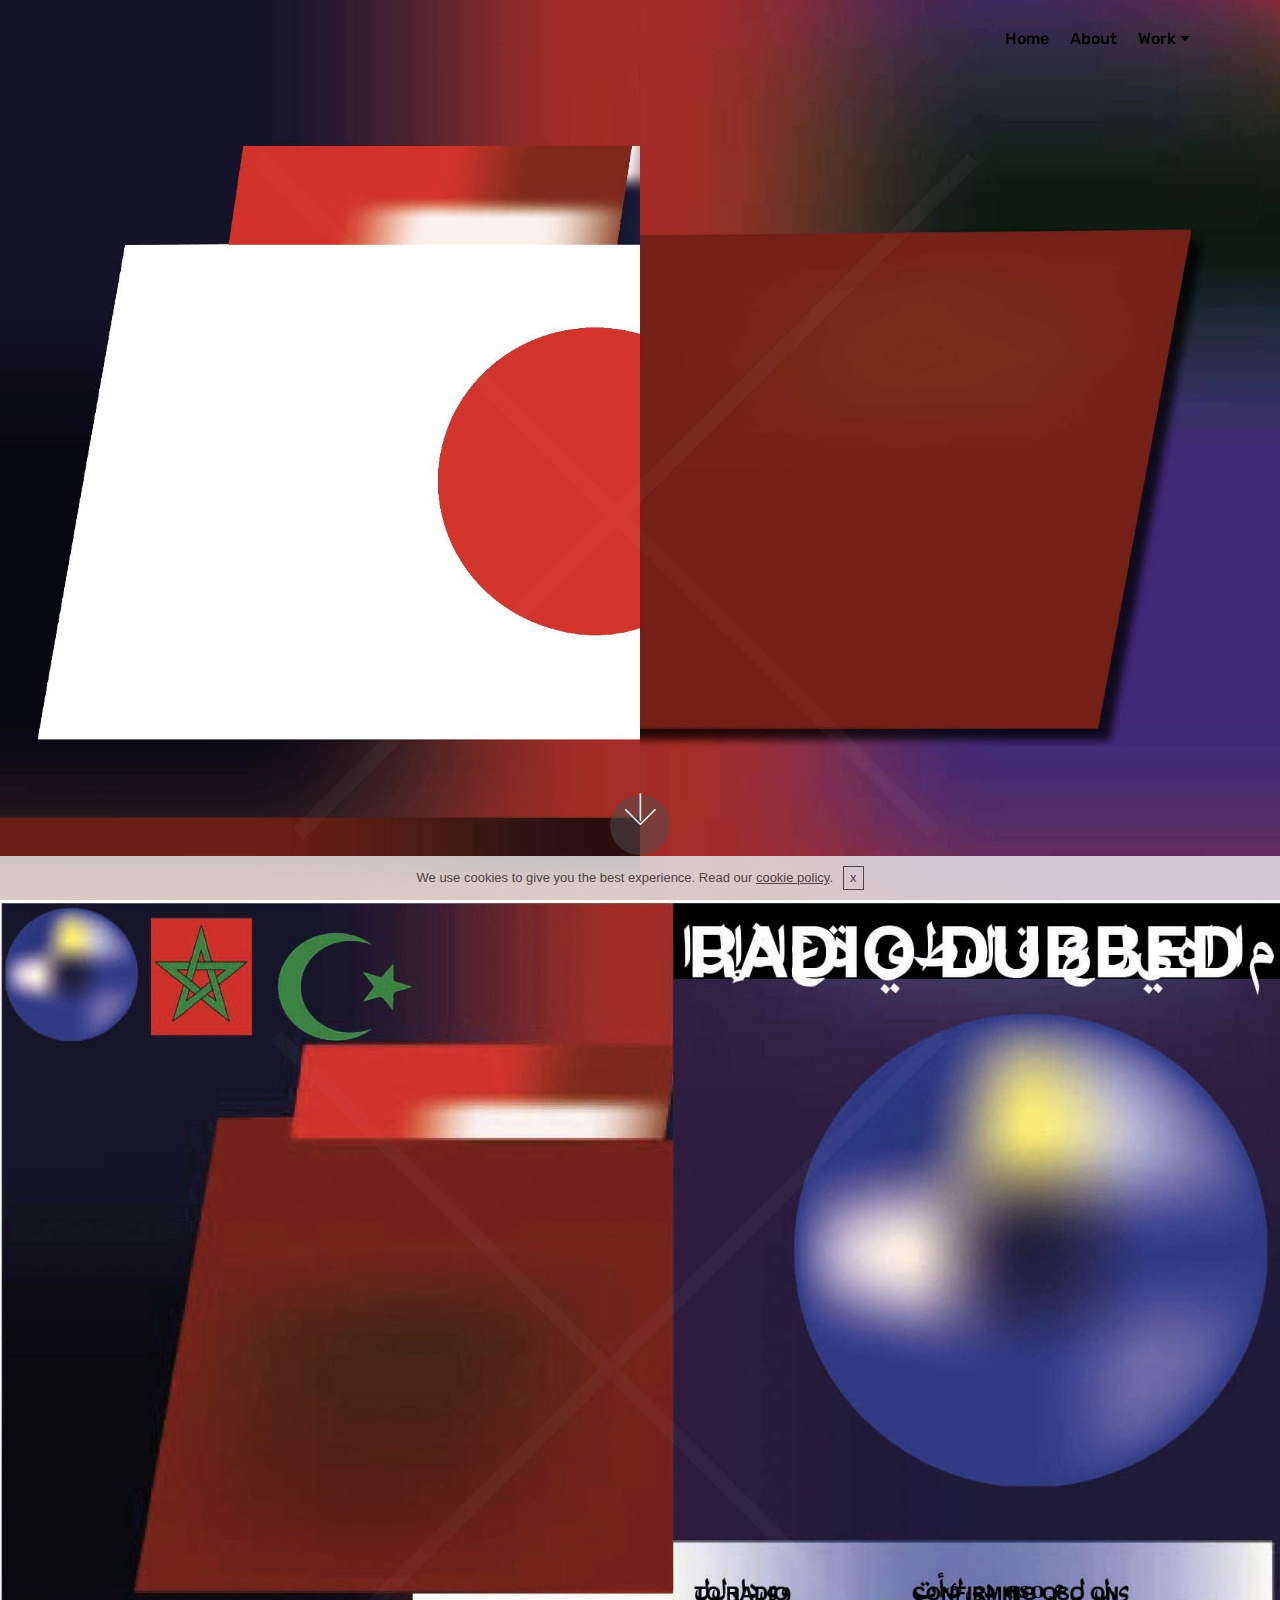
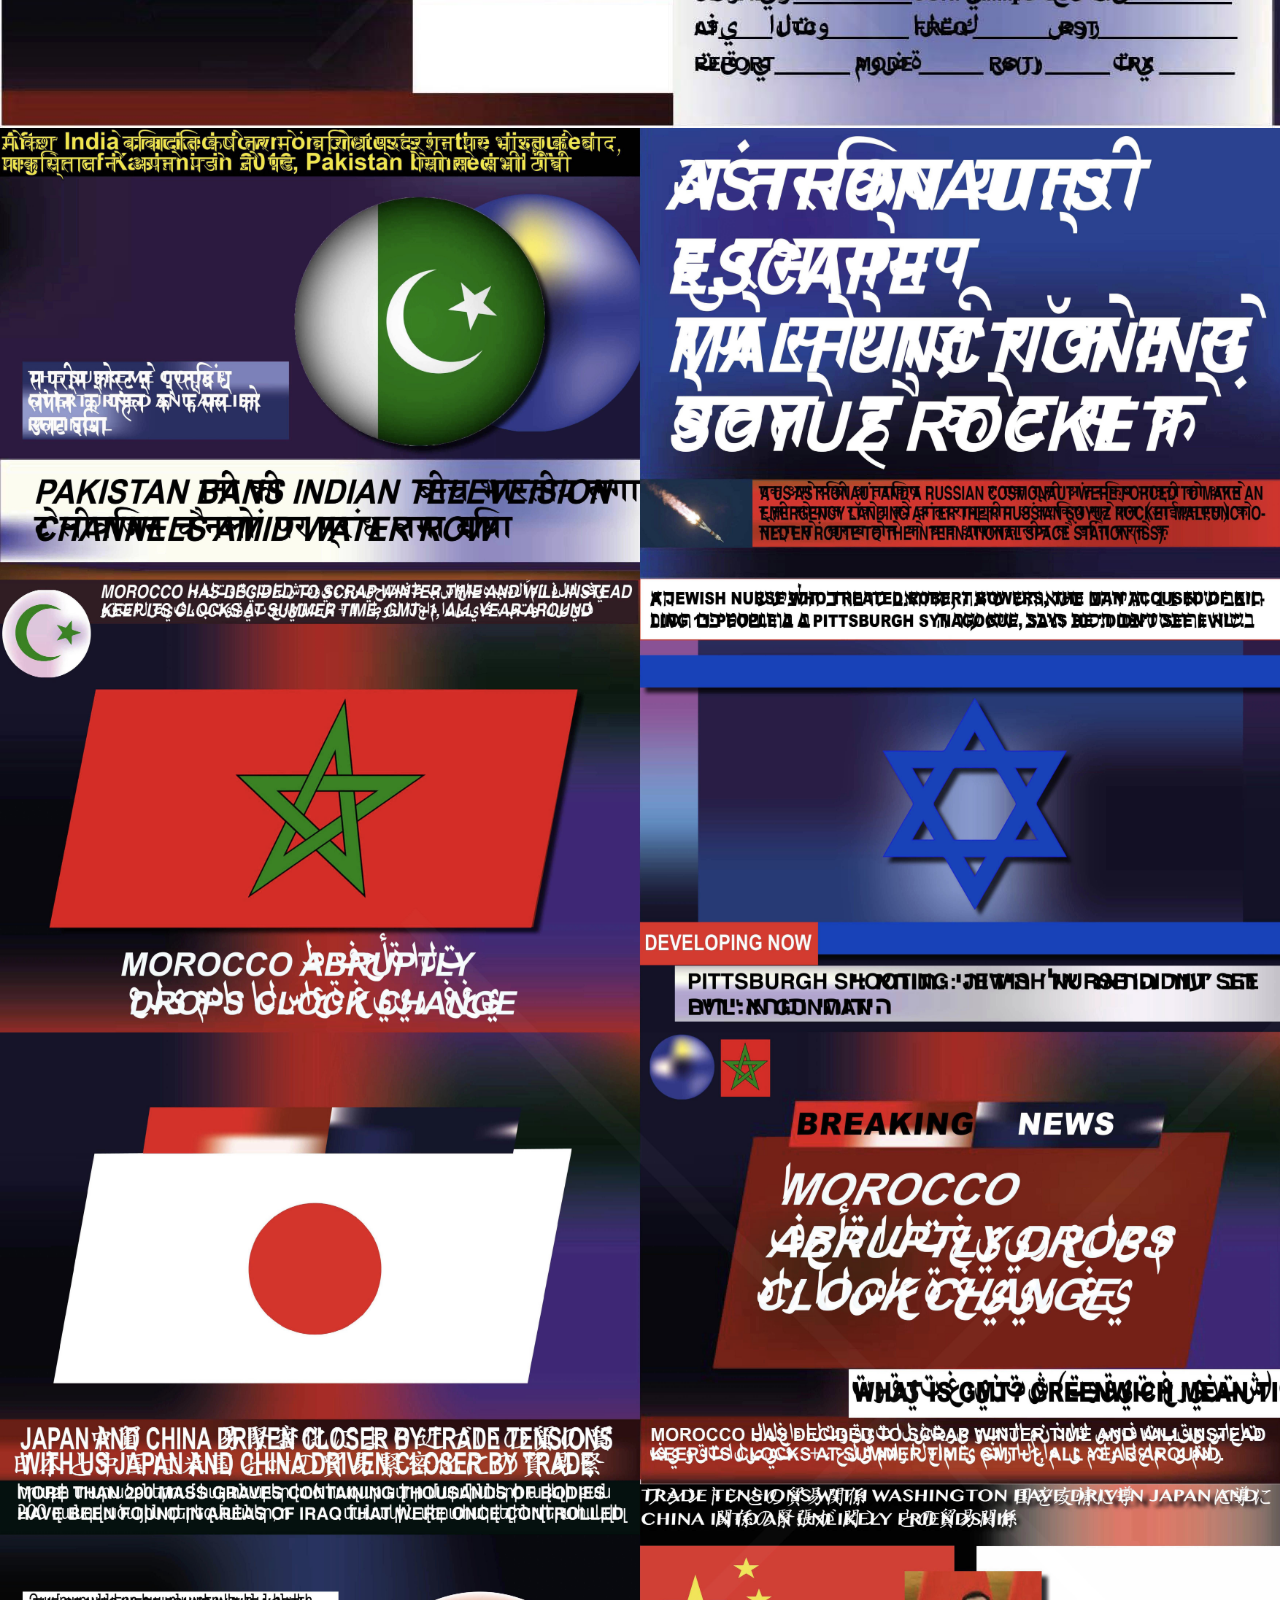
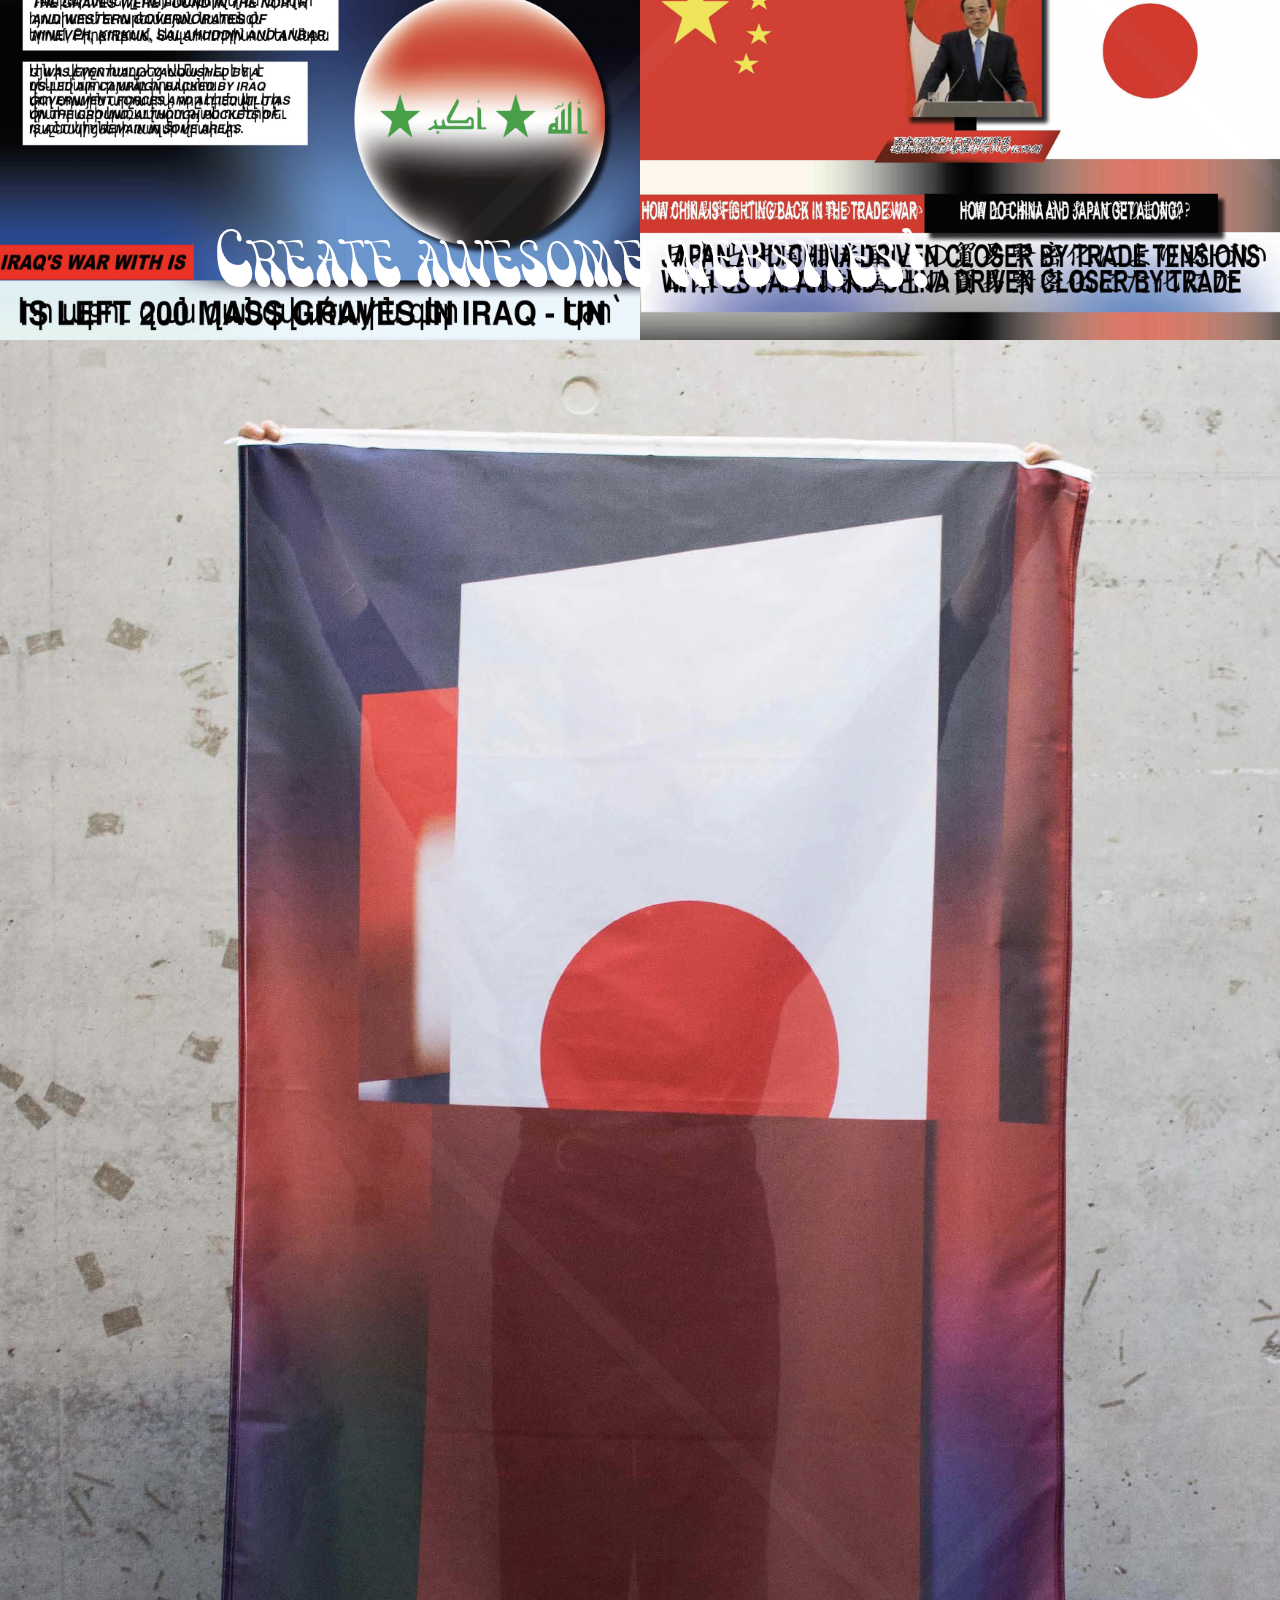
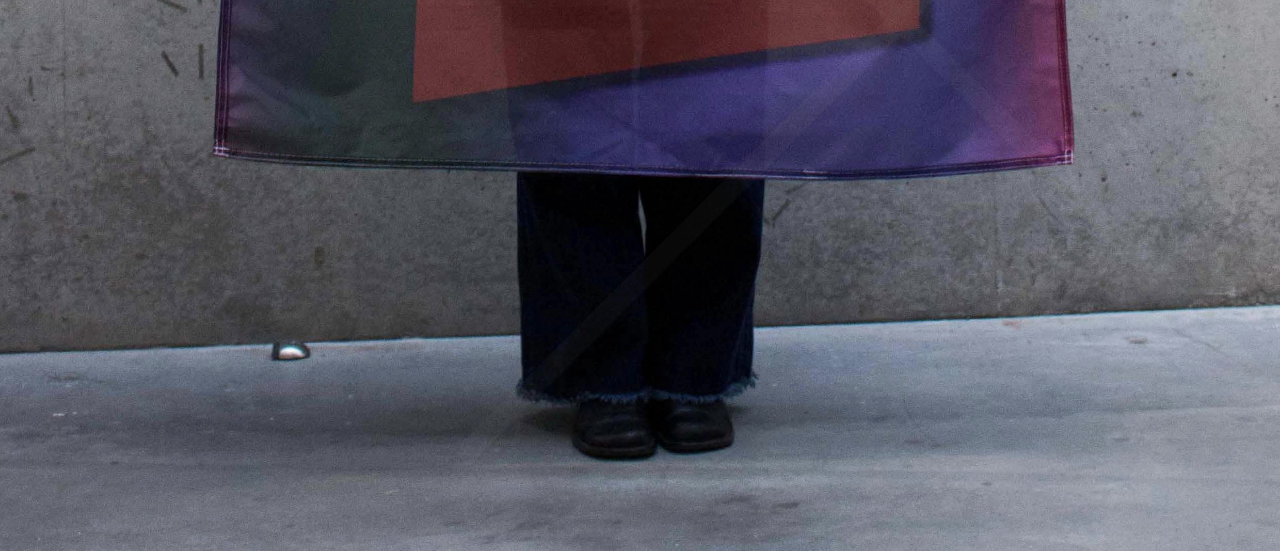
==== commit 52366c85: "create github pages" ====
--- a/page1.html
+++ b/page1.html
@@ -39,7 +39,7 @@
 <!-- /Google Analytics -->
 
 
-<section class="menu cid-rqlZC5oPUf" once="menu" id="menu2-10" data-rv-view="68">
+<section class="menu cid-rqlZC5oPUf" once="menu" id="menu2-10" data-rv-view="356">
 
     
 
@@ -73,7 +73,7 @@
     </nav>
 </section>
 
-<section class="engine"><a href="https://mobirise.co/q">bootstrap slider</a></section><section class="cid-rqhw4qZhXV mbr-fullscreen" id="header2-6" data-rv-view="70">
+<section class="engine"><a href="https://mobirise.co/j">design a website for free</a></section><section class="cid-rqhw4qZhXV mbr-fullscreen" id="header2-6" data-rv-view="358">
 
     
 
@@ -96,7 +96,7 @@
     </div>
 </section>
 
-<section class="cid-rqhB5G6YW4" id="image2-9" data-rv-view="73">
+<section class="cid-rqhB5G6YW4" id="image2-9" data-rv-view="361">
 
     
 
@@ -108,7 +108,7 @@
     </figure>
 </section>
 
-<section class="cid-rqhBkWlZ3j" id="image2-a" data-rv-view="75">
+<section class="cid-rqhBkWlZ3j" id="image2-a" data-rv-view="363">
 
     
 
@@ -124,7 +124,7 @@
     </figure>
 </section>
 
-<section class="cid-rqhBT4IRzI" id="image2-b" data-rv-view="77">
+<section class="cid-rqhBT4IRzI" id="image2-b" data-rv-view="365">
 
     
 
@@ -142,10 +142,13 @@
   <script src="assets/tether/tether.min.js"></script>
   <script src="assets/bootstrap/js/bootstrap.min.js"></script>
   <script src="assets/smooth-scroll/smooth-scroll.js"></script>
+  <script src="assets/cookies-alert-plugin/cookies-alert-core.js"></script>
+  <script src="assets/cookies-alert-plugin/cookies-alert-script.js"></script>
   <script src="assets/dropdown/js/script.min.js"></script>
   <script src="assets/touch-swipe/jquery.touch-swipe.min.js"></script>
   <script src="assets/theme/js/script.js"></script>
   
   
-</body>
+<input name="cookieData" type="hidden" data-cookie-text="We use cookies to give you the best experience. Read our <a href='privacy.html'>cookie policy</a>.">
+  </body>
 </html>